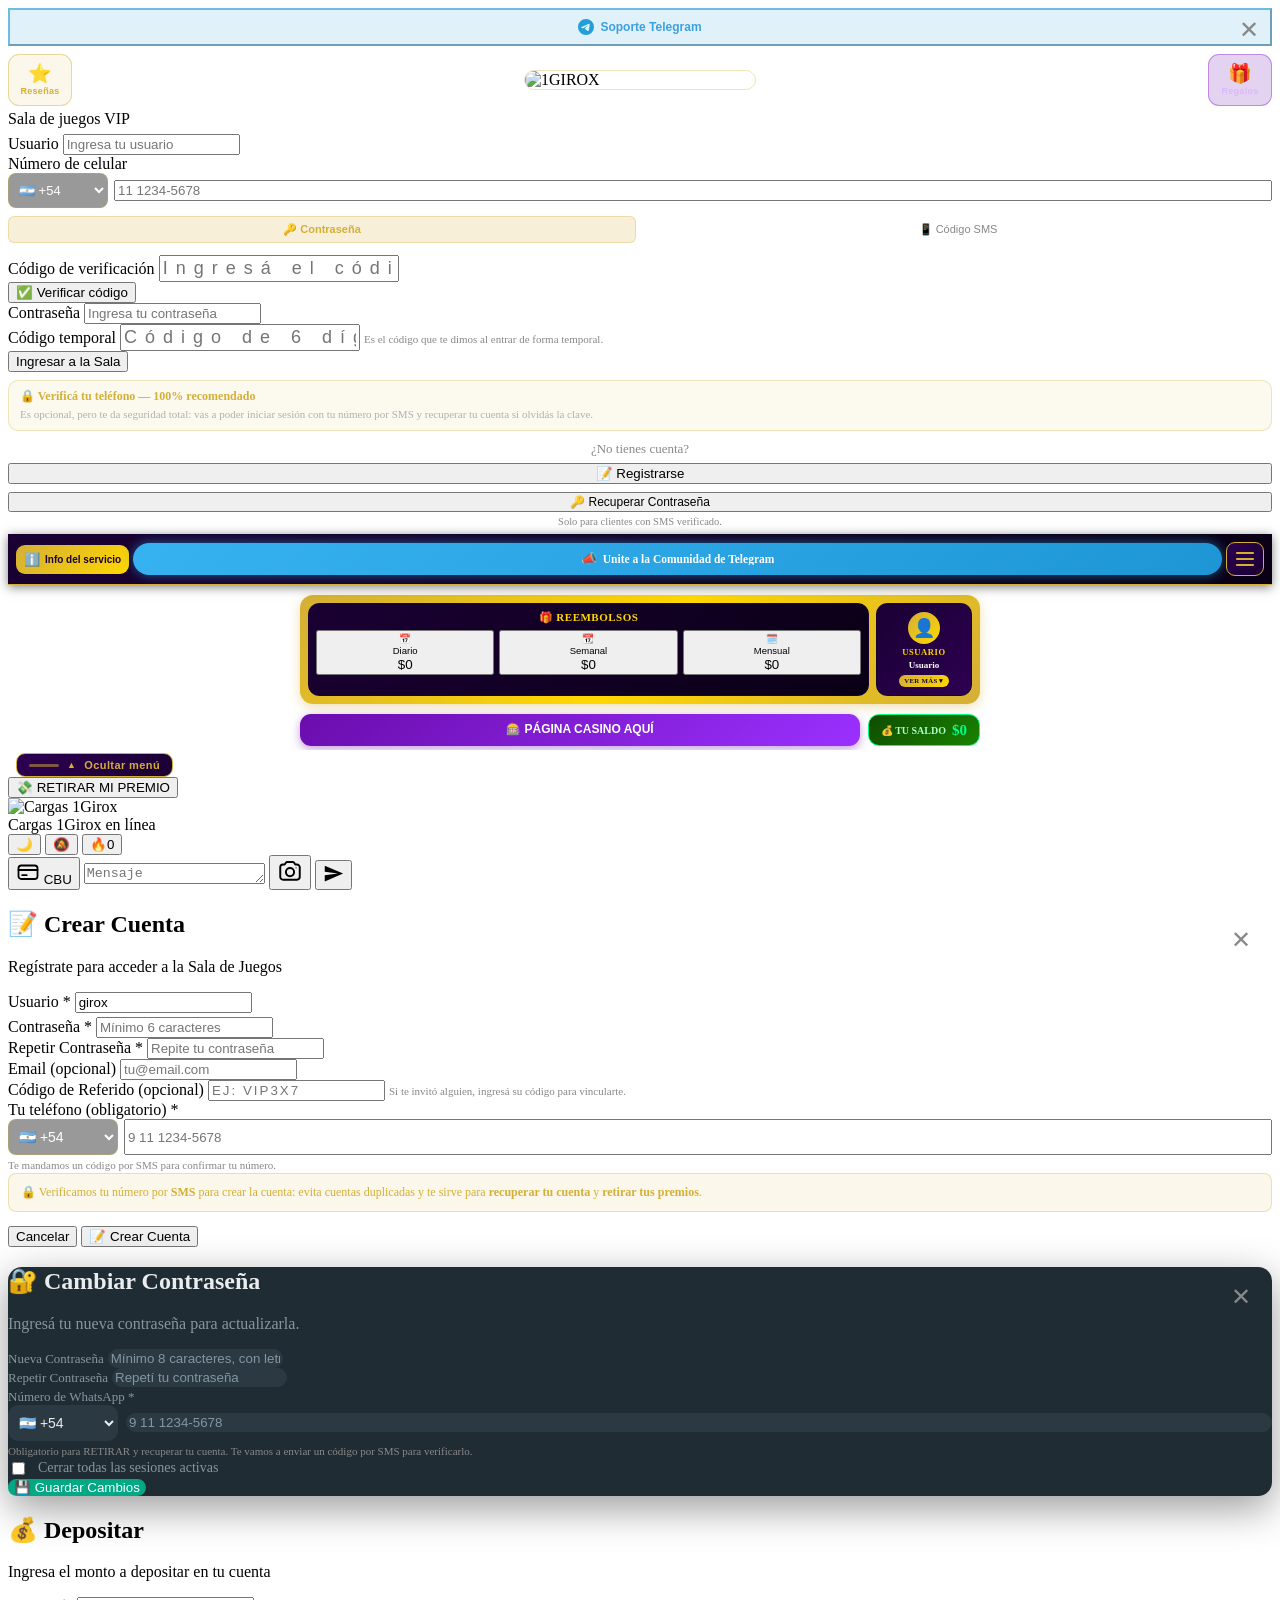
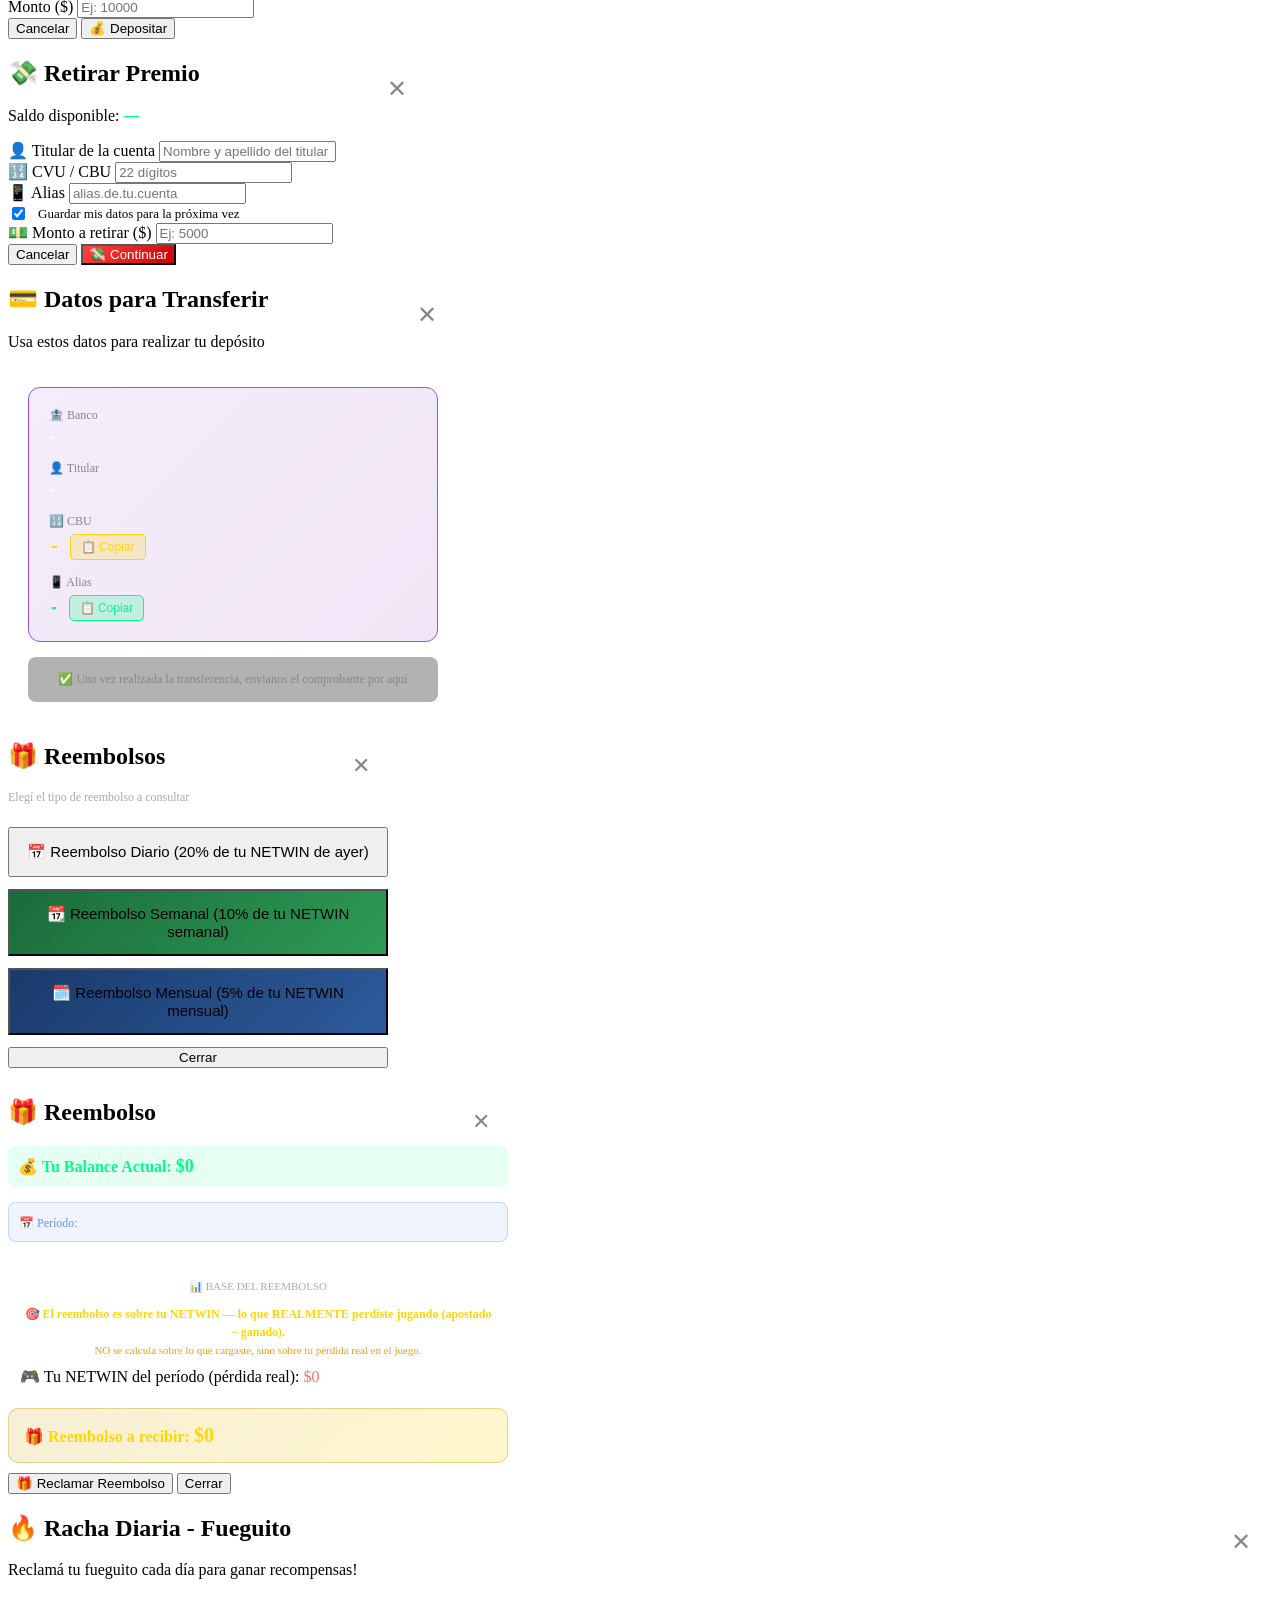
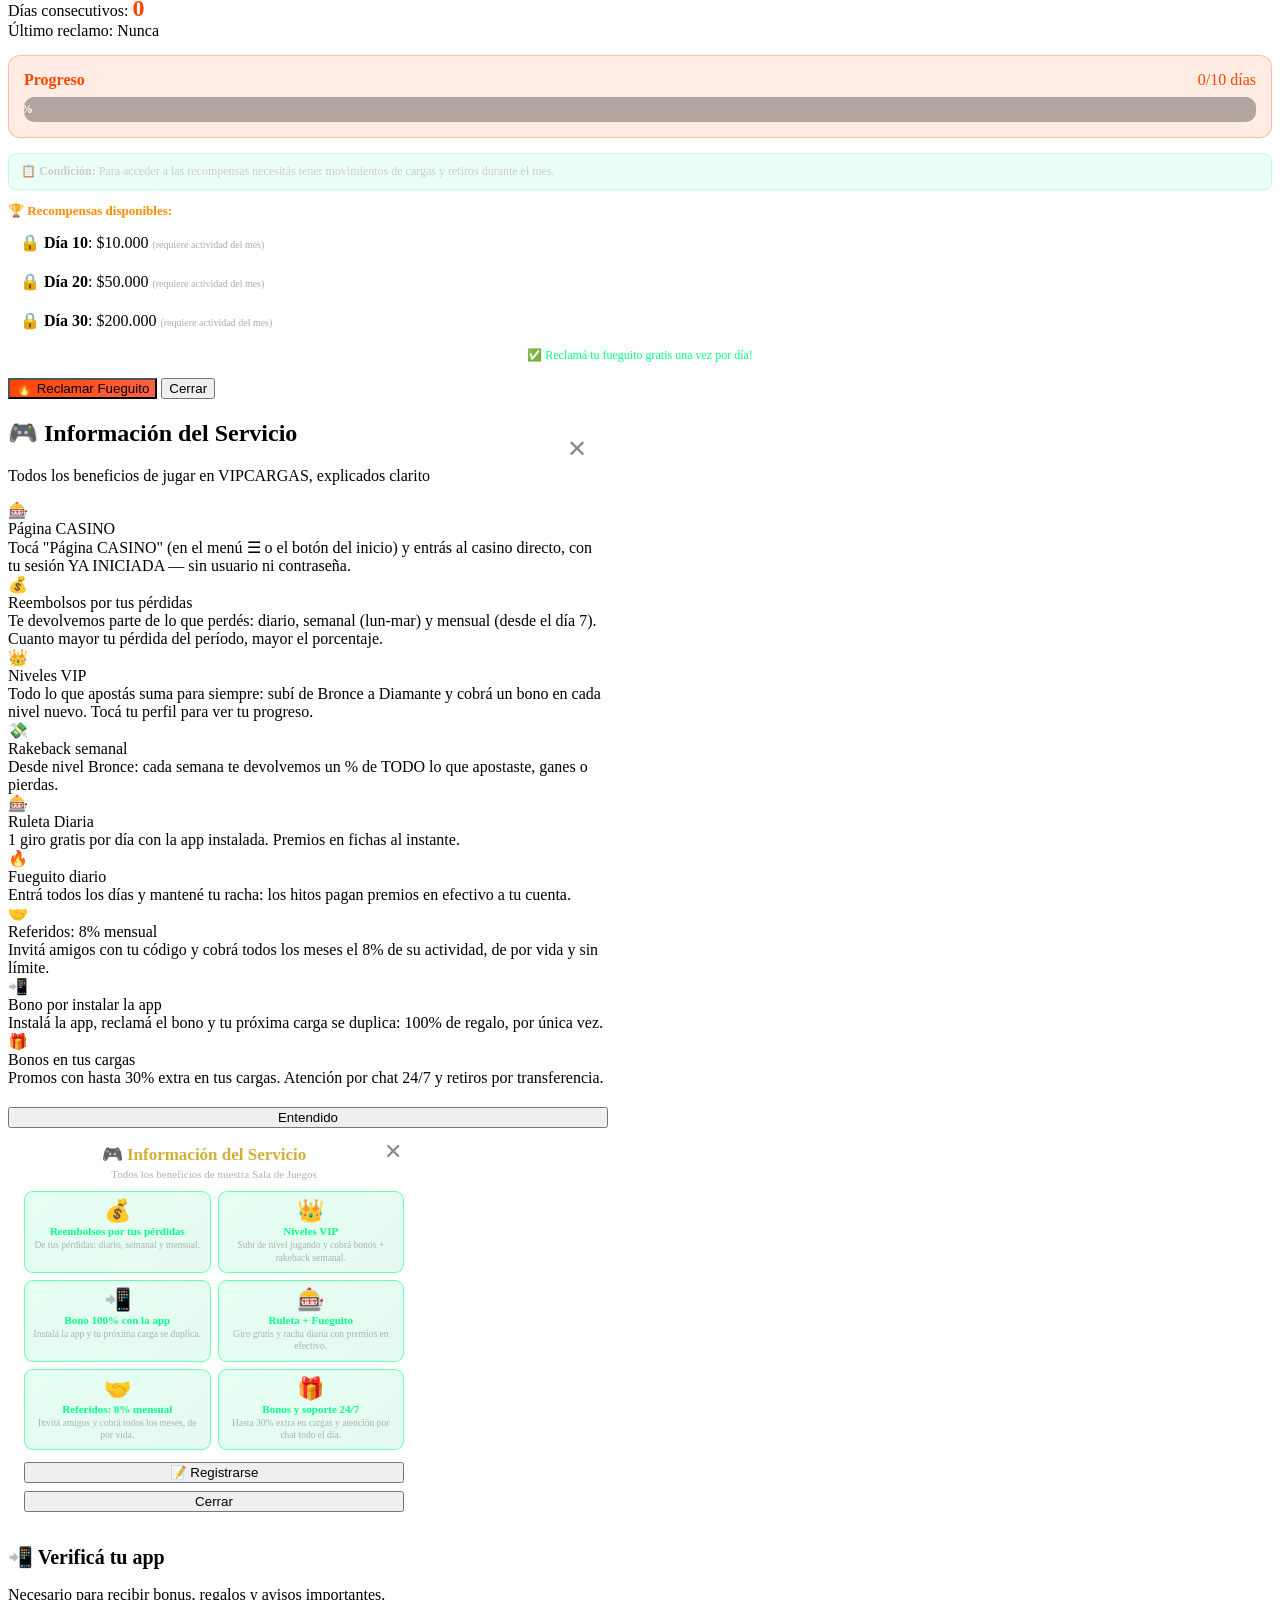
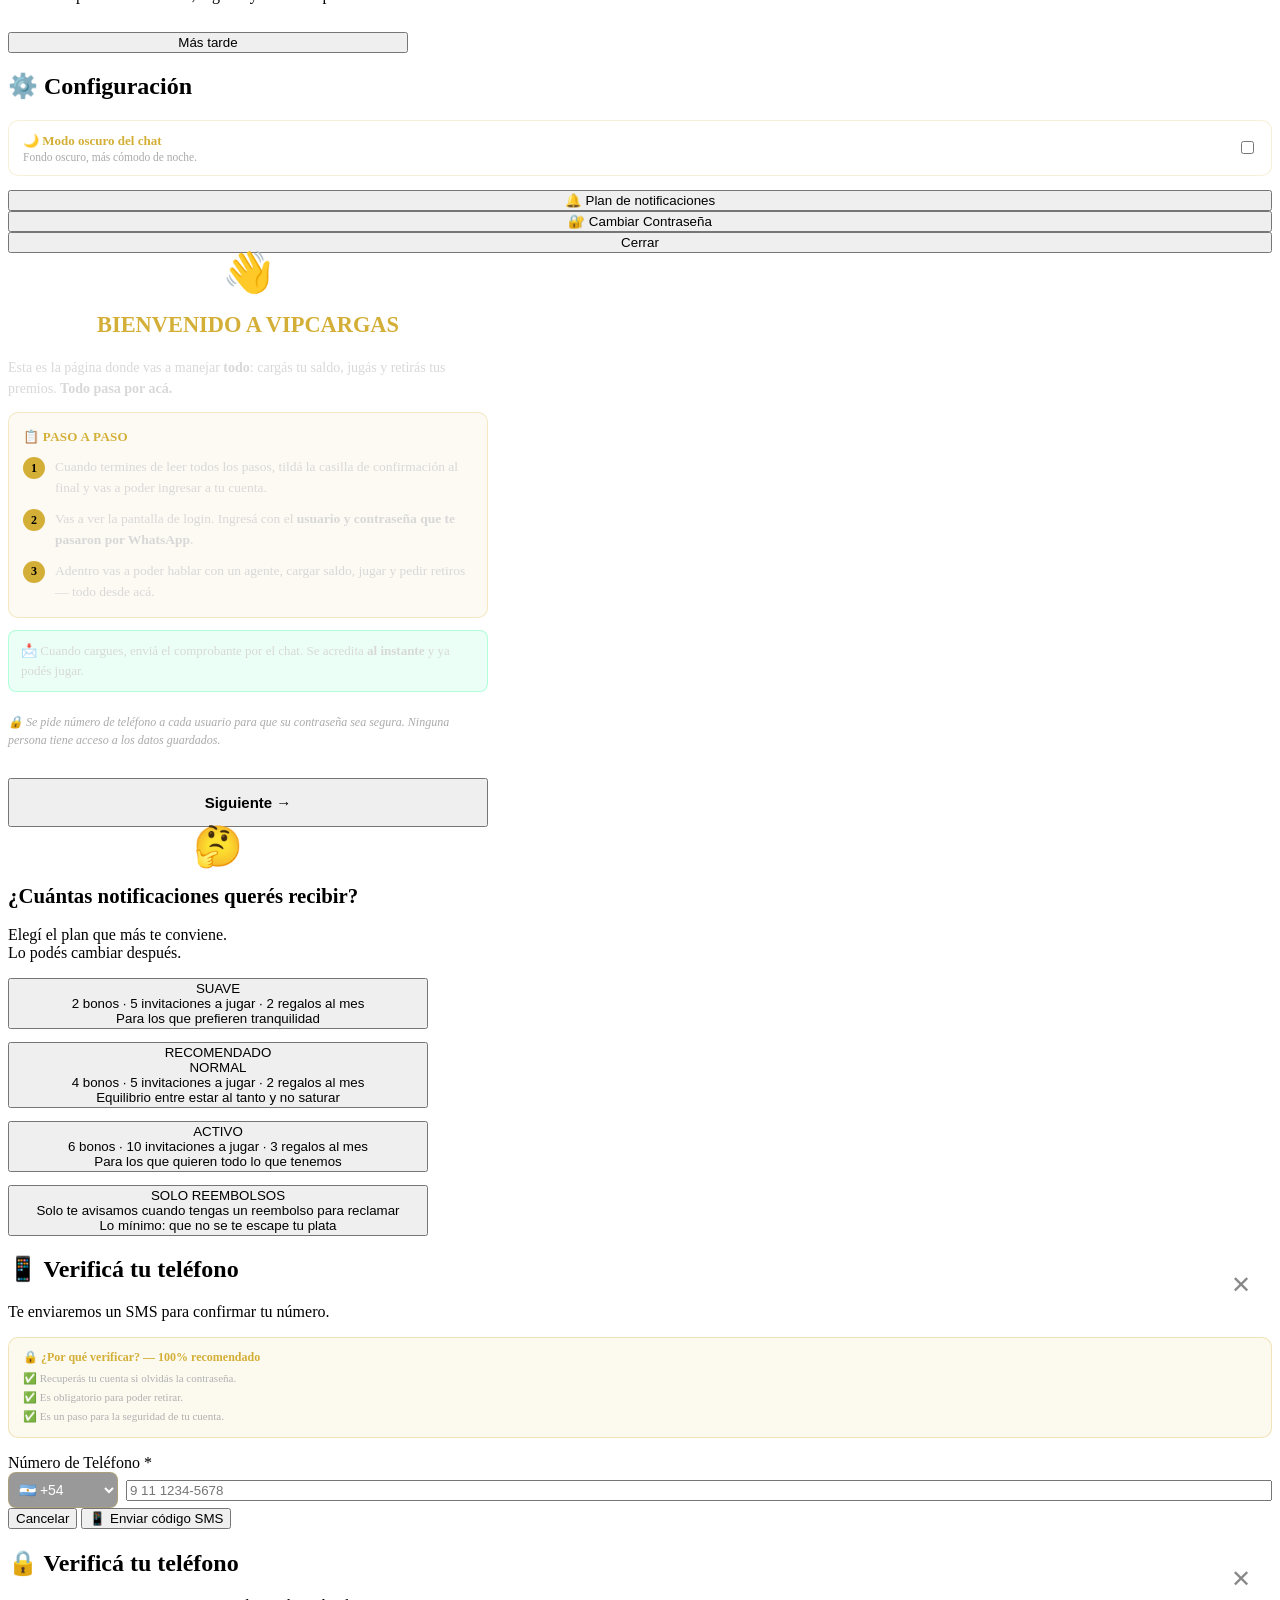
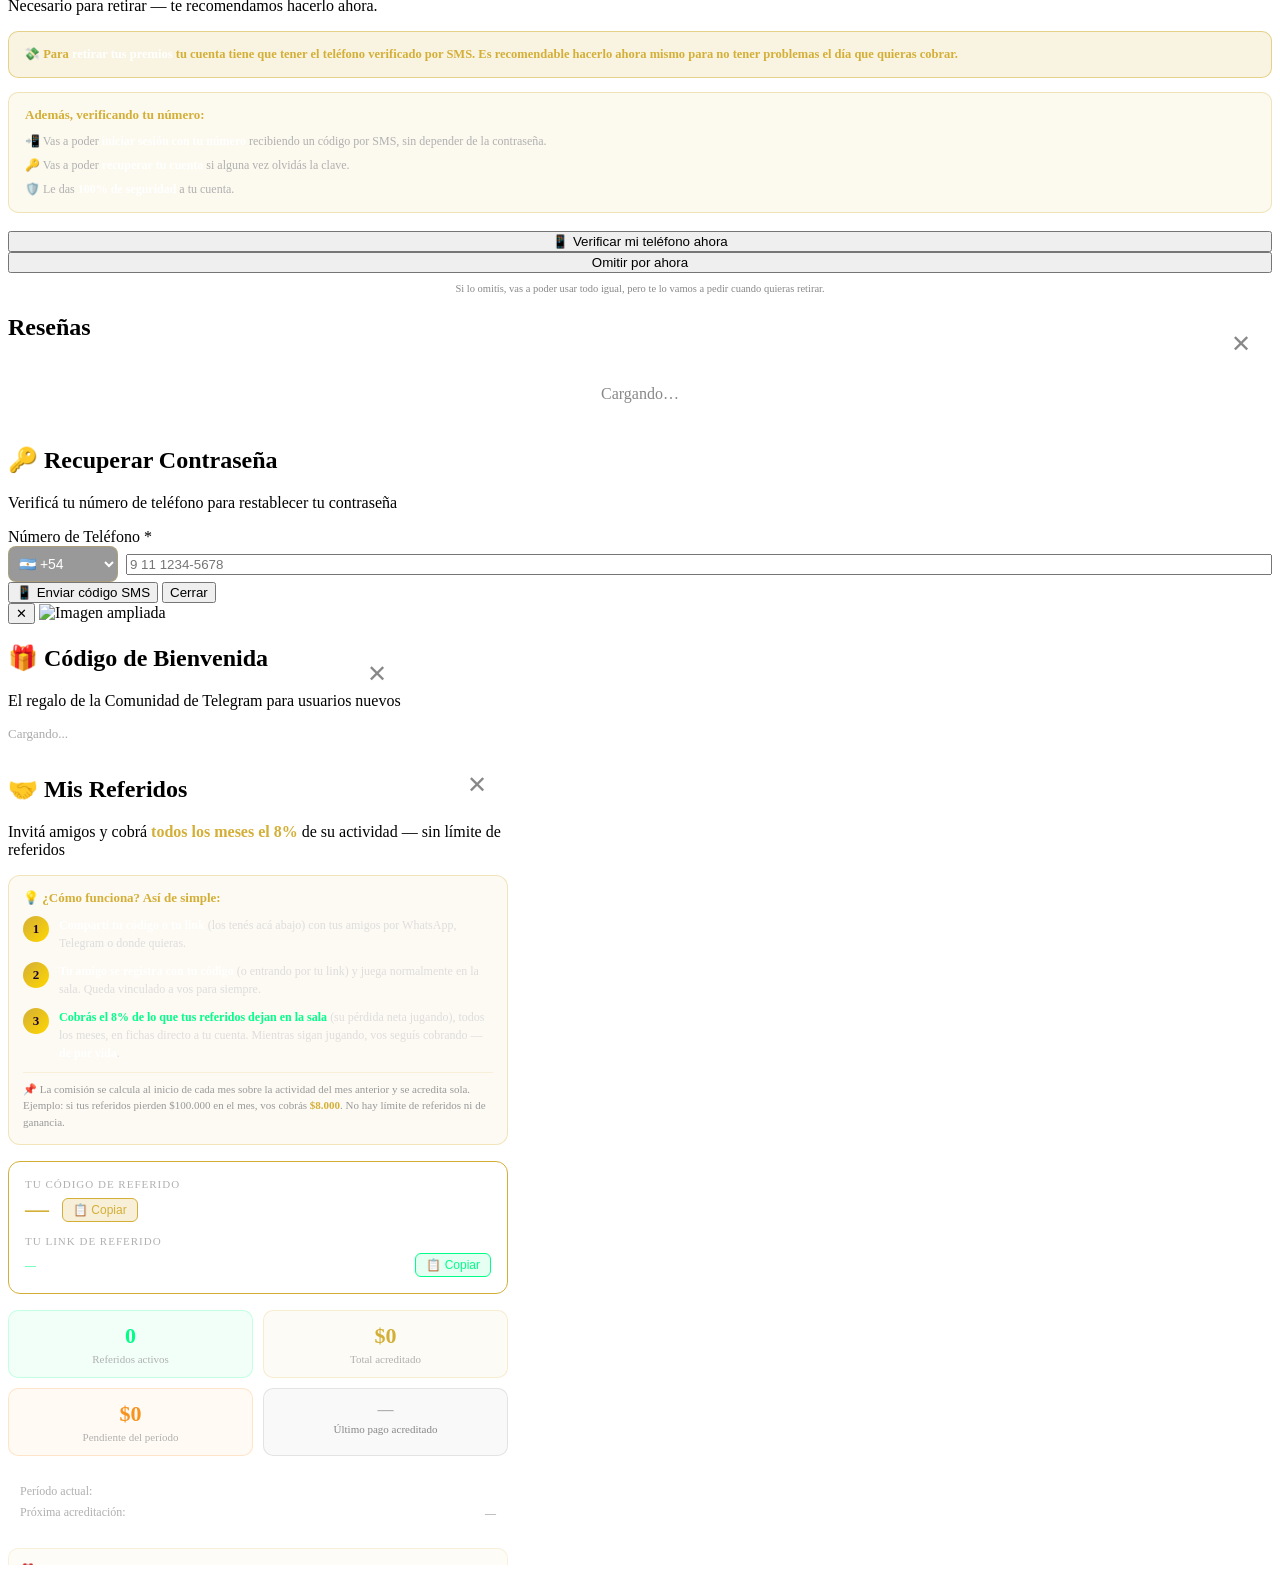
==== public/index.html @ 79610cee "Agregar proyecto completo de autoreembolsos Incluye servidor Node.js, servicios (girox, jugaygana, n" ====
<!DOCTYPE html>
<html lang="es">
<head>
    <meta charset="UTF-8">
    <meta name="viewport" content="width=device-width, initial-scale=1.0, maximum-scale=1.0, user-scalable=no, viewport-fit=cover">
    <title>CARGAS 1GIROX | 24/7</title>
    <!-- Ícono de ruleta como favicon SVG (issue #7) -->
    <link rel="icon" href="data:image/svg+xml,<svg xmlns=%22http://www.w3.org/2000/svg%22 viewBox=%220 0 100 100%22><text y=%22.9em%22 font-size=%2290%22>🎰</text></svg>">
    
    <!-- PWA Meta Tags -->
    <meta name="mobile-web-app-capable" content="yes">
    <meta name="apple-mobile-web-app-capable" content="yes">
    <meta name="apple-mobile-web-app-status-bar-style" content="black-translucent">
    <meta name="apple-mobile-web-app-title" content="CARGAS 1GIROX">
    <meta name="application-name" content="CARGAS 1GIROX | 24/7">
    <meta name="msapplication-TileColor" content="#00ff88">
    <meta name="theme-color" content="#00ff88">
    
    <link rel="manifest" href="manifest.json">
    <link rel="icon" type="image/png" sizes="32x32" href="icons/icon-32x32.png">
    <link rel="apple-touch-icon" sizes="180x180" href="icons/icon-180x180.png">
    
    <!-- Firebase SDK: lo carga el loader robusto de abajo (reintentos +
         fallback de CDN). No se ponen <script> estáticos acá para no bloquear
         el render del head — la pantalla de login no necesita Firebase. -->
    <script>
        // ============================================
        // FIREBASE SDK LOADER ROBUSTO (RETRIES + CDN FALLBACK)
        // ============================================
        // Si los <script> de gstatic.com fallan (red móvil flaky, ISP que
        // bloquea, paquete perdido, etc.) este loader:
        //   1) Reintenta con backoff progresivo (1s, 2s, 5s, 10s, 20s, 30s).
        //   2) Si gstatic falla, intenta CDNs alternativos (jsDelivr, unpkg).
        //   3) Si agota todos los intentos NO rechaza la promesa: queda en
        //      estado 'failed-retrying' y reactiva el ciclo cuando vuelve la
        //      conexión (`online`) o la pestaña vuelve al frente
        //      (`visibilitychange`). Así el sistema se auto-recupera siempre.
        //   4) Expone:
        //        - window.__firebaseReady (Promise que SÓLO resuelve, nunca
        //          rechaza)
        //        - window.__firebaseLoadState ('loading'|'ready'|'failed-retrying')
        //        - window.__firebaseRetryNow() para forzar un reintento desde la UI.
        (function () {
            var FIREBASE_VERSION = '9.1.2';
            // Origen local (mismo dominio) primero — sobrevive a CSP, CDN caídos,
            // ISP bloqueando gstatic, etc. Si por alguna razón el archivo local
            // no existe (deploy roto), caemos a CDNs externos como red de
            // seguridad. CSP debe permitir gstatic + jsdelivr + unpkg.
            var CDN_BASES = [
                '/lib/firebase/' + FIREBASE_VERSION,
                'https://www.gstatic.com/firebasejs/' + FIREBASE_VERSION,
                'https://cdn.jsdelivr.net/npm/firebase@' + FIREBASE_VERSION + '/compat',
                'https://unpkg.com/firebase@' + FIREBASE_VERSION + '/compat'
            ];
            var SCRIPTS = ['firebase-app-compat.js', 'firebase-messaging-compat.js'];
            var BACKOFFS_MS = [1000, 2000, 5000, 10000, 20000, 30000];

            window.__firebaseLoadState = 'loading';
            var _readyResolve;
            window.__firebaseReady = new Promise(function (resolve) { _readyResolve = resolve; });

            function isFirebaseLoaded() {
                return typeof window.firebase !== 'undefined' && !!window.firebase.messaging;
            }

            function loadScript(src) {
                return new Promise(function (resolve, reject) {
                    var s = document.createElement('script');
                    s.src = src + (src.indexOf('?') >= 0 ? '&' : '?') + 'r=' + Date.now();
                    s.async = false;
                    s.crossOrigin = 'anonymous';
                    s.onload = function () { resolve(); };
                    s.onerror = function () { reject(new Error('script load failed: ' + src)); };
                    document.head.appendChild(s);
                });
            }

            async function tryLoadFromCDN(cdnBase) {
                for (var i = 0; i < SCRIPTS.length; i++) {
                    await loadScript(cdnBase + '/' + SCRIPTS[i]);
                }
                if (!isFirebaseLoaded()) {
                    throw new Error('scripts cargados pero global firebase indefinido');
                }
            }

            async function attemptLoadAcrossCDNs() {
                var lastErr = null;
                for (var c = 0; c < CDN_BASES.length; c++) {
                    if (isFirebaseLoaded()) return;
                    try {
                        await tryLoadFromCDN(CDN_BASES[c]);
                        return;
                    } catch (err) {
                        lastErr = err;
                        console.warn('[FCM] CDN falló (' + CDN_BASES[c] + '):', err.message);
                    }
                }
                throw lastErr || new Error('todas las CDN fallaron');
            }

            var _retrying = false;
            async function retryLoop() {
                if (_retrying || isFirebaseLoaded()) return;
                _retrying = true;
                try {
                    for (var attempt = 0; attempt < BACKOFFS_MS.length; attempt++) {
                        if (isFirebaseLoaded()) break;
                        try {
                            await attemptLoadAcrossCDNs();
                            if (isFirebaseLoaded()) {
                                console.log('[FCM] ✅ Firebase SDK cargado en reintento', attempt + 1);
                                break;
                            }
                        } catch (err) {
                            window.__firebaseLoadError = err && err.message ? err.message : String(err);
                            console.warn('[FCM] Reintento ' + (attempt + 1) + ' falló:', window.__firebaseLoadError);
                        }
                        await new Promise(function (r) { setTimeout(r, BACKOFFS_MS[attempt]); });
                    }
                } finally {
                    _retrying = false;
                }

                if (isFirebaseLoaded()) {
                    window.__firebaseLoadState = 'ready';
                    _readyResolve();
                } else {
                    window.__firebaseLoadState = 'failed-retrying';
                    console.warn('[FCM] ⚠️ Firebase no cargó tras varios intentos. Esperando reconexión / foreground / retry manual...');
                }
            }

            // API pública: forzar un reintento (botón NOTIS o navegador volvió online).
            window.__firebaseRetryNow = function () {
                if (isFirebaseLoaded()) {
                    if (window.__firebaseLoadState !== 'ready') {
                        window.__firebaseLoadState = 'ready';
                        _readyResolve();
                    }
                    return Promise.resolve();
                }
                return retryLoop();
            };

            // Camino feliz: los <script> estáticos ya cargaron. Si no, retryLoop.
            setTimeout(function () {
                if (isFirebaseLoaded()) {
                    window.__firebaseLoadState = 'ready';
                    _readyResolve();
                    return;
                }
                console.warn('[FCM] Firebase no cargó vía <script> estáticos, iniciando reintentos...');
                retryLoop();
            }, 0);

            // Auto-recovery: re-trigger ante eventos que sugieren que la red puede estar OK ahora.
            window.addEventListener('online', function () {
                if (!isFirebaseLoaded()) {
                    console.log('[FCM] online event — reintentando carga de Firebase');
                    retryLoop();
                }
            });
            document.addEventListener('visibilitychange', function () {
                if (document.visibilityState === 'visible' && !isFirebaseLoaded()) {
                    console.log('[FCM] visibilitychange visible — reintentando carga de Firebase');
                    retryLoop();
                }
            });
        })();
    </script>

    <!-- Variables inyectadas por el server al renderizar esta página:
           __META_PIXEL_ID_PLACEHOLDER__         → ID del pixel de Meta (o vacío)
           __VIP_PUBLIC_BASE_URL_PLACEHOLDER__   → URL pública canónica (vipcargas.com)
           __VIP_CAMPAIGN_CODE_PLACEHOLDER__     → código de campaña cuando se entra por
                                                   una vanity URL tipo /CODIGO (o vacío) -->
    <script>
        window.__VIP_PUBLIC_BASE_URL__ = '__VIP_PUBLIC_BASE_URL_PLACEHOLDER__';
        window.__VIP_CAMPAIGN_CODE__ = '__VIP_CAMPAIGN_CODE_PLACEHOLDER__';
    </script>
    <!-- Meta Pixel (Facebook). Si la variable está vacía el snippet queda
         inactivo (no carga fbevents.js ni emite eventos). -->
    <script>
        window.__META_PIXEL_ID__ = '__META_PIXEL_ID_PLACEHOLDER__';
        (function () {
            var pixelId = window.__META_PIXEL_ID__;
            if (!pixelId || pixelId.indexOf('PLACEHOLDER') !== -1) {
                // Sin pixel configurado: dejamos fbq como no-op para que VIP.pixel
                // pueda llamarlo sin chequeos extra.
                window.fbq = function () {};
                return;
            }
            !function (f, b, e, v, n, t, s) {
                if (f.fbq) return; n = f.fbq = function () {
                    n.callMethod ? n.callMethod.apply(n, arguments) : n.queue.push(arguments);
                };
                if (!f._fbq) f._fbq = n; n.push = n; n.loaded = !0; n.version = '2.0';
                n.queue = []; t = b.createElement(e); t.async = !0;
                t.src = v; s = b.getElementsByTagName(e)[0]; s.parentNode.insertBefore(t, s);
            }(window, document, 'script', 'https://connect.facebook.net/en_US/fbevents.js');
            window.fbq('init', pixelId);
            window.fbq('track', 'PageView');
        })();
    </script>
    <noscript><img height="1" width="1" style="display:none"
        src="https://www.facebook.com/tr?id=__META_PIXEL_ID_PLACEHOLDER__&ev=PageView&noscript=1"/></noscript>

    <link rel="stylesheet" href="/css/base.css">
    <link rel="stylesheet" href="/css/login.css">
    <link rel="stylesheet" href="/css/header.css">
    <link rel="stylesheet" href="/css/chat.css">
    <link rel="stylesheet" href="/css/modals.css">
    <link rel="stylesheet" href="/css/responsive.css">
    <style>
        /* In-app notification banner (foreground PWA) */
        .in-app-notification-banner {
            position: fixed;
            top: 16px;
            left: 50%;
            transform: translate(-50%, -120%);
            width: calc(100% - 32px);
            max-width: 440px;
            background: linear-gradient(135deg, #1a1a2e 0%, #16213e 100%);
            border: 1px solid rgba(255, 215, 0, 0.4);
            border-radius: 12px;
            box-shadow: 0 8px 32px rgba(0, 0, 0, 0.5);
            z-index: 99999;
            opacity: 0;
            transition: transform 0.4s cubic-bezier(0.34, 1.56, 0.64, 1), opacity 0.4s ease;
            cursor: pointer;
            overflow: hidden;
        }
        .in-app-notification-banner.show {
            transform: translate(-50%, 0);
            opacity: 1;
        }
        .notif-banner-content {
            display: flex;
            align-items: center;
            padding: 12px;
            gap: 12px;
        }
        .notif-banner-icon {
            width: 40px;
            height: 40px;
            border-radius: 8px;
            flex-shrink: 0;
        }
        .notif-banner-text {
            flex: 1;
            min-width: 0;
        }
        .notif-banner-title {
            font-weight: 600;
            font-size: 14px;
            color: #ffd700;
            margin-bottom: 2px;
            white-space: nowrap;
            overflow: hidden;
            text-overflow: ellipsis;
        }
        .notif-banner-body {
            font-size: 13px;
            color: #e0e0e0;
            line-height: 1.3;
            display: -webkit-box;
            -webkit-line-clamp: 2;
            -webkit-box-orient: vertical;
            overflow: hidden;
        }
        .notif-banner-close {
            background: rgba(255, 255, 255, 0.1);
            border: none;
            color: #fff;
            width: 28px;
            height: 28px;
            border-radius: 50%;
            font-size: 20px;
            line-height: 1;
            cursor: pointer;
            flex-shrink: 0;
            transition: background 0.2s;
        }
        .notif-banner-close:hover {
            background: rgba(255, 255, 255, 0.2);
        }
    </style>
</head>
<body>
<script>
    // Modo oscuro del chat: se aplica ANTES de que se pinte nada, si no el usuario
    // ve un flash del chat en claro y recién después se pone oscuro. Por eso va
    // acá inline y no en app.js (que carga al final).
    // DEFAULT = OSCURO (owner 2026-08-03): solo queda claro si el usuario eligió
    // claro explícitamente (waDark === '0').
    try { if (localStorage.getItem('waDark') !== '0') document.body.classList.add('wa-dark'); } catch (e) { document.body.classList.add('wa-dark'); }

    // ============================================================
    // AVISOS DE FORMULARIO EN ESPAÑOL (owner 2026-08-04)
    // ============================================================
    // Los globos de "Please fill out this field" / "Please lengthen this text..."
    // los pone el NAVEGADOR en el idioma del sistema (inglés en muchos celulares),
    // ignorando el lang="es" de la página. Acá se interceptan TODOS los campos de
    // TODOS los formularios y se reemplaza el texto por uno en español. El custom
    // validity se limpia al tipear para que el campo se revalide normal.
    document.addEventListener('invalid', function (ev) {
        var el = ev.target;
        if (!el || !el.validity || typeof el.setCustomValidity !== 'function') return;
        var v = el.validity;
        var msg = '';
        if (v.customError) return; // ya tiene un mensaje nuestro
        if (v.valueMissing) {
            msg = 'Completá este campo.';
        } else if (v.tooShort) {
            msg = (el.type === 'password')
                ? 'La contraseña debe tener al menos ' + el.minLength + ' caracteres.'
                : 'Muy corto: mínimo ' + el.minLength + ' caracteres.';
        } else if (v.tooLong) {
            msg = 'Muy largo: máximo ' + el.maxLength + ' caracteres.';
        } else if (v.typeMismatch && el.type === 'email') {
            msg = 'Ingresá un email válido (ej: nombre@correo.com).';
        } else if (v.typeMismatch && el.type === 'url') {
            msg = 'Ingresá una dirección válida (empieza con https://).';
        } else if (v.patternMismatch) {
            msg = 'El formato no es válido.';
        } else if (v.rangeUnderflow) {
            msg = 'El valor mínimo es ' + el.min + '.';
        } else if (v.rangeOverflow) {
            msg = 'El valor máximo es ' + el.max + '.';
        } else if (v.badInput) {
            msg = 'Ingresá solo números.';
        } else {
            msg = 'Revisá este campo.';
        }
        el.setCustomValidity(msg);
    }, true);
    document.addEventListener('input', function (ev) {
        var el = ev.target;
        if (el && typeof el.setCustomValidity === 'function') el.setCustomValidity('');
    }, true);
    document.addEventListener('change', function (ev) {
        var el = ev.target;
        if (el && typeof el.setCustomValidity === 'function') el.setCustomValidity('');
    }, true);
</script>
    <!-- Login Screen -->
    <div id="loginScreen" class="login-screen">
        <div class="login-box">
            <!-- Soporte arriba del logo. 🪦 Acá había también un botón "Soporte
                 WhatsApp" (helpWhatsappBtn): ELIMINADO 2026-08-05 (owner: el
                 soporte por WhatsApp ya no existe, queda solo Telegram). -->
            <div style="display:flex;gap:8px;margin-bottom:8px;">
                <button id="helpTelegramBtn" class="btn btn-secondary" style="flex:1;display:flex;align-items:center;justify-content:center;gap:6px;padding:9px 6px;font-size:12px;font-weight:700;background:rgba(0,136,204,0.12);border-color:rgba(0,136,204,0.5);color:#3aa0e0;">
                    <svg viewBox="0 0 24 24" width="16" height="16" fill="#229ed9" style="flex-shrink:0;"><path d="M11.944 0A12 12 0 0 0 0 12a12 12 0 0 0 12 12 12 12 0 0 0 12-12A12 12 0 0 0 12 0a12 12 0 0 0-.056 0zm4.962 7.224c.1-.002.321.023.465.14a.506.506 0 0 1 .171.325c.016.093.036.306.02.472-.18 1.898-.962 6.502-1.36 8.627-.168.9-.499 1.201-.82 1.23-.696.065-1.225-.46-1.9-.902-1.056-.693-1.653-1.124-2.678-1.8-1.185-.78-.417-1.21.258-1.91.177-.184 3.247-2.977 3.307-3.23.007-.032.014-.15-.056-.212s-.174-.041-.249-.024c-.106.024-1.793 1.14-5.061 3.345-.48.33-.913.49-1.302.48-.428-.008-1.252-.241-1.865-.44-.752-.245-1.349-.374-1.297-.789.027-.216.325-.437.893-.663 3.498-1.524 5.83-2.529 6.998-3.014 3.332-1.386 4.025-1.627 4.476-1.635z"/></svg>
                    Soporte Telegram
                </button>
            </div>
            <!-- Logo VIPCARGAS flanqueado por Reseñas (izq) y Regalos (der). -->
            <div style="display:flex;align-items:center;gap:8px;margin-bottom:4px;">
                <button id="loginReviewsBtn" type="button" style="flex:0 0 64px;display:flex;flex-direction:column;align-items:center;gap:3px;padding:9px 4px;background:rgba(212,175,55,0.10);border:1px solid rgba(212,175,55,0.45);border-radius:11px;color:#d4af37;cursor:pointer;-webkit-tap-highlight-color:rgba(212,175,55,.3);touch-action:manipulation;">
                    <span style="font-size:19px;line-height:1;">⭐</span>
                    <span style="font-size:9px;font-weight:800;letter-spacing:.3px;">Reseñas</span>
                </button>
                <div style="flex:1;min-width:0;">
                    <!-- 🪦 Acá estaba el logo tipográfico "♛ V I P / VIPCARGAS" con el
                         divisor dorado: REEMPLAZADO 2026-08-05 por el banner de 1girox. -->
                    <img src="/images/banner-inicio-1girox.jpg" alt="1GIROX"
                         style="width:100%;max-width:230px;display:block;margin:0 auto;border-radius:12px;border:1px solid rgba(212,175,55,0.35);">
                </div>
                <button id="loginGiftsBtn" type="button" style="flex:0 0 64px;display:flex;flex-direction:column;align-items:center;gap:3px;padding:9px 4px;background:rgba(106,13,173,0.18);border:1px solid rgba(157,78,221,0.55);border-radius:11px;color:#d9b8ff;cursor:pointer;-webkit-tap-highlight-color:rgba(157,78,221,.3);touch-action:manipulation;">
                    <span style="font-size:19px;line-height:1;">🎁</span>
                    <span style="font-size:9px;font-weight:800;letter-spacing:.3px;">Regalos</span>
                </button>
            </div>
            <p style="margin-top:0;margin-bottom:6px;">Sala de juegos VIP</p>
            <!-- Ticker en vivo de lo que reclama la gente (se llena desde app.js). -->
            <div id="loginClaimsTicker" style="display:none;align-items:center;gap:8px;background:linear-gradient(135deg,rgba(157,78,221,0.16),rgba(212,175,55,0.10));border:1px solid rgba(157,78,221,0.4);border-radius:10px;padding:6px 10px;margin-bottom:8px;overflow:hidden;">
                <span style="display:inline-flex;align-items:center;gap:4px;flex-shrink:0;font-size:8.5px;font-weight:900;color:#25d366;letter-spacing:.5px;">
                    <span style="width:6px;height:6px;border-radius:50%;background:#25d366;box-shadow:0 0 6px #25d366;animation:winners-pulse 1.4s ease-in-out infinite;"></span>EN VIVO
                </span>
                <span id="loginClaimsText" style="flex:1;min-width:0;font-size:11px;color:#eee;white-space:nowrap;overflow:hidden;text-overflow:ellipsis;transition:opacity .25s ease;">—</span>
            </div>
            
            <form id="loginForm" autocomplete="on">
                <div style="display:none;gap:0;margin-bottom:12px;border-radius:8px;overflow:hidden;border:1px solid rgba(212,175,55,0.3);">
                    <!-- Modos de login por celular/SMS ocultos: el acceso es solo
                         usuario + contraseña. La verificación por SMS se ofrece
                         como paso opcional la primera vez que entra el usuario. -->
                    <button type="button" id="loginByUsernameBtn" onclick="switchLoginMode('username')" style="flex:1;padding:8px 4px;font-size:12px;background:rgba(212,175,55,0.2);color:#d4af37;border:none;cursor:pointer;font-weight:600;-webkit-tap-highlight-color:rgba(212,175,55,0.3);touch-action:manipulation;-webkit-appearance:none;appearance:none;">👤 Usuario</button>
                    <button type="button" id="loginByPhoneBtn" onclick="switchLoginMode('phone')" style="flex:1;padding:8px 4px;font-size:12px;background:transparent;color:#888;border:none;cursor:pointer;-webkit-tap-highlight-color:rgba(212,175,55,0.3);touch-action:manipulation;-webkit-appearance:none;appearance:none;">📱 Celular</button>
                </div>
                <div class="input-group" id="loginUsernameGroup">
                    <label>Usuario</label>
                    <input type="text" id="username" name="username" placeholder="Ingresa tu usuario" required autocomplete="username">
                </div>
                <div id="usernameLoginModeToggle" style="display:none;gap:8px;margin:8px 0;">
                    <button type="button" id="usernameLoginByPassword" onclick="switchUsernameLoginMode('password')" style="flex:1;padding:6px;font-size:11px;background:rgba(212,175,55,0.2);color:#d4af37;border:1px solid rgba(212,175,55,0.3);border-radius:6px;cursor:pointer;font-weight:600;-webkit-tap-highlight-color:rgba(212,175,55,0.3);touch-action:manipulation;-webkit-appearance:none;appearance:none;">🔑 Contraseña</button>
                    <button type="button" id="usernameLoginByTemporal" onclick="switchUsernameLoginMode('temporal')" style="flex:1;padding:6px;font-size:11px;background:transparent;color:#888;border:1px solid rgba(255,255,255,0.1);border-radius:6px;cursor:pointer;-webkit-tap-highlight-color:rgba(212,175,55,0.3);touch-action:manipulation;-webkit-appearance:none;appearance:none;">⏳ Código temporal</button>
                </div>
                <div class="input-group hidden" id="loginPhoneGroup">
                    <label>Número de celular</label>
                    <div style="display:flex;gap:6px;align-items:center;">
                        <select id="loginPhonePrefix" style="flex-shrink:0;width:100px;padding:8px 6px;border-radius:8px;border:1px solid rgba(212,175,55,0.3);background:rgba(0,0,0,0.4);color:#fff;font-size:13px;">
                            <option value="+54">🇦🇷 +54</option>
                            <option value="+591">🇧🇴 +591</option>
                            <option value="+55">🇧🇷 +55</option>
                            <option value="+56">🇨🇱 +56</option>
                            <option value="+57">🇨🇴 +57</option>
                            <option value="+506">🇨🇷 +506</option>
                            <option value="+53">🇨🇺 +53</option>
                            <option value="+593">🇪🇨 +593</option>
                            <option value="+503">🇸🇻 +503</option>
                            <option value="+502">🇬🇹 +502</option>
                            <option value="+504">🇭🇳 +504</option>
                            <option value="+52">🇲🇽 +52</option>
                            <option value="+505">🇳🇮 +505</option>
                            <option value="+507">🇵🇦 +507</option>
                            <option value="+595">🇵🇾 +595</option>
                            <option value="+51">🇵🇪 +51</option>
                            <option value="+1">🇩🇴 +1</option>
                            <option value="+598">🇺🇾 +598</option>
                            <option value="+58">🇻🇪 +58</option>
                        </select>
                        <input type="tel" id="loginPhone" name="loginPhone" placeholder="11 1234-5678" autocomplete="tel" style="flex:1;">
                    </div>
                </div>
                <div id="phoneLoginModeToggle" class="hidden" style="display:flex;gap:8px;margin:8px 0;">
                    <button type="button" id="phoneLoginByPassword" onclick="switchPhoneLoginMode('password')" style="flex:1;padding:6px;font-size:11px;background:rgba(212,175,55,0.2);color:#d4af37;border:1px solid rgba(212,175,55,0.3);border-radius:6px;cursor:pointer;font-weight:600;">🔑 Contraseña</button>
                    <button type="button" id="phoneLoginByOtp" onclick="switchPhoneLoginMode('otp')" style="flex:1;padding:6px;font-size:11px;background:transparent;color:#888;border:1px solid rgba(255,255,255,0.1);border-radius:6px;cursor:pointer;">📱 Código SMS</button>
                </div>
                <div id="phoneOtpStep" class="hidden" style="margin-top:8px;">
                    <p id="phoneOtpMsg" style="color:#00ff88;font-size:12px;margin-bottom:8px;"></p>
                    <div class="input-group">
                        <label>Código de verificación</label>
                        <input type="text" id="phoneOtpCode" placeholder="Ingresá el código de 6 dígitos" maxlength="6" inputmode="numeric" style="text-align:center;font-size:18px;letter-spacing:8px;">
                    </div>
                    <button type="button" onclick="handlePhoneOtpVerify()" class="btn btn-primary" id="phoneOtpVerifyBtn">✅ Verificar código</button>
                </div>
                <div class="input-group">
                    <label>Contraseña</label>
                    <input type="password" id="password" name="password" placeholder="Ingresa tu contraseña" required autocomplete="current-password">
                </div>
                <div class="input-group hidden" id="temporalCodeGroup">
                    <label>Código temporal</label>
                    <input type="text" id="temporalCode" inputmode="numeric" pattern="[0-9]{6}" maxlength="6" placeholder="Código de 6 dígitos" autocomplete="off" style="text-align:center;font-size:18px;letter-spacing:8px;">
                    <span style="font-size:11px;color:#888;">Es el código que te dimos al entrar de forma temporal.</span>
                </div>
                <button type="submit" class="btn btn-primary">Ingresar a la Sala</button>
            </form>

            <div style="background: rgba(212,175,55,0.08); border: 1px solid rgba(212,175,55,0.3); border-radius: 10px; padding: 8px 11px; margin: 8px 0; text-align: left;">
                <p style="color: #d4af37; font-size: 12px; font-weight: 700; margin: 0 0 3px;">🔒 Verificá tu teléfono — 100% recomendado</p>
                <p style="color: #b0b0b0; font-size: 11px; margin: 0; line-height: 1.4;">Es opcional, pero te da seguridad total: vas a poder iniciar sesión con tu número por SMS y recuperar tu cuenta si olvidás la clave.</p>
            </div>

            <div style="margin: 8px 0; text-align: center;">
                <span style="color: #888; font-size: 13px;">¿No tienes cuenta?</span>
                <button id="registerBtn" class="btn btn-secondary" style="margin-top: 6px; width: 100%;">📝 Registrarse</button>
            </div>

            <div style="margin: 7px 0;">
                <button id="findUserBtn" class="btn btn-secondary" style="width:100%; font-size: 12px;" onclick="showModal('resetPassModal')">🔑 Recuperar Contraseña</button>
                <p style="color:#888; font-size:10.5px; margin:4px 0 0; text-align:center;">Solo para clientes con SMS verificado.</p>
            </div>

            <div id="errorMessage" class="error-message"></div>
        </div>
    </div>

    <!-- Chat Screen -->
    <div id="chatScreen" class="chat-screen hidden">
        <!-- Barra superior: info + menú hamburguesa (todas las acciones viven
             en el menú desplegable — pedido del owner 2026-08-03).
             ⚠️ Los IDs de los botones NO cambian: el cableado JS (app.js /
             ui.js / inline de notificaciones) los busca por id. -->
        <header class="header header-toolbar">
            <button class="tb-info" id="infoBtn" title="Información de nuestro servicio">
                <span class="tb-info-icon">ℹ️</span>
                <span class="tb-info-text">Info del servicio</span>
            </button>
            <!-- Canal de Telegram: pill celeste estilo Telegram (captura del owner,
                 2026-08-03). La URL se configura desde el panel admin (Config →
                 Canal de Telegram). El href estático es /go/comunidad: el SERVER
                 redirige al link vigente de la config en el momento del click
                 (owner 2026-08-06: chau canal-proximamente para siempre — un click
                 temprano por Tor caía en ese 404). chat.js lo pisa con el link
                 directo cuando la config carga (ahorra el redirect). -->
            <a class="tb-telegram" id="canalTelegramHeaderBtn" href="/go/comunidad" target="_blank" rel="noopener noreferrer" title="Unite a la Comunidad de Telegram">
                <span class="tb-telegram-icon">📣</span>
                <span class="tb-telegram-text">Unite a la Comunidad de Telegram</span>
            </a>
            <button class="tb-hamburger" id="menuToggleBtn" title="Menú" aria-label="Abrir menú" aria-expanded="false">
                <svg viewBox="0 0 24 24" width="24" height="24" fill="none" stroke="currentColor" stroke-width="2.2" stroke-linecap="round" aria-hidden="true">
                    <path d="M4 6h16M4 12h16M4 18h16"/>
                </svg>
            </button>
        <!-- Menú desplegable del hamburguesa. VA DENTRO del <header> a propósito:
             el .main-menu es position:absolute y se ancla al header (position:relative). -->
        <div id="mainMenu" class="main-menu hidden" role="menu" aria-label="Menú principal">
            <!-- Mi Perfil: mismo modal que el recuadro USUARIO del dashboard
                 (nivel VIP + rakeback + reembolsos). -->
            <button class="menu-item profile-btn" title="Mi Perfil — nivel VIP y reembolsos" role="menuitem"
                onclick="if(window.VIP&&VIP.refunds)VIP.refunds.showProfileModal()">
                <span class="menu-item-icon">👤</span><span class="menu-item-label">Mi Perfil <span style="font-weight:600;color:#d4af37;font-size:11px;">(nivel y reembolsos)</span></span>
            </button>
            <!-- Página CASINO: mismo SSO que el botón del dashboard (entra logueado). -->
            <button class="menu-item" title="Entrar al casino con tu sesión iniciada" role="menuitem"
                onclick="if(window.VIP&&VIP.ui&&VIP.ui.enterCasino)VIP.ui.enterCasino()">
                <span class="menu-item-icon">🎰</span><span class="menu-item-label">Página CASINO <span style="font-weight:600;color:#00ff88;font-size:11px;">(entrás logueado)</span></span>
            </button>
            <button class="menu-item referral-btn" id="referralBtn" title="Mis Referidos" role="menuitem">
                <span class="menu-item-icon">🤝</span><span class="menu-item-label">Mis Referidos</span>
            </button>
            <!-- Info del servicio: dispara el MISMO handler del botón del header
                 (.click() para no duplicar la lógica de diagnósticos + reseñas). -->
            <button class="menu-item" title="Información de nuestro servicio" role="menuitem"
                onclick="var b=document.getElementById('infoBtn'); if(b) b.click();">
                <span class="menu-item-icon">ℹ️</span><span class="menu-item-label">Información de nuestro servicio</span>
            </button>
            <!-- Soporte por TELEGRAM (logo de Telegram a pedido del owner). La URL
                 sale de la config de Comunidad (supportUrl) — chat.js la setea al
                 loguear; si no está configurada queda este href por defecto, así el
                 botón SIEMPRE aparece y siempre lleva a algún lado. -->
            <!-- Href estático = /go/soporte: el server redirige al supportUrl
                 vigente (owner 2026-08-06, mismo criterio que /go/comunidad — el
                 404 de soporte-proximamente no existe más). chat.js lo pisa con el
                 link directo apenas carga la config. -->
            <a class="menu-item support-btn" id="menuSupportBtn" href="/go/soporte" target="_blank" rel="noopener" title="Soporte por Telegram" role="menuitem">
                <span class="menu-item-icon menu-item-svg">
                    <svg viewBox="0 0 24 24" width="20" height="20" aria-hidden="true">
                        <circle cx="12" cy="12" r="12" fill="#29a9eb"/>
                        <path fill="#fff" d="M5.5 11.8l11.4-4.5c.54-.21 1.01.11.84.93l-1.94 9.15c-.15.65-.54.81-1.09.5l-3.02-2.22-1.45 1.4c-.16.16-.3.3-.59.3l.21-3.07 5.6-5.06c.24-.22-.05-.34-.37-.13l-6.92 4.36-2.98-.93c-.65-.2-.66-.65.31-1.03z"/>
                    </svg>
                </span><span class="menu-item-label">Soporte 24/7 <span style="font-weight:600;color:#53bdeb;font-size:11px;">(Telegram)</span></span>
            </a>
            <!-- 🪦 Acá estaba el botón de notificaciones del menú (a veces ni se veía
                 por el estado de FCM): MOVIDO a la cabecera del chat como campanita
                 al lado del sol (owner 2026-08-05). Mismo id, mismo cableado. -->
            <button class="menu-item app-install-btn" id="appInstallBtn" title="Instalar App" role="menuitem">
                <span class="menu-item-icon">📱</span><span class="menu-item-label">Instalar App</span>
            </button>
            <a id="canalInformativoBtn" href="/go/comunidad" target="_blank" rel="noopener noreferrer" class="menu-item telegram-menu-item" title="Unite a la Comunidad de Telegram" role="menuitem">
                <span class="menu-item-icon">📣</span><span class="menu-item-label" style="color:#53bdeb;">Unite a la Comunidad de Telegram</span>
            </a>
            <!-- Código de bienvenida de la Comunidad: canje del bono sorpresa. -->
            <button class="menu-item" title="Código de Bienvenida de la Comunidad de Telegram" role="menuitem"
                onclick="if(window.openWelcomeCodeModal)openWelcomeCodeModal()">
                <span class="menu-item-icon">🎁</span><span class="menu-item-label">Código de Bienvenida</span>
            </button>
            <button class="menu-item settings-btn" id="settingsBtn" title="Configuración" role="menuitem">
                <span class="menu-item-icon">⚙️</span><span class="menu-item-label">Configuración</span>
            </button>
            <!-- 🪦 Acá había un botón "Cerrar sesión" (logoutBtn): ELIMINADO a pedido
                 del owner (2026-08-03) — no tiene que haber logout en la app. El
                 listener de app.js queda con su guard `if (logoutBtn)` sin efecto. -->
        </div>
        </header>
        <script>
        // Abrir/cerrar el menú hamburguesa. Se cierra al tocar afuera o al elegir
        // una opción (con un delay chico para que el click de la opción dispare
        // primero su propio handler).
        (function () {
            var btn = document.getElementById('menuToggleBtn');
            var menu = document.getElementById('mainMenu');
            if (!btn || !menu) return;
            function setOpen(open) {
                menu.classList.toggle('hidden', !open);
                btn.setAttribute('aria-expanded', open ? 'true' : 'false');
                btn.classList.toggle('open', open);
            }
            btn.addEventListener('click', function (e) {
                e.stopPropagation();
                var opening = menu.classList.contains('hidden');
                setOpen(opening);
                // Al ABRIR el menú, refrescar la config de Comunidad (canal /
                // soporte / logo): si la carga del arranque falló (Tor) o el
                // admin la guardó DESPUÉS de que el cliente abriera la app, los
                // links quedaban clavados en el fallback hasta recargar la
                // página (fix 2026-08-05). Throttled adentro — no spamea.
                if (opening && window.VIP && VIP.ui && VIP.ui.loadCanalInformativoUrl) {
                    try { VIP.ui.loadCanalInformativoUrl(); } catch (err) {}
                }
            });
            document.addEventListener('click', function (e) {
                if (menu.classList.contains('hidden')) return;
                if (!menu.contains(e.target) && e.target !== btn) setOpen(false);
            });
            menu.addEventListener('click', function (e) {
                if (e.target.closest('button, a')) setTimeout(function () { setOpen(false); }, 180);
            });
        })();
        </script>

        <!-- Banner deslizante "Atención 24hs" eliminado para agrandar el chat -->

        <!-- Banner de Notificaciones (auto-actualiza según estado de permiso) -->
        <div id="notifBanner" style="display:none; background: linear-gradient(135deg, #6a0dad 0%, #9d4edd 100%); color: #fff; padding: 12px 16px; border-radius: 12px; margin: 8px 12px; box-shadow: 0 4px 15px rgba(157,78,221,0.5); border: 1px solid rgba(255,255,255,0.2);">
            <div style="display: flex; align-items: center; gap: 12px; flex-wrap: wrap;">
                <span id="notifBannerIcon" style="font-size: 22px;">🔔</span>
                <div style="flex: 1; min-width: 0;">
                    <strong id="notifBannerText" style="font-size: 13px; display: block;">¡Activá las notificaciones para recibir regalos, bonus y atención 24/7!</strong>
                </div>
                <div style="display: flex; gap: 8px; flex-shrink: 0;">
                    <button id="notifBannerActivate" style="background: #fff; color: #6a0dad; border: none; border-radius: 8px; padding: 8px 14px; font-weight: 700; font-size: 12px; cursor: pointer;">🔔 Activar</button>
                    <button id="notifBannerClose" style="background: rgba(255,255,255,0.2); color: #fff; border: none; border-radius: 8px; padding: 8px 12px; font-weight: 600; font-size: 12px; cursor: pointer;">✕</button>
                </div>
            </div>
        </div>

        <!-- Cartel de atención: cuenta sin teléfono verificado. Visible para
             todo usuario con phoneVerified !== true. VIP.auth.refreshVerifyPhoneBanner()
             lo muestra/oculta. Empuja a verificar el teléfono porque el retiro lo exige. -->
        <div id="verifyPhoneBanner" style="display:none; background: linear-gradient(135deg, #d4af37 0%, #b8860b 100%); color: #1a0033; padding: 12px 16px; border-radius: 12px; margin: 8px 12px; box-shadow: 0 4px 15px rgba(212,175,55,0.45); border: 1px solid rgba(255,255,255,0.25);">
            <div style="display: flex; align-items: center; gap: 12px; flex-wrap: wrap;">
                <span style="font-size: 22px;">⚠️</span>
                <div style="flex: 1; min-width: 0;">
                    <strong style="font-size: 13px; display: block;">¡Atención! Verificá tu teléfono</strong>
                    <span style="font-size: 11.5px; display: block; opacity: 0.85;">Para retirar tus premios tu cuenta tiene que estar verificada por SMS. Hacelo ahora para no tener problemas al cobrar.</span>
                </div>
                <div style="display: flex; gap: 8px; flex-shrink: 0;">
                    <button id="verifyPhoneBannerBtn" style="background: #1a0033; color: #d4af37; border: none; border-radius: 8px; padding: 8px 14px; font-weight: 700; font-size: 12px; cursor: pointer;">Verificar ahora</button>
                </div>
            </div>
        </div>

        <!-- Modal de instrucciones cuando notifs están bloqueadas en PWA -->
        <div id="notifBlockedModal" style="display:none; position:fixed; inset:0; background:rgba(0,0,0,0.85); z-index:10000; align-items:center; justify-content:center; padding:20px;">
            <div style="background: linear-gradient(135deg, #1a0033 0%, #0a0015 100%); border:2px solid #d4af37; border-radius:20px; padding:24px; max-width:420px; color:#fff; box-shadow:0 20px 60px rgba(0,0,0,.5);">
                <h3 style="color:#d4af37; margin:0 0 12px; font-size:1.3rem;">🔕 Notificaciones bloqueadas</h3>
                <p style="margin:0 0 14px; color:#eee; line-height:1.5; font-size:.95rem;">
                    No vas a recibir avisos de <strong>recargas, retiros, bonus ni respuestas del soporte</strong>. Para activarlas hay 2 opciones:
                </p>
                <div style="background:rgba(212,175,55,.08); border:1px solid rgba(212,175,55,.3); border-radius:10px; padding:12px; margin-bottom:12px;">
                    <strong style="color:#d4af37; display:block; margin-bottom:6px; font-size:.9rem;">Opción 1 (más rápida)</strong>
                    <ol style="margin:0; padding-left:20px; line-height:1.6; font-size:.88rem; color:#ddd;">
                        <li>Mantené presionado el ícono de la app en tu pantalla</li>
                        <li>Tocá <strong>"Información de la app"</strong></li>
                        <li>Entrá en <strong>Notificaciones</strong></li>
                        <li>Activá <strong>"Mostrar notificaciones"</strong></li>
                    </ol>
                </div>
                <div style="background:rgba(157,78,221,.08); border:1px solid rgba(157,78,221,.3); border-radius:10px; padding:12px; margin-bottom:14px;">
                    <strong style="color:#9d4edd; display:block; margin-bottom:6px; font-size:.9rem;">Opción 2 (siempre funciona)</strong>
                    <ol style="margin:0; padding-left:20px; line-height:1.6; font-size:.88rem; color:#ddd;">
                        <li>Desinstalá esta app de tu celular</li>
                        <li>Volvé a instalarla desde el sitio</li>
                        <li>Cuando aparezca el cartel de notificaciones, tocá <strong>"Permitir"</strong></li>
                    </ol>
                </div>
                <button id="notifBlockedModalClose" style="width:100%; background:#d4af37; color:#000; border:none; border-radius:10px; padding:12px; font-weight:700; font-size:.95rem; cursor:pointer;">Entendido</button>
            </div>
        </div>

        <!-- Chat Section -->
        <section class="chat-section">
            <!-- ===== DASHBOARD PRINCIPAL ===== -->
            <style>
                .header.header-toolbar {
                    position:static; flex:0 0 auto; min-height:0;
                    background:linear-gradient(135deg,#1a0033 0%,#0a0015 100%);
                    animation:none; box-shadow:0 2px 10px rgba(0,0,0,0.5);
                    border-bottom:1px solid #d4af37;
                    display:flex; align-items:center; gap:4px;
                    padding:8px; padding-top:max(8px, env(safe-area-inset-top, 8px));
                }
                /* Layout en columna: el chat ocupa todo el alto disponible. */
                .chat-section { margin:0 !important; }
                /* Info del servicio: COMPACTO (antes ocupaba todo el ancho; se achicó
                   para hacerle lugar al botón del canal de Telegram). */
                .header-toolbar .tb-info {
                    flex:0 0 auto; display:flex; align-items:center; justify-content:center;
                    gap:5px; background:linear-gradient(135deg,#d4af37,#ffd700); border:none;
                    border-radius:9px; padding:7px 8px; cursor:pointer; color:#1a0033;
                    font-weight:900; font-size:10px; max-width:34vw;
                }
                .header-toolbar .tb-info-icon { font-size:13px; flex-shrink:0; }
                .header-toolbar .tb-info-text {
                    line-height:1.12; text-align:center;
                    overflow:hidden; text-overflow:ellipsis; white-space:nowrap;
                }
                /* Botón del canal de Telegram: pill celeste con glow, como la captura. */
                .tb-telegram {
                    flex:1; min-width:0; display:flex; align-items:center; justify-content:center;
                    gap:6px; background:linear-gradient(135deg,#37b2f0,#1e96d6);
                    border:none; border-radius:20px; padding:8px 10px;
                    color:#fff; font-weight:800; font-size:11.5px; text-decoration:none;
                    box-shadow:0 0 12px rgba(42,171,238,0.55);
                    -webkit-tap-highlight-color:rgba(42,171,238,.3);
                }
                .tb-telegram:active { transform:scale(.98); }
                .tb-telegram-icon { font-size:13px; flex-shrink:0; }
                .tb-telegram-text { overflow:hidden; text-overflow:ellipsis; white-space:nowrap; }
                /* Sin canal configurado, el ☰ queda pegado a la derecha igual. */
                .tb-hamburger { margin-left:auto; }
                /* ===== Menú hamburguesa (arriba a la derecha) ===== */
                .tb-hamburger {
                    flex:0 0 auto; background:linear-gradient(135deg,#2d0052,#1a0033);
                    border:1px solid #d4af37; border-radius:9px; color:#d4af37;
                    width:38px; height:34px; padding:0; cursor:pointer;
                    display:inline-flex; align-items:center; justify-content:center;
                }
                .tb-hamburger:active { transform:scale(.94); }
                .tb-hamburger.open { background:linear-gradient(135deg,#d4af37,#ffd700); color:#1a0033; }
                .main-menu {
                    position:absolute; top:calc(100% - 2px); right:8px; z-index:10500;
                    min-width:230px; padding:6px;
                    background:linear-gradient(160deg,#2d0052,#1a0033);
                    border:1px solid #d4af37; border-radius:13px;
                    box-shadow:0 12px 32px rgba(0,0,0,.55);
                    display:flex; flex-direction:column; gap:2px;
                }
                /* El menú se ancla al header (position:relative en el padre). */
                .header.header-toolbar { position:relative; }
                .main-menu.hidden { display:none; }
                /* ⚠️ BLINDAJE con !important: varios items del menú conservan sus
                   clases históricas (.app-install-btn, .notification-btn,
                   .settings-btn, .logout-btn) que tienen CSS propio en header.css
                   y responsive.css (fondos verdes con glow, font-size 7-9px
                   !important en mobile…). Sin esto, "Instalar App" se veía
                   diminuto y con otro fondo dentro del menú. */
                .main-menu .menu-item,
                .main-menu .menu-item:hover,
                .main-menu .menu-item:active {
                    display:flex !important; align-items:center !important;
                    gap:11px !important; width:100% !important;
                    background:none !important; border:none !important;
                    border-radius:9px !important; padding:11px 12px !important;
                    cursor:pointer; text-align:left !important;
                    color:#fff !important; font-size:13.5px !important;
                    font-weight:700 !important; text-decoration:none !important;
                    animation:none !important; box-shadow:none !important;
                    text-shadow:none !important; transform:none !important;
                    white-space:normal !important; line-height:1.3 !important;
                    -webkit-tap-highlight-color:rgba(212,175,55,.25);
                }
                .main-menu .menu-item:active,
                .main-menu .menu-item:hover { background:rgba(212,175,55,.14) !important; }
                .main-menu .menu-item-icon {
                    flex:0 0 24px; display:flex; align-items:center; justify-content:center;
                    font-size:17px; line-height:1;
                }
                .main-menu .menu-item-svg { color:#d4af37; }
                .main-menu .menu-item-label { flex:1; min-width:0; }
                /* Estados del botón de notificaciones dentro del menú. */
                .main-menu .notification-btn.active .menu-item-label::after { content:' ✓'; color:#00ff88; }
                .main-menu .notification-btn.blocked { opacity:.6; }
                .home-dash { max-width:680px; margin:10px auto 4px; padding:0 8px; display:flex; flex-direction:column; gap:10px; }
                .dash-top {
                    display:flex; flex-wrap:wrap; gap:7px; align-items:stretch;
                    background:linear-gradient(135deg,#d4af37 0%,#ffd700 50%,#d4af37 100%);
                    border-radius:13px; padding:8px;
                    box-shadow:0 3px 12px rgba(212,175,55,.4);
                }
                .dash-user {
                    flex:0 0 84px; display:flex; flex-direction:column; align-items:center;
                    justify-content:center; gap:3px; color:#fff;
                    background:linear-gradient(135deg,#1a0033,#2d0052); border:1px solid #1a0033;
                    border-radius:11px; padding:8px 5px; overflow:hidden;
                    cursor:pointer; /* se toca para ver el detalle del perfil y los rangos */
                }
                .dash-user:active { transform:scale(.97); }
                /* Etiqueta del % de reembolso sobre cada botón (pill de texto —
                   las medallas quedaron para el nivel VIP, ver refunds.js). */
                .refund-btn { position:relative; }
                .refund-tier {
                    position:absolute; top:-6px; right:-4px; font-size:9px; font-weight:900;
                    line-height:1; color:#ffd700; background:#1a0033;
                    border:1.5px solid #d4af37; border-radius:9px; padding:2px 5px;
                    pointer-events:none;
                }
                .dash-user-avatar {
                    font-size:18px; width:32px; height:32px; display:flex;
                    align-items:center; justify-content:center;
                    background:linear-gradient(135deg,#d4af37,#ffd700); border-radius:50%;
                }
                .dash-user-label { font-size:8.5px; font-weight:800; color:#ffd700; letter-spacing:.6px; }
                .dash-user-name {
                    /* Más chico para que los usernames largos entren enteros
                       (owner 2026-08-05: se cortaba). El ellipsis queda solo
                       como último recurso para nombres extremos. */
                    font-size:9px; font-weight:900; color:#fff; max-width:78px; text-align:center;
                    overflow:hidden; text-overflow:ellipsis; white-space:nowrap;
                }
                /* Pill dorado pulsante: avisa que el recuadro se toca y qué hay adentro. */
                .dash-user-cta {
                    margin-top:2px; font-size:6.8px; font-weight:900; letter-spacing:.3px;
                    color:#1a0033; background:linear-gradient(135deg,#d4af37,#ffd700);
                    border-radius:7px; padding:2px 5px; white-space:nowrap; max-width:78px;
                    overflow:hidden; text-overflow:ellipsis;
                    animation:dashUserCtaPulse 2.4s ease-in-out infinite;
                }
                @keyframes dashUserCtaPulse { 0%,100%{opacity:1;} 50%{opacity:.55;} }
                #rouletteHomeCard { flex:0 0 84px; display:flex; overflow:hidden; }
                .dash-roulette {
                    flex:1; display:flex; flex-direction:column; align-items:center;
                    justify-content:center; gap:3px; cursor:pointer; color:#fff;
                    background:linear-gradient(135deg,#1a0033,#2d0052); border:1px solid #1a0033;
                    border-radius:11px; padding:8px 5px; overflow:hidden;
                }
                .dash-roulette-avatar {
                    font-size:18px; width:32px; height:32px; display:flex;
                    align-items:center; justify-content:center;
                    background:linear-gradient(135deg,#d4af37,#ffd700); border-radius:50%;
                }
                .dash-roulette-label { font-size:8.5px; font-weight:800; color:#ffd700; letter-spacing:.6px; }
                .dash-roulette-sub {
                    font-size:9px; font-weight:900; color:#fff; text-align:center;
                    line-height:1.15; max-width:74px;
                }
                .dash-refunds {
                    flex:1; min-width:0; background:linear-gradient(135deg,#1a0033,#0a0015);
                    border:1.5px solid #1a0033; border-radius:11px; padding:7px 7px 8px;
                }
                .dash-refunds-title { text-align:center; color:#ffd700; font-weight:900; font-size:11px; letter-spacing:.5px; margin-bottom:6px; overflow-wrap:break-word; }
                .dash-refunds-row { display:flex; flex-wrap:wrap; gap:5px; }
                .dash-refunds-row .refund-btn { flex:1; min-width:0; overflow:hidden; }
                .dash-refunds-row .refund-label-full { display:block !important; font-size:9.5px; line-height:1.25; word-break:break-word; max-width:100%; }
                .dash-refunds-row .refund-label-short { display:none !important; }
                /* Contención del texto con letra grande: recorta en vez de encimar. */
                .dash-refunds-row .refund-amount,
                .dash-refunds-row .refund-timer { max-width:100%; overflow:hidden; text-overflow:ellipsis; white-space:nowrap; }
                .dash-community { display:flex; gap:8px; }
                .dash-tg-btn {
                    flex:1; min-width:0; display:flex; align-items:center; gap:9px;
                    text-decoration:none; color:#fff;
                    background:linear-gradient(135deg,#229ED9,#1a7fb0); border:1px solid #6fd0f5;
                    border-radius:12px; padding:9px 11px;
                }
                .dash-tg-btn.dash-tg-support {
                    background:linear-gradient(135deg,#6a0dad,#9b30ff); border-color:#c9a0ff;
                }
                .dash-tg-emoji { font-size:20px; line-height:1; flex-shrink:0; }
                .dash-tg-text { display:flex; flex-direction:column; min-width:0; line-height:1.15; }
                .dash-tg-text strong { font-size:12px; font-weight:900; }
                .dash-tg-text span { font-size:9.5px; opacity:.9; }
                .dash-play { display:flex; gap:8px; align-items:stretch; }
                .dash-play-btn {
                    flex:1; background:linear-gradient(135deg,#6a0dad,#9b30ff); color:#fff;
                    border:none; border-radius:11px; padding:9px 10px; font-weight:900;
                    font-size:12px; line-height:1.15; cursor:pointer;
                    box-shadow:0 3px 10px rgba(106,13,173,.4);
                    text-align:center; /* centrado explícito (owner: se veía corrido) */
                }
                .dash-balance {
                    flex:0 0 auto; display:flex; flex-direction:row; align-items:center;
                    justify-content:center; gap:6px; background:linear-gradient(135deg,#0f4c00,#1a8200);
                    border:1px solid #00ff88; border-radius:11px; padding:6px 12px;
                }
                .dash-balance-label { font-size:10px; color:#aaffcc; font-weight:800; white-space:nowrap; }
                .dash-balance-amount { font-size:15px; font-weight:900; color:#00ff88; white-space:nowrap; }
                .chat-section .chat-container { min-height:0; }
                /* Panel del home colapsable: "subir" el menú agranda el chat.
                   flex:0 1 auto + min-height:0 → si la pantalla es baja, el panel
                   CEDE espacio (el chat conserva su piso, ver .chat-container) y lo
                   que no entra se scrollea ADENTRO del panel (overflow-y:auto) en
                   vez de recortarse invisible. La página en sí nunca scrollea
                   (body overflow:hidden). */
                #homePanel {
                    flex:0 1 auto; min-height:0;
                    overflow-y:auto; overflow-x:hidden;
                    transition:max-height .3s ease;
                }
                /* "Ocultar menú" deja SÓLO la fila de reembolsos + el perfil
                   (.dash-top). Se esconde el resto: casino/saldo, comunidad,
                   bono de instalación, promos y ganadores de la ruleta.
                   El botón RETIRAR MI PREMIO vive FUERA de #homePanel, así que
                   sigue visible solo. El cartel de verificar teléfono también está
                   afuera y lo oculta el JS (ver app.js applyHomePanel).

                   ⚠️ OJO con la jerarquía: .dash-top NO es hijo directo de
                   #homePanel, está dentro de .home-dash. Por eso hacen falta las
                   DOS reglas: si se esconde .home-dash (que es lo que pasaba antes)
                   se van los reembolsos con ella. */
                /* (owner 2026-08-05: antes el colapsado dejaba .dash-top —
                   reembolsos + usuario; ahora deja SOLO .dash-play — el botón
                   del casino centrado + el saldo del cliente.) */
                #homePanel.collapsed > *:not(.home-dash) { display:none !important; }
                #homePanel.collapsed .home-dash > *:not(.dash-play) { display:none !important; }
                /* Sin el margen de abajo el bloque queda pegado al botón. */
                #homePanel.collapsed .dash-play { margin-bottom:0; }
                #homePanelToggle {
                    flex:0 0 auto; display:flex; align-items:center; justify-content:center;
                    gap:8px; margin:3px 8px 0; padding:5px 12px; cursor:pointer;
                    background:linear-gradient(135deg,#2d0052,#1a0033); color:#d4af37;
                    border:1px solid #d4af37; border-radius:9px;
                    font-size:11px; font-weight:800; letter-spacing:.4px;
                    -webkit-tap-highlight-color:rgba(212,175,55,.3); touch-action:manipulation;
                }
                #homePanelToggle:active { transform:scale(.99); }
                #homePanelToggle .hpt-grip {
                    width:30px; height:3px; border-radius:3px; background:rgba(212,175,55,.5);
                }
                #homePanelToggle .hpt-chevron { font-size:9px; }
            </style>
            <!-- Panel del home (colapsable con #homePanelToggle). -->
            <div id="homePanel">
            <div class="home-dash">
                <div class="dash-top">
                    <!-- Ruleta diaria: render dinámico desde js/roulette.js -->
                    <div id="rouletteHomeCard" style="display:none;"></div>
                    <div class="dash-refunds">
                        <div class="dash-refunds-title">🎁 REEMBOLSOS</div>
                        <div class="dash-refunds-row">
                            <button id="dailyRefundBtn" class="refund-btn daily" title="Reembolso Diario">
                                <span class="refund-label-full">📅<br>Diario</span>
                                <span class="refund-label-short">📅</span>
                                <span class="refund-amount" id="dailyRefundAmount">$0</span>
                                <span class="refund-timer" id="dailyRefundTimer"></span>
                            </button>
                            <button id="weeklyRefundBtn" class="refund-btn weekly" title="Reembolso Semanal (Lun-Mar)">
                                <span class="refund-label-full">📆<br>Semanal</span>
                                <span class="refund-label-short">📆</span>
                                <span class="refund-amount" id="weeklyRefundAmount">$0</span>
                                <span class="refund-timer" id="weeklyRefundTimer"></span>
                            </button>
                            <button id="monthlyRefundBtn" class="refund-btn monthly" title="Reembolso Mensual (Desde día 7)">
                                <span class="refund-label-full">🗓️<br>Mensual</span>
                                <span class="refund-label-short">🗓️</span>
                                <span class="refund-amount" id="monthlyRefundAmount">$0</span>
                                <span class="refund-timer" id="monthlyRefundTimer"></span>
                            </button>
                        </div>
                        <button id="unifiedRefundBtn" class="refund-btn unified-refund-btn" title="Reembolsos" onclick="VIP.refunds.showUnifiedRefundModal()" style="display:none;">🎁 Reembolsos</button>
                    </div>
                    <div class="dash-user" onclick="VIP.refunds.showProfileModal()" title="Tocá para ver tu nivel VIP y tus reembolsos">
                        <span class="dash-user-avatar">👤</span>
                        <span class="dash-user-label">USUARIO</span>
                        <span class="dash-user-name" id="dashUserName">Usuario</span>
                        <!-- CTA para que se note que el recuadro se toca: ahí adentro
                             está el nivel VIP y el detalle de los reembolsos. -->
                        <span class="dash-user-cta">VER MÁS ▾</span>
                    </div>
                </div>

                <!-- Jugá Aquí + saldo del jugador -->
                <div class="dash-play">
                    <button id="plataformaBtn" class="dash-play-btn" title="Ir al Casino" onclick="VIP.ui.enterCasino()">🎰 PÁGINA CASINO AQUÍ</button>
                    <div class="dash-balance">
                        <span class="dash-balance-label">💰 TU SALDO</span>
                        <span class="dash-balance-amount" id="userBalance">$0</span>
                    </div>
                </div>

                <!-- Soporte por Telegram, abajo de Jugá Aquí. 🪦 Acá también vivía el
                     botón "Canal Exclusivo" (communityChannelBtn): se ELIMINÓ porque
                     duplicaba el pill "Unite al canal de Telegram" del header — el
                     canal es UNO solo (owner 2026-08-03) y su botón vive arriba. -->
                <!-- 🪦 Acá estaba el botón violeta "💬 Soporte Telegram" del dashboard
                     (communitySection/communitySupportBtn + su script inline):
                     ELIMINADO 2026-08-05 (owner: el soporte de Telegram vive SOLO
                     en el menú ☰ — "Soporte 24/7"). -->
            </div>
            <!-- ===== /DASHBOARD ===== -->
            <!-- Cartel del bono por instalar la app: visible hasta que se reclama -->
            <div id="installBonusBanner" style="display:none; background: linear-gradient(135deg, #d4af37 0%, #ffd700 50%, #d4af37 100%); color: #000; padding: 11px 14px; border-radius: 12px; margin: 8px 8px 0; box-shadow: 0 4px 18px rgba(212,175,55,0.55); border: 2px solid #ffd700;">
                <div style="display: flex; align-items: center; gap: 10px; flex-wrap: wrap;">
                    <span style="font-size: 26px;">🎁</span>
                    <div style="flex: 1; min-width: 110px;">
                        <strong style="font-size: 14px; display: block;">¡100% de bono en tu próxima carga!</strong>
                        <span style="font-size: 11px; opacity: 0.8;">Por instalar la app. Reclamalo desde la app instalada.</span>
                    </div>
                    <button id="installBonusClaimBtn" style="background: #000; color: #ffd700; border: none; border-radius: 9px; padding: 9px 15px; font-weight: 800; font-size: 13px; cursor: pointer; flex-shrink: 0;">🎁 Reclamar mi 100%</button>
                </div>
                <!-- Aviso para usuarios sin pauta (registro directo): el bono
                     es para probar la página y no es retirable hasta ser usuario
                     activo. installbonus.js lo muestra/oculta según
                     VIP.state.currentUser.acquisitionCampaign. -->
                <div id="installBonusDirectNotice" style="display:none; margin-top:10px; padding:8px 11px; background:rgba(0,0,0,0.12); border:1px solid rgba(0,0,0,0.28); border-radius:9px; font-size:11px; line-height:1.4; color:#1a0033; font-weight:600;">
                    ⚠️ Es por <strong>única vez</strong>. Cuando vayas a cargar, avisale al agente que tenés el bono del 100% y te lo aplica en el momento.
                </div>
            </div>

            <!-- Cartel de bonificación vigente (bono de carga activado por
                 una notificación). Render dinámico desde js/promobonus.js. -->
            <div id="promoBonusCard" style="display:none;"></div>

            <!-- Ruleta diaria: la celda vive ahora dentro del panel dorado
                 (.dash-top), al lado de reembolsos. -->
            <!-- 🪦 Acá estaba el recuadro "GANADORES DE HOY · RULETA DIARIA"
                 (rouletteRecentWinnersCard + rouletteWinnersList/Empty/Live):
                 ELIMINADO 2026-08-05 (owner: confundía en el inicio). La lista
                 de ganadores DENTRO del modal de la ruleta sigue existiendo. -->
            </div><!-- /#homePanel -->

            <!-- Barra para subir/bajar el panel del home y agrandar el chat. -->
            <button id="homePanelToggle" type="button" aria-expanded="true" title="Mostrar u ocultar el menú">
                <span class="hpt-grip"></span>
                <span class="hpt-chevron">▲</span>
                <span class="hpt-label">Ocultar menú</span>
            </button>

            <!-- Retirar mi premio: queda FUERA de #homePanel, así sigue
                 visible aunque se oculte el menú. -->
            <button class="withdraw-row-btn" id="withdrawChatBtn" title="Retirar premio">💸 RETIRAR MI PREMIO</button>

            <style>
                @keyframes winners-pulse {
                    0%, 100% { opacity: 1; transform: scale(1); }
                    50%      { opacity: 0.55; transform: scale(1.35); }
                }
                #rouletteWinnersList .winner-row, #rouletteModalWinnersList .winner-row {
                    display: flex;
                    align-items: center;
                    gap: 8px;
                    padding: 6px 8px;
                    border-bottom: 1px solid rgba(255,255,255,0.06);
                }
                #rouletteWinnersList .winner-row:last-child, #rouletteModalWinnersList .winner-row:last-child { border-bottom: none; }
                #rouletteWinnersList .winner-row.is-me, #rouletteModalWinnersList .winner-row.is-me {
                    background: rgba(255,215,0,0.08);
                    border-radius: 6px;
                }
                #rouletteWinnersList .winner-user, #rouletteModalWinnersList .winner-user {
                    color: #66b6ee;
                    font-family: monospace;
                    letter-spacing: 0.5px;
                    font-size: 12.5px;
                    font-weight: 700;
                    flex: 1;
                    overflow: hidden;
                    text-overflow: ellipsis;
                    white-space: nowrap;
                }
                #rouletteWinnersList .winner-row.is-me .winner-user, #rouletteModalWinnersList .winner-row.is-me .winner-user {
                    color: #ffd700;
                    font-weight: 800;
                }
                #rouletteWinnersList .winner-prize, #rouletteModalWinnersList .winner-prize {
                    color: #25d366;
                    font-weight: 800;
                    font-size: 12.5px;
                    flex-shrink: 0;
                }
                #rouletteWinnersList .winner-time, #rouletteModalWinnersList .winner-time {
                    color: #777;
                    font-size: 10.5px;
                    flex-shrink: 0;
                    min-width: 56px;
                    text-align: right;
                }
            </style>
            <div id="rouletteModal" style="display:none;position:fixed;inset:0;background:rgba(0,0,0,0.92);z-index:25500;align-items:flex-start;justify-content:center;padding:8px;overflow-y:auto;-webkit-overflow-scrolling:touch;" onclick="if(event.target===event.currentTarget)VIP.roulette && VIP.roulette.close()"></div>

            <!-- Cabecera del chat, estilo WhatsApp: avatar + "Soporte" + estado.
                 Va DENTRO de .chat-container para que quede pegada arriba de los
                 mensajes y comparta el redondeo del contenedor. -->
            <div class="chat-container">
                <div class="chat-topbar">
                    <!-- El logo del chat es configurable desde el panel admin (Comunidad →
                         "Logo del chat de soporte"); chat.js lo pisa al loguear. -->
                    <!-- Logo default del soporte = 1GIROX (2026-08-05). Si en el panel
                         (Comunidad → Logo del chat) hay uno cargado, chat.js lo pisa. -->
                    <img class="chat-topbar-avatar" id="chatTopbarAvatar" src="/images/soporte-1girox.png" alt="Cargas 1Girox" width="40" height="40">
                    <div class="chat-topbar-info">
                        <span class="chat-topbar-name">Cargas 1Girox</span>
                        <span class="chat-topbar-status"><i class="chat-topbar-dot"></i>en línea</span>
                    </div>
                    <!-- Modo claro/oscuro A LA VISTA (owner 2026-08-03: en Configuración
                         nadie lo encontraba). El ícono muestra a qué modo se cambia.
                         Sincronizado con el switch de Configuración (app.js applyWaDark). -->
                    <button class="theme-topbar-btn" id="themeToggleBtn" title="Cambiar modo claro / oscuro" aria-label="Cambiar modo claro u oscuro">🌙</button>
                    <!-- Campanita de notificaciones (movida del menú ☰, owner 2026-08-05):
                         solo ícono; el estado lo pinta el FCM inline (_updateNotisButton):
                         🔔 verde = activadas, 🔕 rojo = bloqueadas, 🔔 = tocá para activar. -->
                    <button class="notif-topbar-btn" id="notificationBtn" title="Tocá para activar notificaciones" aria-label="Notificaciones">🔔</button>
                    <!-- Fueguito (racha diaria): vive en la cabecera del chat, NO en la
                         barra de escribir (la barra es 100% estilo WhatsApp). El click lo
                         cablea app.js (#fireBtn) y fire.js actualiza #fireStreak. -->
                    <button class="fire-topbar-btn" id="fireBtn" title="Fueguito — racha diaria, reclamá tu premio cada día">🔥<span id="fireStreak" class="fire-streak-badge">0</span></button>
                </div>
                <div class="chat-messages" id="chatMessages">
                    <!-- Messages will be loaded here -->
                </div>
                <!-- Indicador "Escribiendo..." -->
                <div id="typingIndicator" style="display: none; padding: 8px 15px; color: #667781; font-size: 12px; font-style: italic; text-align: left;"></div>
            </div>
        </section>

        <!-- Chat Input -->
        <div class="chat-input-container">
            <!-- CORREGIDO: Indicador de envío de imagen -->
            <div id="sendingIndicator" style="display: none; padding: 8px 15px; background: rgba(212, 175, 55, 0.2); border-radius: 8px; margin-bottom: 8px; color: #d4af37; font-size: 13px; text-align: center;">
                <span style="display: inline-block; animation: spin 1s linear infinite;">⏳</span> Enviando imagen...
            </div>
            <!-- Barra de escribir 100% estilo WhatsApp (foto de referencia del owner,
                 2026-08-03): íconos de trazo fino SIN fondo, input pill blanco y send
                 circular verde. Íconos en SVG (no emoji) para que se vean IGUALES en
                 todos los sistemas, como los de WhatsApp. El fueguito se fue a la
                 cabecera del chat (.chat-topbar). -->
            <div class="chat-input">
                <!-- CBU para transferir: tarjeta en el trazo de WhatsApp, con la
                     palabra CBU abajo para que se sepa qué es (owner 2026-08-03). -->
                <button class="wa-icon-btn cbu-chat-btn" id="cbuChatBtn" title="Pedir CBU ACTIVO para transferir" aria-label="Pedir CBU">
                    <svg viewBox="0 0 24 24" width="24" height="24" fill="none" stroke="currentColor" stroke-width="1.8" stroke-linecap="round" stroke-linejoin="round" aria-hidden="true">
                        <rect x="2.5" y="5.5" width="19" height="13.5" rx="2.8"/>
                        <path d="M2.5 10h19"/>
                        <path d="M6.2 15.2h4.5"/>
                    </svg>
                    <span class="wa-btn-label">CBU</span>
                </button>
                <input type="file" id="fileInput" accept="image/*,video/*" style="display: none;">
                <textarea id="messageInput" placeholder="Mensaje" rows="1"></textarea>
                <!-- Cámara idéntica a la de WhatsApp: mandar foto / comprobante -->
                <button class="wa-icon-btn attach-btn" id="attachBtn" title="Enviar foto o comprobante" aria-label="Enviar foto">
                    <svg viewBox="0 0 24 24" width="26" height="26" fill="none" stroke="currentColor" stroke-width="1.8" stroke-linecap="round" stroke-linejoin="round" aria-hidden="true">
                        <path d="M3 8.6A2.6 2.6 0 0 1 5.6 6h1.5l1.1-1.6a1.6 1.6 0 0 1 1.3-.7h5a1.6 1.6 0 0 1 1.3.7L16.9 6h1.5A2.6 2.6 0 0 1 21 8.6v8.8a2.6 2.6 0 0 1-2.6 2.6H5.6A2.6 2.6 0 0 1 3 17.4z"/>
                        <circle cx="12" cy="13" r="3.8"/>
                        <circle cx="17.6" cy="9.1" r="0.55" fill="currentColor" stroke="none"/>
                    </svg>
                </button>
                <!-- Avión de papel en SVG (no emoji): el emoji 📤 se ve distinto en
                     cada sistema operativo y no se puede colorear. -->
                <button class="send-btn" id="sendBtn" title="Enviar" aria-label="Enviar">
                    <svg viewBox="0 0 24 24" width="21" height="21" fill="currentColor" aria-hidden="true">
                        <path d="M2.01 21 23 12 2.01 3 2 10l15 2-15 2z"/>
                    </svg>
                </button>
            </div>
        </div>

      <!-- menu deslizante eliminado: todo va en una sola pagina -->
    </div>

    <!-- Modal Plataforma -->
    <div id="platformModal" style="display:none;position:fixed;top:0;left:0;width:100vw;height:100vh;z-index:20000;align-items:center;justify-content:center;background:rgba(0,0,0,0.80);" onclick="if(event.target===event.currentTarget)VIP.ui.closePlatformModal()">
        <div style="background:linear-gradient(135deg,#1a0033 0%,#2d0052 100%);border:2px solid #d4af37;border-radius:18px;padding:28px 22px;max-width:360px;width:92%;max-height:90vh;overflow-y:auto;box-shadow:0 0 50px rgba(212,175,55,0.45);text-align:center;position:relative;">
            <button onclick="VIP.ui.closePlatformModal()" style="position:absolute;top:12px;right:14px;background:none;border:none;color:#888;font-size:22px;cursor:pointer;line-height:1;" title="Cerrar">✕</button>
            <div style="font-size:38px;margin-bottom:6px;">🎰</div>
            <h3 style="color:#d4af37;margin:0 0 4px;font-size:20px;font-weight:800;">Acceder al CASINO</h3>
            <p style="color:#aaa;margin:0 0 20px;font-size:13px;">Tus datos de acceso están listos</p>

            <!-- Usuario -->
            <div style="background:rgba(212,175,55,0.1);border:1px solid rgba(212,175,55,0.35);border-radius:12px;padding:16px 14px;margin-bottom:10px;">
                <p style="color:#888;font-size:11px;margin:0 0 5px;text-transform:uppercase;letter-spacing:1px;">👤 Tu usuario</p>
                <p id="platformModalUser" style="color:#ffd700;font-weight:900;font-size:22px;margin:0 0 10px;word-break:break-all;letter-spacing:1px;">Usuario</p>
                <button onclick="VIP.ui.copyPlatformUsername()" style="background:linear-gradient(135deg,#d4af37 0%,#f7931e 100%);color:#000;border:none;padding:7px 18px;border-radius:20px;font-weight:700;font-size:13px;cursor:pointer;">📋 Copiar usuario</button>
                <p id="platformCopyFeedback" style="color:#00e676;font-size:12px;font-weight:600;margin:8px 0 0;display:none;">✅ ¡Usuario ya copiado al portapapeles!</p>
            </div>

            <!-- Contraseña -->
            <div style="background:rgba(255,255,255,0.05);border:1px solid rgba(255,255,255,0.12);border-radius:12px;padding:16px 14px;margin-bottom:16px;">
                <p style="color:#888;font-size:11px;margin:0 0 5px;text-transform:uppercase;letter-spacing:1px;">🔑 Tu contraseña actual</p>
                <div style="display:flex;align-items:center;justify-content:center;gap:8px;">
                    <span id="platformModalPassword" style="color:#fff;font-weight:700;font-size:19px;letter-spacing:3px;font-family:monospace;word-break:break-all;">••••••••</span>
                    <button id="platformPasswordToggle" onclick="VIP.ui.togglePlatformPasswordVisibility()" style="background:none;border:none;color:#aaa;font-size:19px;cursor:pointer;padding:2px 4px;line-height:1;" title="Mostrar u ocultar contraseña">👁</button>
                </div>
                <!-- Campo para ingresar contraseña si no está en memoria -->
                <div id="platformPasswordInputSection" style="display:none;margin-top:10px;">
                    <p style="color:#ffcc00;font-size:12px;margin:0 0 6px;">Ingresá tu contraseña para verla aquí esta sesión:</p>
                    <input id="platformPasswordManualInput" type="password" placeholder="Tu contraseña" autocomplete="current-password" style="width:100%;padding:9px;border-radius:8px;border:1px solid #d4af37;background:#1a0033;color:#fff;font-size:14px;box-sizing:border-box;text-align:center;" onkeydown="if(event.key==='Enter')VIP.ui.savePlatformPassword()"/>
                    <button onclick="VIP.ui.savePlatformPassword()" style="background:linear-gradient(135deg,#444 0%,#666 100%);color:#fff;border:none;padding:6px 16px;border-radius:20px;font-size:12px;cursor:pointer;margin-top:8px;">Guardar para esta sesión</button>
                </div>
            </div>

            <p style="color:#aaa;font-size:12px;margin:0 0 16px;">Abrí el casino y pegá tu usuario — la contraseña ya la tenés acá</p>

            <div style="background:rgba(255,204,0,0.08);border:1px solid rgba(255,204,0,0.25);border-radius:10px;padding:12px 14px;margin-bottom:16px;font-size:12px;color:#ffcc66;text-align:left;line-height:1.6;">
                ℹ️ <strong>La contraseña del casino es la misma que usás para entrar a VIPCargas.</strong><br>
                Si la olvidaste, podés cambiarla desde <em>Cambiar Contraseña</em> — se actualiza automáticamente en ambos lados.
            </div>

            <div style="display:flex;flex-direction:column;gap:10px;">
                <button id="platformGoBtn" onclick="VIP.ui.goToPlatform()" style="background:linear-gradient(135deg,#6a0dad 0%,#9b30ff 100%);color:#fff;border:none;padding:14px;border-radius:25px;font-weight:800;font-size:17px;cursor:pointer;box-shadow:0 4px 18px rgba(106,13,173,0.45);">🎰 Abrir Casino</button>
                <button onclick="VIP.ui.showPlatformPasswordChange()" style="background:linear-gradient(135deg,#2d6a4f 0%,#40916c 100%);color:#fff;border:none;padding:10px;border-radius:25px;font-weight:700;font-size:14px;cursor:pointer;">🔐 Cambiar Contraseña</button>
                <button onclick="VIP.ui.closePlatformModal()" style="background:rgba(255,68,68,0.15);border:1px solid #ff4444;color:#ff6666;padding:10px;border-radius:25px;font-weight:700;font-size:14px;cursor:pointer;">✕ Cerrar</button>
            </div>
        </div>
    </div>

    <!-- Modal Registro -->
    <div id="registerModal" class="modal hidden">
        <div class="modal-content" style="position: relative;">
            <button onclick="hideModal('registerModal')" style="position: absolute; top: 15px; right: 15px; background: none; border: none; color: #888; font-size: 24px; cursor: pointer; z-index: 10;">✕</button>
            <div class="modal-header">
                <h2>📝 Crear Cuenta</h2>
                <p>Regístrate para acceder a la Sala de Juegos</p>
            </div>
            <!-- Banner de pauta: visible sólo cuando VIP.campaign.getActive() devuelve algo.
                 auth.js lo muestra/oculta y adapta el form al modo "registro rápido sin SMS".
                 IMPORTANTE: el copy es neutral a propósito — no mencionamos SMS ni la
                 verificación posterior para no agregar fricción percibida en la conversión. -->
            <div id="campaignAttributionBanner" style="display:none; background: linear-gradient(135deg, rgba(212,175,55,0.18) 0%, rgba(212,175,55,0.06) 100%); border: 1px solid rgba(212,175,55,0.45); border-radius: 10px; padding: 14px 16px; margin-bottom: 18px; text-align: center;">
                <p style="color: #d4af37; font-weight: 700; margin: 0 0 4px 0; font-size: 16px; letter-spacing: 0.5px;">✨ Bienvenido a VIPCARGAS</p>
                <p style="color: #ccc; margin: 0; font-size: 12px;">Creá tu cuenta y empezá a jugar en segundos.</p>
            </div>
            <!-- Paso 1: Datos del registro -->
            <div id="registerStep1">
            <form id="registerForm" autocomplete="on">
                <div class="input-group">
                    <label>Usuario *</label>
                    <input type="text" id="registerUsername" name="username" value="girox" placeholder="giroxtuusuario" required autocomplete="username" minlength="3" maxlength="20">
                    <span id="usernameCheckResult" style="font-size: 11px; margin-top: 4px; display: block;"></span>
                </div>
                <div class="input-group">
                    <label>Contraseña *</label>
                    <input type="password" id="registerPassword" name="new-password" placeholder="Mínimo 6 caracteres" required minlength="6" autocomplete="new-password">
                </div>
                <div class="input-group">
                    <label>Repetir Contraseña *</label>
                    <input type="password" id="registerPasswordConfirm" name="confirm-password" placeholder="Repite tu contraseña" required minlength="6" autocomplete="new-password">
                </div>
                <div class="input-group">
                    <label>Email (opcional)</label>
                    <input type="email" id="registerEmail" name="email" placeholder="tu@email.com" autocomplete="email">
                </div>
                <div class="input-group" id="registerReferralGroup">
                    <label>Código de Referido (opcional)</label>
                    <input type="text" id="registerReferralCode" name="referralCode" placeholder="Ej: VIP3X7" autocomplete="off" maxlength="12" style="text-transform:uppercase;letter-spacing:2px;">
                    <span style="font-size: 11px; color: #888;">Si te invitó alguien, ingresá su código para vincularte.</span>
                </div>
                <!-- SMS OBLIGATORIO en el auto-registro (owner 2026-08-05): el que se
                     registra solo verifica su número SÍ o SÍ (anti cuentas duplicadas).
                     Las cuentas creadas por un AGENTE no pasan por acá. -->
                <div class="input-group">
                    <label>Tu teléfono (obligatorio) *</label>
                    <div style="display:flex; gap:6px;">
                        <select id="registerPhonePrefix" style="flex-shrink:0; width: 110px; padding: 8px 6px; border-radius: 8px; border: 1px solid rgba(212,175,55,0.3); background: rgba(0,0,0,0.4); color: #fff; font-size: 14px;">
                            <option value="+54">🇦🇷 +54</option>
                            <option value="+591">🇧🇴 +591</option>
                            <option value="+55">🇧🇷 +55</option>
                            <option value="+56">🇨🇱 +56</option>
                            <option value="+57">🇨🇴 +57</option>
                            <option value="+593">🇪🇨 +593</option>
                            <option value="+52">🇲🇽 +52</option>
                            <option value="+595">🇵🇾 +595</option>
                            <option value="+51">🇵🇪 +51</option>
                            <option value="+598">🇺🇾 +598</option>
                            <option value="+58">🇻🇪 +58</option>
                            <option value="+34">🇪🇸 +34</option>
                            <option value="+1">🇺🇸 +1</option>
                        </select>
                        <input type="tel" id="registerPhone" name="phone" placeholder="9 11 1234-5678" autocomplete="tel" required minlength="7" style="flex:1; min-width:0;">
                    </div>
                    <span style="font-size: 11px; color: #888;">Te mandamos un código por SMS para confirmar tu número.</span>
                </div>
                <div class="input-group" id="registerOtpGroup" style="display:none;">
                    <label>Código SMS *</label>
                    <input type="text" id="registerOtpCode" inputmode="numeric" maxlength="6" placeholder="123456" autocomplete="one-time-code" style="letter-spacing:4px;font-size:18px;text-align:center;">
                    <span id="registerOtpMsg" style="font-size: 11px; color: #00ff88;"></span>
                    <button type="button" onclick="VIP.auth.resetRegisterOtp()" style="margin-top:6px;background:none;border:none;color:#d4af37;font-size:12px;cursor:pointer;text-decoration:underline;padding:0;">↩ Cambiar número / reenviar código</button>
                </div>
                <div style="background: rgba(212,175,55,0.10); border: 1px solid rgba(212,175,55,0.35); border-radius: 8px; padding: 10px 12px; margin-bottom: 14px;">
                    <p style="color: #d4af37; margin: 0; font-size: 12px; line-height: 1.4;">
                        🔒 Verificamos tu número por <strong>SMS</strong> para crear la cuenta: evita cuentas duplicadas y te sirve para <strong>recuperar tu cuenta</strong> y <strong>retirar tus premios</strong>.
                    </p>
                </div>
                <div id="registerError" class="error-message"></div>
                <div class="modal-actions">
                    <button type="button" class="btn btn-secondary" id="closeRegisterModal">Cancelar</button>
                    <button type="button" class="btn btn-primary" id="registerSendOtpBtn">📝 Crear Cuenta</button>
                </div>
            </form>
            </div>
        </div>
    </div>

    <!-- Modal Cambio de Contraseña Obligatorio -->
    <style>
        /* ============================================================
           RECUADRO DE CONTRASEÑA — look WhatsApp (claro y oscuro)
           Aplica al modal de cambio de clave (incluido el flujo forzado
           del link de acceso de un solo uso): tarjeta blanca/oscura,
           inputs pill y botón verde WhatsApp, tipografía del sistema.
           ============================================================ */
        #changePasswordModal .modal-content {
            background: #ffffff;
            border: none;
            border-radius: 14px;
            box-shadow: 0 12px 40px rgba(0,0,0,0.4);
            color: #111b21;
        }
        #changePasswordModal .modal-header h2 { color: #111b21; }
        #changePasswordModal .modal-header p { color: #667781; }
        #changePasswordModal label { color: #54656f; font-size: 13px; }
        #changePasswordModal input[type="password"],
        #changePasswordModal input[type="text"],
        #changePasswordModal input[type="tel"],
        #changePasswordModal select {
            background: #f0f2f5 !important;
            border: 1px solid #e0e4e8 !important;
            border-radius: 10px !important;
            color: #111b21 !important;
        }
        #changePasswordModal input::placeholder { color: #8696a0 !important; }
        #changePasswordModal input:focus, #changePasswordModal select:focus {
            outline: none !important;
            border-color: #00a884 !important;
            box-shadow: 0 0 0 1px #00a884 !important;
        }
        #changePasswordModal .btn-primary {
            background: #00a884 !important;
            color: #fff !important;
            border: none !important;
            border-radius: 24px !important;
            box-shadow: none !important;
            text-shadow: none !important;
        }
        #changePasswordModal .btn-primary:hover { background: #017561 !important; }
        #changePasswordModal .btn-secondary {
            background: #f0f2f5 !important;
            color: #111b21 !important;
            border: 1px solid #e0e4e8 !important;
            border-radius: 24px !important;
        }
        /* Modo oscuro (body.wa-dark): paleta dark de WhatsApp. */
        body.wa-dark #changePasswordModal .modal-content {
            background: #202c33;
            color: #e9edef;
        }
        body.wa-dark #changePasswordModal .modal-header h2 { color: #e9edef; }
        body.wa-dark #changePasswordModal .modal-header p { color: #8696a0; }
        body.wa-dark #changePasswordModal label { color: #8696a0; }
        body.wa-dark #changePasswordModal input[type="password"],
        body.wa-dark #changePasswordModal input[type="text"],
        body.wa-dark #changePasswordModal input[type="tel"],
        body.wa-dark #changePasswordModal select {
            background: #2a3942 !important;
            border-color: #2a3942 !important;
            color: #e9edef !important;
        }
        body.wa-dark #changePasswordModal .btn-secondary {
            background: #2a3942 !important;
            color: #e9edef !important;
            border-color: #3b4a54 !important;
        }
    </style>
    <div id="changePasswordModal" class="modal hidden" onclick="if(event.target===event.currentTarget)VIP.ui.hideModal('changePasswordModal')">
        <div class="modal-content" style="position: relative;">
            <button id="changePasswordCloseBtn" onclick="VIP.ui.hideModal('changePasswordModal')" style="position: absolute; top: 15px; right: 15px; background: none; border: none; color: #888; font-size: 24px; cursor: pointer; z-index: 10;">✕</button>
            <div class="modal-header">
                <h2 id="changePasswordTitle">🔐 Cambiar Contraseña</h2>
                <p id="changePasswordSubtitle">Ingresá tu nueva contraseña para actualizarla.</p>
            </div>
            <!-- Paso 1: Datos del cambio -->
            <form id="changePasswordForm" autocomplete="on">
                <div class="input-group" id="currentPasswordGroup" style="display:none;">
                    <label>Contraseña Actual</label>
                    <input type="password" id="currentPasswordInput" name="current-password" placeholder="Tu contraseña actual" autocomplete="current-password">
                </div>
                <div class="input-group">
                    <label>Nueva Contraseña</label>
                    <input type="password" id="newPasswordInput" name="new-password" placeholder="Mínimo 8 caracteres, con letras y números" required minlength="8" autocomplete="new-password">
                </div>
                <div class="input-group">
                    <label>Repetir Contraseña</label>
                    <input type="password" id="confirmPasswordInput" name="confirm-password" placeholder="Repetí tu contraseña" required minlength="8" autocomplete="new-password">
                </div>
                <div class="input-group" id="changePasswordWhatsAppGroup">
                    <label>Número de WhatsApp *</label>
                    <div style="display: flex; gap: 8px; align-items: center;">
                        <select id="changePasswordWhatsAppPrefix" style="flex-shrink:0; width: 110px; padding: 8px 6px; border-radius: 8px; border: 1px solid rgba(212,175,55,0.3); background: rgba(0,0,0,0.4); color: #fff; font-size: 14px;">
                            <option value="+54">🇦🇷 +54</option>
                            <option value="+55">🇧🇷 +55</option>
                            <option value="+56">🇨🇱 +56</option>
                            <option value="+57">🇨🇴 +57</option>
                            <option value="+51">🇵🇪 +51</option>
                            <option value="+58">🇻🇪 +58</option>
                            <option value="+598">🇺🇾 +598</option>
                            <option value="+595">🇵🇾 +595</option>
                            <option value="+591">🇧🇴 +591</option>
                            <option value="+593">🇪🇨 +593</option>
                            <option value="+52">🇲🇽 +52</option>
                            <option value="+502">🇬🇹 +502</option>
                            <option value="+503">🇸🇻 +503</option>
                            <option value="+504">🇭🇳 +504</option>
                            <option value="+505">🇳🇮 +505</option>
                            <option value="+506">🇨🇷 +506</option>
                            <option value="+507">🇵🇦 +507</option>
                            <option value="+53">🇨🇺 +53</option>
                            <option value="+1">🇩🇴 +1</option>
                        </select>
                        <input type="tel" id="changePasswordWhatsApp" name="whatsapp" placeholder="9 11 1234-5678" autocomplete="tel" style="flex: 1;">
                    </div>
                    <span style="font-size: 11px; color: #888;">Obligatorio para RETIRAR y recuperar tu cuenta. Te vamos a enviar un código por SMS para verificarlo.</span>
                    <!-- Omitir temporal (solo en el cambio obligatorio del primer ingreso):
                         deja entrar sin verificar, pero el retiro lo va a exigir sí o sí. -->
                    <button type="button" id="changePasswordSkipPhoneBtn" style="display:none;background:none;border:none;color:#53bdeb;cursor:pointer;text-decoration:underline;padding:6px 0 0;font-size:12px;font-weight:700;text-align:left;">⏭ Omitir por ahora (lo verificás más adelante)</button>
                </div>
                <div id="changePasswordWhatsAppInfo" style="display:none; font-size: 12px; color: #00ff88; padding: 8px 0; margin-bottom: 8px;"></div>
                <div class="input-group" style="display: flex; align-items: center; gap: 10px;">
                    <input type="checkbox" id="closeAllSessions" style="width: auto;">
                    <label for="closeAllSessions" style="margin: 0; font-size: 14px;">Cerrar todas las sesiones activas</label>
                </div>
                <div id="passwordError" class="error-message"></div>
                <button type="submit" class="btn btn-primary" id="changePasswordSubmitBtn">💾 Guardar Cambios</button>
            </form>
            <!-- Paso 2: Verificación OTP del nuevo teléfono.
                 Reutiliza el patrón del paso 2 de registro (#registerStep2) y el flujo OTP del PR #260. -->
            <div id="changePasswordOtpStep" style="display:none;">
                <p id="changePasswordOtpMsg" style="color: #00ff88; text-align: center; margin-bottom: 16px;"></p>
                <div class="input-group">
                    <label>Código de verificación *</label>
                    <input type="text" inputmode="numeric" pattern="[0-9]{6}" id="changePasswordOtpCode" placeholder="Código de 6 dígitos" maxlength="6" style="font-size: 22px; text-align: center; letter-spacing: 8px;">
                </div>
                <div id="changePasswordOtpError" class="error-message"></div>
                <div class="modal-actions">
                    <button type="button" class="btn btn-secondary" id="changePasswordOtpBackBtn">Volver</button>
                    <button type="button" class="btn btn-primary" id="changePasswordOtpVerifyBtn">✅ Verificar y Guardar</button>
                </div>
                <p style="font-size: 11px; color: #888; text-align: center; margin-top: 10px;">
                    ¿No recibiste el código?
                    <button type="button" id="changePasswordOtpResendBtn" style="background:none;border:none;color:#d4af37;cursor:pointer;text-decoration:underline;padding:0;font-size:11px;">Reenviar SMS</button>
                    <span id="changePasswordOtpResendCooldown" style="color:#888;display:none;"></span>
                </p>
                <!-- Fallback: si el SMS no llega o el código falla, el usuario puede entrar igual
                     en "modo temporal". Queda con verificación de teléfono pendiente y deberá
                     verificar por SMS antes de poder retirar. -->
                <div style="margin-top: 14px; padding-top: 14px; border-top: 1px solid rgba(212,175,55,0.2); text-align: center;">
                    <p style="font-size: 11px; color: #888; margin-bottom: 8px;">¿El SMS no te llega? Podés entrar igual y verificar tu teléfono más tarde.</p>
                    <button type="button" id="changePasswordTemporalBtn" class="btn btn-secondary" style="font-size: 13px;">📲 Entrar de forma temporal</button>
                </div>
            </div>
            <!-- Paso 3: resultado de la entrada temporal (muestra el código pendiente) -->
            <div id="changePasswordTemporalResult" style="display:none; text-align: center;">
                <div style="font-size: 42px; margin-bottom: 6px;">⏳</div>
                <h3 style="color: #d4af37; margin-bottom: 8px;">Entraste en modo temporal</h3>
                <p style="color: #b0b0b0; font-size: 13px; margin-bottom: 14px;">Tu contraseña se cambió. Tu código temporal es:</p>
                <div id="changePasswordTemporalCode" style="font-size: 30px; font-weight: 900; letter-spacing: 8px; color: #00ff88; font-family: monospace; background: rgba(0,0,0,0.4); border: 1px solid rgba(0,255,136,0.4); border-radius: 12px; padding: 12px;">——————</div>
                <p style="color: #ff6b6b; font-size: 12px; margin: 14px 0;">⚠️ Para poder <strong>retirar</strong> vas a tener que verificar tu teléfono por SMS.</p>
                <button type="button" id="changePasswordTemporalOkBtn" class="btn btn-primary">Entendido, continuar</button>
            </div>
        </div>
    </div>

    <!-- Modal Depositar -->
    <div id="depositModal" class="modal hidden">
        <div class="modal-content">
            <div class="modal-header">
                <h2>💰 Depositar</h2>
                <p>Ingresa el monto a depositar en tu cuenta</p>
            </div>
            <form id="depositForm">
                <div class="input-group">
                    <label>Monto ($)</label>
                    <input type="number" id="depositAmount" placeholder="Ej: 10000" required min="100">
                </div>
                <div id="depositError" class="error-message"></div>
                <div class="modal-actions">
                    <button type="button" class="btn btn-secondary" id="closeDepositModal">Cancelar</button>
                    <button type="submit" class="btn btn-primary">💰 Depositar</button>
                </div>
            </form>
        </div>
    </div>

    <!-- Modal Retirar -->
    <div id="withdrawModal" class="modal hidden">
        <div class="modal-content" style="max-width: 420px; position: relative;">
            <button id="withdrawCloseBtn" type="button" style="position: absolute; top: 15px; right: 15px; background: none; border: none; color: #888; font-size: 24px; cursor: pointer; z-index: 10;">✕</button>
            <div class="modal-header">
                <h2>💸 Retirar Premio</h2>
                <p>Saldo disponible: <strong id="withdrawBalanceAmount" style="color: #00ff88;">—</strong></p>
            </div>

            <!-- Aviso: sin saldo suficiente -->
            <div id="withdrawNoBalance" style="display:none; background: rgba(255,68,68,0.12); border: 1px solid rgba(255,68,68,0.5); border-radius: 10px; padding: 16px; text-align: center;">
                <div style="font-size: 34px; margin-bottom: 6px;">⚠️</div>
                <p style="margin: 0; color: #ff6b6b; font-weight: 700; font-size: 14px;">El retiro mínimo es de $4.999.</p>
                <p style="margin: 8px 0 0; color: #b0b0b0; font-size: 12px;">Cuando tu saldo llegue a $4.999 vas a poder solicitar tu retiro desde acá.</p>
            </div>

            <!-- PASO 1: Datos bancarios + monto -->
            <form id="withdrawForm">
                <div class="input-group">
                    <label>👤 Titular de la cuenta</label>
                    <input type="text" id="withdrawTitular" placeholder="Nombre y apellido del titular" autocomplete="name">
                </div>
                <div class="input-group">
                    <label>🔢 CVU / CBU</label>
                    <input type="text" inputmode="numeric" id="withdrawCbu" placeholder="22 dígitos">
                </div>
                <div class="input-group">
                    <label>📱 Alias</label>
                    <input type="text" id="withdrawAlias" placeholder="alias.de.tu.cuenta">
                </div>
                <div class="input-group" style="display: flex; align-items: center; gap: 10px;">
                    <input type="checkbox" id="withdrawSaveData" checked style="width: auto;">
                    <label for="withdrawSaveData" style="margin: 0; font-size: 13px;">Guardar mis datos para la próxima vez</label>
                </div>
                <div class="input-group">
                    <label>💵 Monto a retirar ($)</label>
                    <input type="number" id="withdrawAmount" placeholder="Ej: 5000" min="4999">
                </div>
                <div id="withdrawError" class="error-message"></div>
                <div class="modal-actions">
                    <button type="button" class="btn btn-secondary" id="withdrawCancelBtn">Cancelar</button>
                    <button type="submit" class="btn btn-primary" id="withdrawSubmitBtn" style="background: linear-gradient(135deg, #ff4444 0%, #cc0000 100%); color: #fff;">💸 Continuar</button>
                </div>
            </form>

            <!-- PASO 2: Verificación de teléfono por SMS (solo si no está verificado) -->
            <div id="withdrawOtpStep" style="display:none;">
                <!-- 2a: ingresar teléfono -->
                <div id="withdrawOtpPhoneSub">
                    <div style="background: rgba(212,175,55,0.1); border: 1px solid rgba(212,175,55,0.4); border-radius: 10px; padding: 12px 14px; margin-bottom: 16px;">
                        <p style="margin: 0; color: #d4af37; font-size: 13px;">🔒 Por seguridad, para retirar tenés que verificar tu teléfono por SMS. Es por única vez.</p>
                    </div>
                    <div class="input-group">
                        <label>Número de teléfono *</label>
                        <div style="display: flex; gap: 8px; align-items: center;">
                            <select id="withdrawOtpPrefix" style="flex-shrink:0; width: 110px; padding: 8px 6px; border-radius: 8px; border: 1px solid rgba(212,175,55,0.3); background: rgba(0,0,0,0.4); color: #fff; font-size: 14px;">
                                <option value="+54">🇦🇷 +54</option>
                                <option value="+55">🇧🇷 +55</option>
                                <option value="+56">🇨🇱 +56</option>
                                <option value="+57">🇨🇴 +57</option>
                                <option value="+51">🇵🇪 +51</option>
                                <option value="+58">🇻🇪 +58</option>
                                <option value="+598">🇺🇾 +598</option>
                                <option value="+595">🇵🇾 +595</option>
                                <option value="+591">🇧🇴 +591</option>
                                <option value="+593">🇪🇨 +593</option>
                                <option value="+52">🇲🇽 +52</option>
                                <option value="+502">🇬🇹 +502</option>
                                <option value="+503">🇸🇻 +503</option>
                                <option value="+504">🇭🇳 +504</option>
                                <option value="+505">🇳🇮 +505</option>
                                <option value="+506">🇨🇷 +506</option>
                                <option value="+507">🇵🇦 +507</option>
                                <option value="+53">🇨🇺 +53</option>
                                <option value="+1">🇩🇴 +1</option>
                            </select>
                            <input type="tel" id="withdrawOtpPhone" placeholder="9 11 1234-5678" autocomplete="tel" style="flex: 1;">
                        </div>
                    </div>
                    <div id="withdrawOtpPhoneError" class="error-message"></div>
                    <div class="modal-actions">
                        <button type="button" class="btn btn-secondary" id="withdrawOtpBackBtn">Volver</button>
                        <button type="button" class="btn btn-primary" id="withdrawOtpSendBtn">📱 Enviar código SMS</button>
                    </div>
                </div>
                <!-- 2b: ingresar código -->
                <div id="withdrawOtpCodeSub" style="display:none;">
                    <p id="withdrawOtpMsg" style="color: #00ff88; text-align: center; margin-bottom: 16px;"></p>
                    <div class="input-group">
                        <label>Código de verificación *</label>
                        <input type="text" inputmode="numeric" pattern="[0-9]{6}" id="withdrawOtpCode" placeholder="Código de 6 dígitos" maxlength="6" style="font-size: 22px; text-align: center; letter-spacing: 8px;">
                    </div>
                    <div id="withdrawOtpCodeError" class="error-message"></div>
                    <div class="modal-actions">
                        <button type="button" class="btn btn-secondary" id="withdrawOtpCodeBackBtn">Volver</button>
                        <button type="button" class="btn btn-primary" id="withdrawOtpVerifyBtn" style="background: linear-gradient(135deg, #ff4444 0%, #cc0000 100%); color: #fff;">✅ Verificar y retirar</button>
                    </div>
                </div>
            </div>
        </div>
    </div>

    <!-- Modal CBU -->
    <div id="cbuModal" class="modal hidden">
        <div class="modal-content" style="max-width: 450px; position: relative;">
            <button onclick="hideModal('cbuModal')" style="position: absolute; top: 15px; right: 15px; background: none; border: none; color: #888; font-size: 24px; cursor: pointer; z-index: 10;">✕</button>
            <div class="modal-header">
                <h2>💳 Datos para Transferir</h2>
                <p>Usa estos datos para realizar tu depósito</p>
            </div>
            <div id="cbuContent" style="padding: 20px;">
                <div style="background: linear-gradient(135deg, rgba(157,78,221,0.1) 0%, rgba(102,3,168,0.1) 100%); border: 1px solid #9d4edd; border-radius: 12px; padding: 20px; margin-bottom: 15px;">
                    <div style="margin-bottom: 15px;">
                        <span style="color: #888; font-size: 12px; display: block; margin-bottom: 5px;">🏦 Banco</span>
                        <span id="cbuBankDisplay" style="color: #fff; font-size: 16px; font-weight: bold;">-</span>
                    </div>
                    <div style="margin-bottom: 15px;">
                        <span style="color: #888; font-size: 12px; display: block; margin-bottom: 5px;">👤 Titular</span>
                        <span id="cbuTitularDisplay" style="color: #fff; font-size: 16px; font-weight: bold;">-</span>
                    </div>
                    <div style="margin-bottom: 15px;">
                        <span style="color: #888; font-size: 12px; display: block; margin-bottom: 5px;">🔢 CBU</span>
                        <div style="display: flex; align-items: center; gap: 10px;">
                            <span id="cbuNumberDisplay" style="color: #ffd700; font-size: 18px; font-weight: bold; font-family: monospace;">-</span>
                            <button onclick="copyToClipboard('cbuNumberDisplay')" style="background: rgba(255,215,0,0.2); border: 1px solid #ffd700; color: #ffd700; padding: 5px 10px; border-radius: 5px; cursor: pointer; font-size: 12px;">📋 Copiar</button>
                        </div>
                    </div>
                    <div>
                        <span style="color: #888; font-size: 12px; display: block; margin-bottom: 5px;">📱 Alias</span>
                        <div style="display: flex; align-items: center; gap: 10px;">
                            <span id="cbuAliasDisplay" style="color: #00ff88; font-size: 16px; font-weight: bold; font-family: monospace;">-</span>
                            <button onclick="copyToClipboard('cbuAliasDisplay')" style="background: rgba(0,255,136,0.2); border: 1px solid #00ff88; color: #00ff88; padding: 5px 10px; border-radius: 5px; cursor: pointer; font-size: 12px;">📋 Copiar</button>
                        </div>
                    </div>
                </div>
                <div style="background: rgba(0,0,0,0.3); border-radius: 8px; padding: 15px; text-align: center;">
                    <p style="color: #888; font-size: 12px; margin: 0;">✅ Una vez realizada la transferencia, envianos el comprobante por aquí</p>
                </div>
            </div>
        </div>
    </div>

    <!-- Modal Picker de Reembolsos (solo móvil) -->
    <div id="unifiedRefundModal" class="modal hidden" onclick="if(event.target===this)hideModal('unifiedRefundModal')">
        <div class="modal-content" style="max-width:380px;position:relative;" onclick="event.stopPropagation()">
            <button onclick="hideModal('unifiedRefundModal')" style="position:absolute;top:12px;right:12px;background:none;border:none;color:#888;font-size:22px;cursor:pointer;z-index:10;line-height:1;">✕</button>
            <div class="modal-header">
                <h2>🎁 Reembolsos</h2>
                <p style="font-size:12px;color:#aaa;">Elegí el tipo de reembolso a consultar</p>
            </div>
            <div style="display:flex;flex-direction:column;gap:12px;padding:10px 0;">
                <button onclick="VIP.refunds.showRefundModal('daily');VIP.ui.hideModal('unifiedRefundModal');" class="btn btn-primary" style="font-size:15px;padding:14px;">
                    📅 Reembolso Diario (<span id="unifiedDailyPct">20</span>% de tu NETWIN de ayer)
                </button>
                <button onclick="VIP.refunds.showRefundModal('weekly');VIP.ui.hideModal('unifiedRefundModal');" class="btn btn-primary" style="font-size:15px;padding:14px;background:linear-gradient(135deg,#1a6b3a,#2d9b56);">
                    📆 Reembolso Semanal (<span id="unifiedWeeklyPct">10</span>% de tu NETWIN semanal)
                </button>
                <button onclick="VIP.refunds.showRefundModal('monthly');VIP.ui.hideModal('unifiedRefundModal');" class="btn btn-primary" style="font-size:15px;padding:14px;background:linear-gradient(135deg,#1a3a6b,#2d5b9b);">
                    🗓️ Reembolso Mensual (<span id="unifiedMonthlyPct">5</span>% de tu NETWIN mensual)
                </button>
                <button onclick="VIP.ui.hideModal('unifiedRefundModal')" class="btn btn-secondary">Cerrar</button>
            </div>
        </div>
    </div>

    <!-- Modal Reembolso -->
    <div id="refundModal" class="modal hidden" onclick="if(event.target===this)hideModal('refundModal')">
        <div class="modal-content" style="max-width: 500px; position: relative;" onclick="event.stopPropagation()">
            <button onclick="hideModal('refundModal')" style="position: absolute; top: 12px; right: 12px; background: none; border: none; color: #888; font-size: 22px; cursor: pointer; z-index: 10; line-height: 1;">✕</button>
            <div class="modal-header">
                <h2 id="refundModalTitle">🎁 Reembolso</h2>
            </div>
            <div class="refund-details">
                <!-- Balance actual -->
                <div class="refund-info-row" style="background: rgba(0,255,136,0.1); padding: 10px; border-radius: 8px; margin-bottom: 15px;">
                    <span style="font-weight: bold; color: #00ff88;">💰 Tu Balance Actual:</span>
                    <span id="refundCurrentBalance" style="font-weight: bold; color: #00ff88; font-size: 18px;">$0</span>
                </div>
                
                <!-- Período del reembolso -->
                <div style="background: rgba(100,149,237,0.1); padding: 10px; border-radius: 8px; margin-bottom: 15px; border: 1px solid rgba(100,149,237,0.3);">
                    <span style="color: #6495ed; font-size: 12px;">📅 Período: </span>
                    <span id="refundPeriod" style="color: #fff; font-size: 12px;">-</span>
                </div>
                
                <!-- Movimientos del período -->
                <div style="background: rgba(255,255,255,0.05); padding: 12px; border-radius: 8px; margin-bottom: 10px;">
                    <p id="refundMovementsTitle" style="color: #aaa; font-size: 11px; margin-bottom: 8px; text-align: center;">📊 BASE DEL REEMBOLSO</p>
                    <p style="color: #ffd700; font-size: 12px; font-weight: bold; margin-bottom: 8px; text-align: center; line-height: 1.5;">🎯 El reembolso es sobre tu <strong>NETWIN</strong> — lo que REALMENTE perdiste jugando (apostado − ganado).<br><span style="color:#ff9900;font-weight:normal;font-size:11px;">NO se calcula sobre lo que cargaste, sino sobre tu pérdida real en el juego.</span></p>
                    <div class="refund-info-row">
                        <span>🎮 Tu NETWIN del período (pérdida real):</span>
                        <span id="refundNetAmount" style="color: #ff6b6b;">$0</span>
                    </div>
                </div>
                
                <!-- Reembolso -->
                <div class="refund-info-row highlight" style="background: linear-gradient(135deg, rgba(212,175,55,0.2), rgba(255,215,0,0.2)); padding: 15px; border-radius: 10px; border: 1px solid rgba(212,175,55,0.5);">
                    <span style="color: #ffd700; font-weight: bold;">🎁 Reembolso a recibir:</span>
                    <span id="refundAmount" style="color: #ffd700; font-size: 20px; font-weight: bold;">$0</span>
                </div>
                
                <!-- Info de disponibilidad (solo para semanal y mensual) -->
                <div id="refundAvailabilityInfo" style="margin-top: 10px; padding: 10px; border-radius: 8px; display: none;"></div>
                
                <!-- Info adicional -->
                <div id="refundExtraInfo" style="margin-top: 10px; font-size: 11px; color: #888; text-align: center;"></div>
            </div>
            <div class="refund-timer-modal" id="refundTimerModal"></div>
            <div class="modal-actions">
                <button id="claimRefundBtn" class="btn btn-primary">🎁 Reclamar Reembolso</button>
                <button id="closeRefundModal" class="btn btn-secondary">Cerrar</button>
            </div>
        </div>
    </div>

    <!-- Modal Fueguito -->
    <div id="fireModal" class="modal hidden" onclick="if(event.target === this) hideModal('fireModal')">
        <div class="modal-content" style="position: relative;" onclick="event.stopPropagation()">
            <button onclick="hideModal('fireModal')" style="position: absolute; top: 15px; right: 15px; background: none; border: none; color: #888; font-size: 24px; cursor: pointer; z-index: 10; line-height: 1;">✕</button>
            <div class="modal-header">
                <h2>🔥 Racha Diaria - Fueguito</h2>
                <p>Reclamá tu fueguito cada día para ganar recompensas!</p>
            </div>
            <div class="fire-details">
                <div class="fire-info-row">
                    <span>Días consecutivos:</span>
                    <span id="fireStreakModal" style="font-size: 24px; color: #ff4500; font-weight: bold;">0</span>
                </div>
                <div class="fire-info-row">
                    <span>Último reclamo:</span>
                    <span id="fireLastClaim">Nunca</span>
                </div>
                <!-- Barra de progreso hacia día 10 -->
                <div class="fire-progress-container" style="margin: 15px 0; padding: 15px; background: rgba(255, 69, 0, 0.1); border-radius: 12px; border: 1px solid rgba(255, 69, 0, 0.3);">
                    <div style="display: flex; justify-content: space-between; margin-bottom: 8px;">
                        <span style="color: #ff4500; font-weight: bold;">Progreso</span>
                        <span id="fireProgressText" style="color: #ff4500;">0/10 días</span>
                    </div>
                    <div style="background: rgba(0,0,0,0.3); border-radius: 10px; height: 25px; overflow: hidden;">
                        <div id="fireProgressBar" style="background: linear-gradient(90deg, #ff4500, #ff8c00); height: 100%; width: 0%; transition: width 0.5s ease; display: flex; align-items: center; justify-content: center; color: #fff; font-weight: bold; font-size: 12px;">
                            0%
                        </div>
                    </div>
                </div>
                <!-- Condición de actividad mensual -->
                <div id="fireActivityCondition" style="background: rgba(0,255,136,0.08); border: 1px solid rgba(0,255,136,0.2); border-radius: 8px; padding: 10px 12px; margin-bottom: 12px; font-size: 12px; color: #ccc;">
                    📋 <strong>Condición:</strong> Para acceder a las recompensas necesitás tener movimientos de cargas y retiros durante el mes.
                </div>
                <!-- Premio pendiente 100% próxima carga -->
                <div id="firePendingBonus" style="display:none; background: rgba(212,175,55,0.12); border: 1px solid rgba(212,175,55,0.3); border-radius: 8px; padding: 10px 12px; margin-bottom: 12px; font-size: 13px;"></div>
                <!-- Premio en efectivo pendiente de reclamo -->
                <div id="firePendingCashReward" style="display:none; background: rgba(255,215,0,0.12); border: 1px solid rgba(255,215,0,0.4); border-radius: 10px; padding: 12px 14px; margin-bottom: 12px; font-size: 13px; text-align:center;"></div>
                <!-- Menú de recompensas / milestones -->
                <div style="margin-bottom: 10px;">
                    <p style="color: #ff8c00; font-weight: bold; font-size: 13px; margin-bottom: 6px;">🏆 Recompensas disponibles:</p>
                    <div id="fireMilestonesMenu">
                        <div style="padding:8px 12px;margin:4px 0;border-radius:8px;background:rgba(255,255,255,0.05);">🔒 <strong>Día 10</strong>: $10.000 <span style="font-size:10px;color:#aaa;">(requiere actividad del mes)</span></div>
                        <div style="padding:8px 12px;margin:4px 0;border-radius:8px;background:rgba(255,255,255,0.05);">🔒 <strong>Día 20</strong>: $50.000 <span style="font-size:10px;color:#aaa;">(requiere actividad del mes)</span></div>
                        <div style="padding:8px 12px;margin:4px 0;border-radius:8px;background:rgba(255,255,255,0.05);">🔒 <strong>Día 30</strong>: $200.000 <span style="font-size:10px;color:#aaa;">(requiere actividad del mes)</span></div>
                    </div>
                </div>
            </div>
            <div id="fireCondition" style="color: #00ff88; text-align: center; margin-bottom: 15px; font-size: 12px;">
                ✅ Reclamá tu fueguito gratis una vez por día!
            </div>
            <div class="modal-actions">
                <button id="claimFireBtn" class="btn btn-primary" style="background: linear-gradient(135deg, #ff4500 0%, #ff6347 100%);">🔥 Reclamar Fueguito</button>
                <button id="closeFireModal" class="btn btn-secondary">Cerrar</button>
            </div>
        </div>
    </div>

    <!-- Modal Información del Servicio -->
    <div id="infoModal" class="modal hidden" onclick="if(event.target === this) hideModal('infoModal')">
        <div class="modal-content" style="max-width: 600px; position: relative;" onclick="event.stopPropagation()">
            <button onclick="hideModal('infoModal')" style="position: absolute; top: 15px; right: 15px; background: none; border: none; color: #888; font-size: 24px; cursor: pointer; z-index: 10;">✕</button>
            <div class="modal-header">
                <h2>🎮 Información del Servicio</h2>
                <p>Todos los beneficios de jugar en VIPCARGAS, explicados clarito</p>
            </div>
            <!-- ⚠️ Mantener esto al día con la realidad del negocio: reembolsos por
                 RANGOS 3/6/10 (no los 20/10/5 viejos), niveles VIP con rakeback,
                 bono de instalación = 100% en la próxima carga (no $5.000). -->
            <div class="info-grid">
                <div class="info-card">
                    <div class="info-card-icon">🎰</div>
                    <div class="info-card-title">Página CASINO</div>
                    <div class="info-card-desc">Tocá "Página CASINO" (en el menú ☰ o el botón del inicio) y entrás al casino directo, con tu sesión YA INICIADA — sin usuario ni contraseña.</div>
                </div>
                <div class="info-card">
                    <div class="info-card-icon">💰</div>
                    <!-- Los % ya no van hardcodeados: los rangos son editables desde el
                         panel y refunds.js actualiza estos textos con el tope real. -->
                    <div class="info-card-title" id="infoRefundsTitle">Reembolsos por tus pérdidas</div>
                    <div class="info-card-desc" id="infoRefundsDesc">Te devolvemos parte de lo que perdés: diario, semanal (lun-mar) y mensual (desde el día 7). Cuanto mayor tu pérdida del período, mayor el porcentaje.</div>
                </div>
                <div class="info-card">
                    <div class="info-card-icon">👑</div>
                    <div class="info-card-title">Niveles VIP</div>
                    <div class="info-card-desc">Todo lo que apostás suma para siempre: subí de Bronce a Diamante y cobrá un bono en cada nivel nuevo. Tocá tu perfil para ver tu progreso.</div>
                </div>
                <div class="info-card">
                    <div class="info-card-icon">💸</div>
                    <div class="info-card-title">Rakeback semanal</div>
                    <div class="info-card-desc">Desde nivel Bronce: cada semana te devolvemos un % de TODO lo que apostaste, ganes o pierdas.</div>
                </div>
                <div class="info-card">
                    <div class="info-card-icon">🎰</div>
                    <div class="info-card-title">Ruleta Diaria</div>
                    <div class="info-card-desc">1 giro gratis por día con la app instalada. Premios en fichas al instante.</div>
                </div>
                <div class="info-card">
                    <div class="info-card-icon">🔥</div>
                    <div class="info-card-title">Fueguito diario</div>
                    <div class="info-card-desc">Entrá todos los días y mantené tu racha: los hitos pagan premios en efectivo a tu cuenta.</div>
                </div>
                <div class="info-card">
                    <div class="info-card-icon">🤝</div>
                    <div class="info-card-title">Referidos: 8% mensual</div>
                    <div class="info-card-desc">Invitá amigos con tu código y cobrá todos los meses el 8% de su actividad, de por vida y sin límite.</div>
                </div>
                <div class="info-card">
                    <div class="info-card-icon">📲</div>
                    <div class="info-card-title">Bono por instalar la app</div>
                    <div class="info-card-desc">Instalá la app, reclamá el bono y tu próxima carga se duplica: 100% de regalo, por única vez.</div>
                </div>
                <div class="info-card">
                    <div class="info-card-icon">🎁</div>
                    <div class="info-card-title">Bonos en tus cargas</div>
                    <div class="info-card-desc">Promos con hasta 30% extra en tus cargas. Atención por chat 24/7 y retiros por transferencia.</div>
                </div>
            </div>
            <!-- Test de app + notificaciones. Render desde js/apptest.js -->
            <div id="infoDiagnostics"></div>
            <!-- Reseñas: cómo reacciona la gente + dejar opinión. Render desde js/reviews.js -->
            <div id="infoReviewsSection"></div>
            <div class="modal-actions" style="margin-top: 20px;">
                <button id="closeInfoModal" class="btn btn-primary" style="width: 100%;">Entendido</button>
            </div>
        </div>
    </div>

    <!-- Modal Pantallazo del Servicio — bienvenida compacta para visitantes
         que llegan por un link de publicidad/pauta. Beneficios del servicio +
         reseñas + CTA de registro, todo en un solo recuadro. SIN la sección
         "Estado de tu app". Lo abre app.js cuando el visitante viene recién
         capturado de un anuncio (VIP.campaign.wasFreshlyCaptured()). -->
    <div id="adServiceModal" class="modal hidden" onclick="if(event.target === this) hideModal('adServiceModal')">
        <div class="modal-content" style="max-width: 380px; position: relative; padding: 16px;" onclick="event.stopPropagation()">
            <button onclick="hideModal('adServiceModal')" style="position: absolute; top: 10px; right: 12px; background: none; border: none; color: #888; font-size: 22px; cursor: pointer; z-index: 10;">✕</button>
            <div style="text-align:center; margin-bottom: 11px;">
                <h2 style="color:#d4af37; font-size:17px; margin:0 0 3px; padding-right:20px;">🎮 Información del Servicio</h2>
                <p style="color:#b0b0b0; font-size:11px; margin:0;">Todos los beneficios de nuestra Sala de Juegos</p>
            </div>
            <!-- ⚠️ Mismo contenido que infoModal pero compacto: mantener los DOS al día. -->
            <div style="display:grid; grid-template-columns:1fr 1fr; gap:7px;">
                <div style="background:linear-gradient(135deg,rgba(0,255,136,0.10),rgba(0,204,106,0.10)); border:1px solid rgba(0,255,136,0.55); border-radius:9px; padding:8px 6px; text-align:center;">
                    <div style="font-size:22px; line-height:1;">💰</div>
                    <div style="color:#00ff88; font-weight:700; font-size:11px; margin:3px 0 2px;" id="adRefundsTitle">Reembolsos por tus pérdidas</div>
                    <div style="color:#b0b0b0; font-size:9.5px; line-height:1.3;">De tus pérdidas: diario, semanal y mensual.</div>
                </div>
                <div style="background:linear-gradient(135deg,rgba(0,255,136,0.10),rgba(0,204,106,0.10)); border:1px solid rgba(0,255,136,0.55); border-radius:9px; padding:8px 6px; text-align:center;">
                    <div style="font-size:22px; line-height:1;">👑</div>
                    <div style="color:#00ff88; font-weight:700; font-size:11px; margin:3px 0 2px;">Niveles VIP</div>
                    <div style="color:#b0b0b0; font-size:9.5px; line-height:1.3;">Subí de nivel jugando y cobrá bonos + rakeback semanal.</div>
                </div>
                <div style="background:linear-gradient(135deg,rgba(0,255,136,0.10),rgba(0,204,106,0.10)); border:1px solid rgba(0,255,136,0.55); border-radius:9px; padding:8px 6px; text-align:center;">
                    <div style="font-size:22px; line-height:1;">📲</div>
                    <div style="color:#00ff88; font-weight:700; font-size:11px; margin:3px 0 2px;">Bono 100% con la app</div>
                    <div style="color:#b0b0b0; font-size:9.5px; line-height:1.3;">Instalá la app y tu próxima carga se duplica.</div>
                </div>
                <div style="background:linear-gradient(135deg,rgba(0,255,136,0.10),rgba(0,204,106,0.10)); border:1px solid rgba(0,255,136,0.55); border-radius:9px; padding:8px 6px; text-align:center;">
                    <div style="font-size:22px; line-height:1;">🎰</div>
                    <div style="color:#00ff88; font-weight:700; font-size:11px; margin:3px 0 2px;">Ruleta + Fueguito</div>
                    <div style="color:#b0b0b0; font-size:9.5px; line-height:1.3;">Giro gratis y racha diaria con premios en efectivo.</div>
                </div>
                <div style="background:linear-gradient(135deg,rgba(0,255,136,0.10),rgba(0,204,106,0.10)); border:1px solid rgba(0,255,136,0.55); border-radius:9px; padding:8px 6px; text-align:center;">
                    <div style="font-size:22px; line-height:1;">🤝</div>
                    <div style="color:#00ff88; font-weight:700; font-size:11px; margin:3px 0 2px;">Referidos: 8% mensual</div>
                    <div style="color:#b0b0b0; font-size:9.5px; line-height:1.3;">Invitá amigos y cobrá todos los meses, de por vida.</div>
                </div>
                <div style="background:linear-gradient(135deg,rgba(0,255,136,0.10),rgba(0,204,106,0.10)); border:1px solid rgba(0,255,136,0.55); border-radius:9px; padding:8px 6px; text-align:center;">
                    <div style="font-size:22px; line-height:1;">🎁</div>
                    <div style="color:#00ff88; font-weight:700; font-size:11px; margin:3px 0 2px;">Bonos y soporte 24/7</div>
                    <div style="color:#b0b0b0; font-size:9.5px; line-height:1.3;">Hasta 30% extra en cargas y atención por chat todo el día.</div>
                </div>
            </div>
            <!-- Reseñas (prueba social). Render desde js/reviews.js; se oculta si no hay. -->
            <div id="adServiceReviews"></div>
            <!-- Dos opciones: registrarse ahora, o cerrar y ver la página normal.
                 Cerrar NO borra la atribución de campaña (vive en localStorage
                 60 días), así un registro posterior por la vía normal sigue
                 contando para el publicista correspondiente. -->
            <div style="display:flex; flex-direction:column; gap:8px; margin-top:12px;">
                <button id="adServiceRegisterBtn" class="btn btn-primary" style="width: 100%;" onclick="hideModal('adServiceModal'); if(window.VIP&&VIP.auth&&VIP.auth.applyRegisterModalMode)VIP.auth.applyRegisterModalMode(); showModal('registerModal');">📝 Registrarse</button>
                <button id="adServiceCloseBtn" class="btn btn-secondary" style="width: 100%;" onclick="hideModal('adServiceModal');">Cerrar</button>
            </div>
        </div>
    </div>

    <!-- Modal Verificación de App + Notificaciones — se abre al entrar (una vez
         por sesión) mientras al usuario le falte instalar la app o activar las
         notificaciones. Si ya está todo OK no aparece. Render desde js/apptest.js. -->
    <div id="appCheckModal" class="modal hidden">
        <div class="modal-content" style="max-width: 400px; position: relative;">
            <div class="modal-header" style="margin-bottom: 14px;">
                <h2 style="font-size: 1.25em;">📲 Verificá tu app</h2>
                <p>Necesario para recibir bonus, regalos y avisos importantes.</p>
            </div>
            <div id="appCheckBody"></div>
            <button id="appCheckCloseBtn" class="btn btn-secondary" style="width: 100%; margin-top: 12px;">Más tarde</button>
        </div>
    </div>

    <!-- Modal Test de Notificaciones — al entrar se envía un push de prueba y
         se le pregunta al usuario si lo recibió. Si dice que no, se limpia el
         token y se le pide reiniciar. Cuerpo renderizado desde js/apptest.js. -->
    <div id="notifTestModal" class="modal hidden" onclick="if(event.target === this) hideModal('notifTestModal')">
        <div class="modal-content" style="max-width: 380px; position: relative;" onclick="event.stopPropagation()">
            <div id="notifTestBody"></div>
        </div>
    </div>

    <!-- Modal Configuración -->
    <div id="settingsModal" class="modal hidden">
        <div class="modal-content">
            <div class="modal-header">
                <h2>⚙️ Configuración</h2>
            </div>
            <!-- Bloque destacado de verificación pendiente — visible sólo si
                 el user.phoneVerificationPending = true. Lo muestra/oculta
                 ui.js cuando abre el modal. -->
            <div id="verifyPhonePendingBlock" style="display:none; background: linear-gradient(135deg, rgba(255,165,0,0.18) 0%, rgba(212,175,55,0.18) 100%); border: 1px solid rgba(255,165,0,0.5); border-radius: 10px; padding: 14px; margin-bottom: 16px;">
                <p style="color: #ffa500; font-weight: bold; margin: 0 0 6px 0; font-size: 14px;">⚠️ Verificación pendiente</p>
                <p style="color: #ddd; margin: 0 0 10px 0; font-size: 12px;">Para retirar tu primer premio tenés que verificar un número de teléfono real.</p>
                <button id="openVerifyPhoneBtn" class="btn btn-primary" style="width: 100%;">🔓 Verificar teléfono</button>
            </div>
            <!-- Modo oscuro del chat. Sólo cambia el chat, no el menú. La preferencia
                 se guarda en el dispositivo (localStorage), no en la cuenta: es una
                 decisión de comodidad visual y cada aparato puede tener la suya. -->
            <div style="display:flex;align-items:center;justify-content:space-between;gap:12px;
                        background:rgba(255,255,255,0.04);border:1px solid rgba(212,175,55,0.2);
                        border-radius:10px;padding:12px 14px;margin-bottom:14px;">
                <div style="min-width:0;">
                    <div style="color:#d4af37;font-weight:700;font-size:13px;">🌙 Modo oscuro del chat</div>
                    <div style="color:#aaa;font-size:11.5px;margin-top:2px;">Fondo oscuro, más cómodo de noche.</div>
                </div>
                <label class="wa-switch" title="Modo oscuro del chat">
                    <input type="checkbox" id="waDarkToggle">
                    <span class="wa-switch-track"><span class="wa-switch-thumb"></span></span>
                </label>
            </div>
            <div class="modal-actions" style="flex-direction: column;">
                <button id="openNotifPlanBtn" class="btn btn-secondary" style="width: 100%;">🔔 Plan de notificaciones</button>
                <button id="changePasswordSettingsBtn" class="btn btn-secondary" style="width: 100%;">🔐 Cambiar Contraseña</button>
                <button id="closeSettingsModal" class="btn btn-secondary" style="width: 100%;">Cerrar</button>
            </div>
        </div>
    </div>

    <!-- Modal Encuesta de Plan de Notificaciones (se muestra al abrir la app instalada) -->
    <!-- ================================================================== -->
    <!-- PUBLISHER WELCOME — bienvenida en 2 pasos para usuarios que entran  -->
    <!-- desde un publicista (acquisitionCampaign set, publisherWelcomeSeenAt -->
    <!-- null). No es cerrable: el usuario tiene que recorrer paso 1 → paso 2 -->
    <!-- → tildar el checkbox → tocar "Comenzar a jugar".                    -->
    <!-- ================================================================== -->
    <div id="publisherWelcomeModal" class="modal hidden">
        <div class="modal-content" style="max-width: 480px; position: relative;">
            <!-- Sin botón de cerrar: es obligatorio. -->

            <!-- Paso 1: Bienvenida -->
            <div id="publisherWelcomeStep1">
                <div style="text-align:center; font-size:40px; line-height:1; margin-bottom:8px;">👋</div>
                <div class="modal-header" style="margin-bottom:16px; text-align:center;">
                    <h2 style="font-size:1.4em; color:#d4af37;">BIENVENIDO A VIPCARGAS</h2>
                </div>
                <div style="color:#d8d8d8; font-size:14px; line-height:1.55; display:grid; gap:12px;">
                    <p style="margin:0;">Esta es la página donde vas a manejar <strong>todo</strong>: cargás tu saldo, jugás y retirás tus premios. <strong>Todo pasa por acá.</strong></p>

                    <div style="background:rgba(212,175,55,0.06); border:1px solid rgba(212,175,55,0.25); border-radius:10px; padding:14px;">
                        <div style="color:#d4af37; font-weight:700; font-size:13px; margin-bottom:10px; letter-spacing:0.3px;">📋 PASO A PASO</div>
                        <div style="display:grid; gap:10px;">
                            <div style="display:flex; gap:10px; align-items:flex-start;">
                                <span style="background:#d4af37; color:#000; width:22px; height:22px; border-radius:50%; display:flex; align-items:center; justify-content:center; font-weight:bold; font-size:12px; flex-shrink:0;">1</span>
                                <span style="font-size:13.5px;">Cuando termines de leer todos los pasos, tildá la casilla de confirmación al final y vas a poder ingresar a tu cuenta.</span>
                            </div>
                            <div style="display:flex; gap:10px; align-items:flex-start;">
                                <span style="background:#d4af37; color:#000; width:22px; height:22px; border-radius:50%; display:flex; align-items:center; justify-content:center; font-weight:bold; font-size:12px; flex-shrink:0;">2</span>
                                <span style="font-size:13.5px;">Vas a ver la pantalla de login. Ingresá con el <strong>usuario y contraseña que te pasaron por WhatsApp</strong>.</span>
                            </div>
                            <div style="display:flex; gap:10px; align-items:flex-start;">
                                <span style="background:#d4af37; color:#000; width:22px; height:22px; border-radius:50%; display:flex; align-items:center; justify-content:center; font-weight:bold; font-size:12px; flex-shrink:0;">3</span>
                                <span style="font-size:13.5px;">Adentro vas a poder hablar con un agente, cargar saldo, jugar y pedir retiros — todo desde acá.</span>
                            </div>
                        </div>
                    </div>

                    <p style="margin:0; background:rgba(0,255,136,0.08); border:1px solid rgba(0,255,136,0.25); border-radius:8px; padding:10px 12px; font-size:13px;">
                        📩 Cuando cargues, enviá el comprobante por el chat. Se acredita <strong>al instante</strong> y ya podés jugar.
                    </p>

                    <p style="margin:0; color:#aaa; font-size:12px; font-style:italic; padding:8px 0; border-top:1px dashed rgba(255,255,255,0.1);">
                        🔒 Se pide número de teléfono a cada usuario para que su contraseña sea segura. Ninguna persona tiene acceso a los datos guardados.
                    </p>
                </div>
                <div style="margin-top:20px;">
                    <button type="button" id="publisherWelcomeNextBtn" class="btn btn-primary" style="width:100%; padding:14px; font-weight:bold; font-size:15px;">
                        Siguiente →
                    </button>
                </div>
            </div>

            <!-- Paso 2: Beneficios + checkbox obligatorio -->
            <div id="publisherWelcomeStep2" style="display:none;">
                <div style="text-align:center; font-size:40px; line-height:1; margin-bottom:8px;">🎁</div>
                <div class="modal-header" style="margin-bottom:16px; text-align:center;">
                    <h2 style="font-size:1.3em; color:#d4af37;">BENEFICIOS DE JUGAR EN VIPCARGAS</h2>
                </div>
                <ul style="list-style:none; padding:0; margin:0 0 14px; display:grid; gap:9px; color:#d8d8d8; font-size:14px;">
                    <li style="display:flex; align-items:flex-start; gap:8px;"><span style="color:#00ff88;">✓</span><span>Atención personalizada 24/7</span></li>
                    <li style="display:flex; align-items:flex-start; gap:8px;"><span style="color:#00ff88;">✓</span><span>Sistema de referidos</span></li>
                    <li style="display:flex; align-items:flex-start; gap:8px;"><span style="color:#00ff88;">✓</span><span>Retiros al instante 24/7</span></li>
                    <li style="display:flex; align-items:flex-start; gap:8px;"><span style="color:#00ff88;">✓</span><span>Sin límite de retiros</span></li>
                    <li style="display:flex; align-items:flex-start; gap:8px;"><span style="color:#00ff88;">✓</span><span>Racha diaria reclamable</span></li>
                    <li style="display:flex; align-items:flex-start; gap:8px;"><span style="color:#00ff88;">✓</span><span>Reembolsos diarios, semanales y mensuales</span></li>
                    <li style="display:flex; align-items:flex-start; gap:8px;"><span style="color:#00ff88;">✓</span><span>Premios, bonificaciones y más</span></li>
                </ul>

                <div style="background:rgba(0,0,0,0.3); border:1px solid rgba(255,255,255,0.1); border-radius:8px; padding:10px 12px; margin-bottom:14px; font-size:11.5px; color:#a0a0a0; line-height:1.5;">
                    <p style="margin:0 0 4px; color:#d4af37; font-weight:700; font-size:12px;">📋 Reglas básicas de retiros</p>
                    <p style="margin:0;">Una vez que pedís un retiro, se procesa al instante con tus datos bancarios. Si los datos están mal cargados, se cancela y te avisamos por chat. No hay límite de retiros por día.</p>
                </div>

                <label style="display:flex; align-items:flex-start; gap:10px; cursor:pointer; padding:12px; background:rgba(212,175,55,0.08); border:1px solid rgba(212,175,55,0.3); border-radius:8px; margin-bottom:14px;">
                    <input type="checkbox" id="publisherWelcomeAcceptCheck" style="margin-top:3px; width:18px; height:18px; accent-color:#d4af37; flex-shrink:0;">
                    <span style="color:#d8d8d8; font-size:13px; line-height:1.45;">Leí y entendí las instrucciones y las reglas de retiros.</span>
                </label>

                <div style="display:flex; gap:8px;">
                    <button type="button" id="publisherWelcomeBackBtn" class="btn btn-secondary" style="flex:1; padding:12px;">← Volver</button>
                    <button type="button" id="publisherWelcomeFinishBtn" class="btn btn-primary" disabled style="flex:2; padding:14px; font-weight:bold; font-size:15px; opacity:0.5;">
                        🔓 Iniciar sesión
                    </button>
                </div>
            </div>
        </div>
    </div>

    <div id="notifSurveyModal" class="modal hidden">
        <div class="modal-content" style="max-width: 420px; position: relative;">
            <button id="notifSurveyCloseBtn" type="button" style="display:none; position:absolute; top:14px; right:14px; background:none; border:none; color:#888; font-size:24px; cursor:pointer; z-index:10;">✕</button>
            <div style="text-align:center; font-size:40px; line-height:1; margin-bottom:4px;">🤔</div>
            <div class="modal-header" style="margin-bottom:16px;">
                <h2 style="font-size:1.3em;">¿Cuántas notificaciones querés recibir?</h2>
                <p>Elegí el plan que más te conviene.<br>Lo podés cambiar después.</p>
            </div>
            <div style="display:flex; flex-direction:column; gap:13px;">
                <button type="button" class="notif-plan-card plan-suave" data-plan="suave">
                    <div class="plan-name"><span class="plan-dot" style="background:#00ff88;"></span>SUAVE</div>
                    <div class="plan-detail">2 bonos · 5 invitaciones a jugar · 2 regalos al mes</div>
                    <div class="plan-desc">Para los que prefieren tranquilidad</div>
                </button>
                <button type="button" class="notif-plan-card plan-normal" data-plan="normal">
                    <span class="notif-plan-badge">RECOMENDADO</span>
                    <div class="plan-name"><span class="plan-dot" style="background:#ffd700;"></span>NORMAL</div>
                    <div class="plan-detail">4 bonos · 5 invitaciones a jugar · 2 regalos al mes</div>
                    <div class="plan-desc">Equilibrio entre estar al tanto y no saturar</div>
                </button>
                <button type="button" class="notif-plan-card plan-activo" data-plan="activo">
                    <div class="plan-name"><span class="plan-dot" style="background:#ff6b6b;"></span>ACTIVO</div>
                    <div class="plan-detail">6 bonos · 10 invitaciones a jugar · 3 regalos al mes</div>
                    <div class="plan-desc">Para los que quieren todo lo que tenemos</div>
                </button>
                <button type="button" class="notif-plan-card plan-reembolsos" data-plan="solo_reembolsos">
                    <div class="plan-name"><span class="plan-dot" style="background:#00a8ff;"></span>SOLO REEMBOLSOS</div>
                    <div class="plan-detail">Solo te avisamos cuando tengas un reembolso para reclamar</div>
                    <div class="plan-desc">Lo mínimo: que no se te escape tu plata</div>
                </button>
            </div>
            <div id="notifSurveyError" class="error-message" style="margin-top:12px;"></div>
        </div>
    </div>

    <!-- Modal Verificar Teléfono (para usuarios que se registraron vía link de pauta sin SMS) -->
    <div id="verifyPhoneModal" class="modal hidden">
        <div class="modal-content" style="position: relative;">
            <button onclick="VIP.ui.hideModal('verifyPhoneModal')" style="position: absolute; top: 15px; right: 15px; background: none; border: none; color: #888; font-size: 24px; cursor: pointer; z-index: 10;">✕</button>
            <div class="modal-header">
                <h2>📱 Verificá tu teléfono</h2>
                <p>Te enviaremos un SMS para confirmar tu número.</p>
            </div>

            <div style="background: rgba(212,175,55,0.08); border: 1px solid rgba(212,175,55,0.3); border-radius: 10px; padding: 12px 14px; margin-bottom: 16px;">
                <p style="color: #d4af37; font-size: 12px; font-weight: 700; margin: 0 0 6px;">🔒 ¿Por qué verificar? — 100% recomendado</p>
                <p style="color: #b0b0b0; font-size: 11px; margin: 0 0 3px; line-height: 1.45;">✅ Recuperás tu cuenta si olvidás la contraseña.</p>
                <p style="color: #b0b0b0; font-size: 11px; margin: 0 0 3px; line-height: 1.45;">✅ Es obligatorio para poder retirar.</p>
                <p style="color: #b0b0b0; font-size: 11px; margin: 0; line-height: 1.45;">✅ Es un paso para la seguridad de tu cuenta.</p>
            </div>

            <!-- Paso 1: ingresar teléfono -->
            <div id="verifyPhoneStep1">
                <div class="input-group">
                    <label>Número de Teléfono *</label>
                    <div style="display: flex; gap: 8px; align-items: center;">
                        <select id="verifyPhonePrefix" style="flex-shrink:0; width: 110px; padding: 8px 6px; border-radius: 8px; border: 1px solid rgba(212,175,55,0.3); background: rgba(0,0,0,0.4); color: #fff; font-size: 14px;">
                            <option value="+54">🇦🇷 +54</option>
                            <option value="+591">🇧🇴 +591</option>
                            <option value="+55">🇧🇷 +55</option>
                            <option value="+56">🇨🇱 +56</option>
                            <option value="+57">🇨🇴 +57</option>
                            <option value="+593">🇪🇨 +593</option>
                            <option value="+52">🇲🇽 +52</option>
                            <option value="+595">🇵🇾 +595</option>
                            <option value="+51">🇵🇪 +51</option>
                            <option value="+598">🇺🇾 +598</option>
                            <option value="+58">🇻🇪 +58</option>
                        </select>
                        <input type="tel" id="verifyPhoneInput" placeholder="9 11 1234-5678" style="flex: 1;">
                    </div>
                </div>
                <div id="verifyPhoneError" class="error-message"></div>
                <div class="modal-actions">
                    <button type="button" class="btn btn-secondary" onclick="VIP.ui.hideModal('verifyPhoneModal')">Cancelar</button>
                    <button type="button" id="verifyPhoneSendBtn" class="btn btn-primary">📱 Enviar código SMS</button>
                </div>
            </div>

            <!-- Paso 2: ingresar OTP -->
            <div id="verifyPhoneStep2" style="display:none;">
                <p id="verifyPhoneOtpMsg" style="color: #00ff88; text-align: center; margin-bottom: 16px;"></p>
                <div class="input-group">
                    <label>Código de verificación *</label>
                    <input type="text" inputmode="numeric" pattern="[0-9]{6}" id="verifyPhoneOtpCode" placeholder="Código de 6 dígitos" maxlength="6" style="font-size: 22px; text-align: center; letter-spacing: 8px;">
                </div>
                <div id="verifyPhoneOtpError" class="error-message"></div>
                <div class="modal-actions">
                    <button type="button" class="btn btn-secondary" onclick="document.getElementById('verifyPhoneStep1').style.display=''; document.getElementById('verifyPhoneStep2').style.display='none';">Volver</button>
                    <button type="button" id="verifyPhoneConfirmBtn" class="btn btn-primary">✅ Verificar</button>
                </div>
            </div>
        </div>
    </div>

    <!-- Modal de oferta de verificación SMS — se muestra al primer ingreso de
         cuentas creadas sin SMS. Es 100% opcional/omitible; solo busca empujar
         al usuario a verificar su teléfono para asegurar la cuenta. -->
    <div id="smsOfferModal" class="modal hidden">
        <div class="modal-content" style="position: relative;">
            <button onclick="VIP.ui.hideModal('smsOfferModal')" style="position: absolute; top: 15px; right: 15px; background: none; border: none; color: #888; font-size: 24px; cursor: pointer; z-index: 10;">✕</button>
            <div class="modal-header">
                <h2>🔒 Verificá tu teléfono</h2>
                <p>Necesario para retirar — te recomendamos hacerlo ahora.</p>
            </div>
            <div style="background: rgba(212,175,55,0.14); border: 1px solid rgba(212,175,55,0.5); border-radius: 10px; padding: 13px 15px; margin-bottom: 14px;">
                <p style="color: #d4af37; font-size: 12.5px; font-weight: 700; margin: 0; line-height: 1.5;">💸 Para <strong style="color:#fff;">retirar tus premios</strong> tu cuenta tiene que tener el teléfono verificado por SMS. Es recomendable hacerlo ahora mismo para no tener problemas el día que quieras cobrar.</p>
            </div>
            <div style="background: rgba(212,175,55,0.08); border: 1px solid rgba(212,175,55,0.3); border-radius: 10px; padding: 14px 16px; margin-bottom: 18px;">
                <p style="color: #d4af37; font-size: 13px; font-weight: 700; margin: 0 0 9px;">Además, verificando tu número:</p>
                <p style="color: #b0b0b0; font-size: 12px; margin: 0 0 6px; line-height: 1.5;">📲 Vas a poder <strong style="color:#fff;">iniciar sesión con tu número</strong> recibiendo un código por SMS, sin depender de la contraseña.</p>
                <p style="color: #b0b0b0; font-size: 12px; margin: 0 0 6px; line-height: 1.5;">🔑 Vas a poder <strong style="color:#fff;">recuperar tu cuenta</strong> si alguna vez olvidás la clave.</p>
                <p style="color: #b0b0b0; font-size: 12px; margin: 0; line-height: 1.5;">🛡️ Le das <strong style="color:#fff;">100% de seguridad</strong> a tu cuenta.</p>
            </div>
            <div class="modal-actions" style="flex-direction: column; gap: 8px;">
                <button type="button" class="btn btn-primary" id="smsOfferVerifyBtn" style="width:100%;">📱 Verificar mi teléfono ahora</button>
                <button type="button" class="btn btn-secondary" id="smsOfferSkipBtn" style="width:100%;">Omitir por ahora</button>
            </div>
            <p style="color:#888; font-size:10.5px; margin:10px 0 0; text-align:center;">Si lo omitís, vas a poder usar todo igual, pero te lo vamos a pedir cuando quieras retirar.</p>
        </div>
    </div>

    <!-- Modal reusable del login: muestra Reseñas o Regalos (feed en vivo). -->
    <div id="loginFeedModal" class="modal hidden">
        <div class="modal-content" style="position: relative;">
            <button type="button" onclick="VIP.ui.hideModal('loginFeedModal')" style="position: absolute; top: 15px; right: 15px; background: none; border: none; color: #888; font-size: 24px; cursor: pointer; z-index: 10;">✕</button>
            <div class="modal-header">
                <h2 id="loginFeedTitle">Reseñas</h2>
                <p id="loginFeedSubtitle"></p>
            </div>
            <div id="loginFeedBody" style="max-height: 62vh; overflow-y: auto; -webkit-overflow-scrolling: touch;">
                <div style="text-align:center; color:#888; padding:24px;">Cargando…</div>
            </div>
        </div>
    </div>

    <!-- Modal Buscar Usuario por Teléfono - ELIMINADO (reemplazado por flujo OTP seguro) -->

    <!-- Modal Cambiar Contraseña por Teléfono (flujo OTP 3 pasos) -->
    <div id="resetPassModal" class="modal hidden">
        <div class="modal-content">
            <button onclick="hideModal('resetPassModal')" style="position: absolute; top: 15px; right: 15px; background: none; border: none; color: #888; font-size: 24px; cursor: pointer;">✕</button>
            <div class="modal-header">
                <h2>🔑 Recuperar Contraseña</h2>
                <p>Verificá tu número de teléfono para restablecer tu contraseña</p>
            </div>

            <!-- Paso 1: Ingresar teléfono -->
            <div id="resetStep1">
                <div class="input-group">
                    <label>Número de Teléfono *</label>
                    <div style="display: flex; gap: 8px; align-items: center;">
                        <select id="resetPhonePrefix" style="flex-shrink:0; width: 110px; padding: 8px 6px; border-radius: 8px; border: 1px solid rgba(212,175,55,0.3); background: rgba(0,0,0,0.4); color: #fff; font-size: 14px;">
                            <option value="+54">🇦🇷 +54</option>
                            <option value="+591">🇧🇴 +591</option>
                            <option value="+55">🇧🇷 +55</option>
                            <option value="+56">🇨🇱 +56</option>
                            <option value="+57">🇨🇴 +57</option>
                            <option value="+506">🇨🇷 +506</option>
                            <option value="+53">🇨🇺 +53</option>
                            <option value="+593">🇪🇨 +593</option>
                            <option value="+503">🇸🇻 +503</option>
                            <option value="+502">🇬🇹 +502</option>
                            <option value="+504">🇭🇳 +504</option>
                            <option value="+52">🇲🇽 +52</option>
                            <option value="+505">🇳🇮 +505</option>
                            <option value="+507">🇵🇦 +507</option>
                            <option value="+595">🇵🇾 +595</option>
                            <option value="+51">🇵🇪 +51</option>
                            <option value="+1">🇩🇴 +1</option>
                            <option value="+598">🇺🇾 +598</option>
                            <option value="+58">🇻🇪 +58</option>
                        </select>
                        <input type="tel" id="resetPassPhone" placeholder="9 11 1234-5678" style="flex: 1;">
                    </div>
                </div>
                <div id="resetStep1Result" style="margin: 10px 0; padding: 10px; border-radius: 8px; display: none; font-size: 13px;"></div>
                <div class="modal-actions">
                    <button type="button" class="btn btn-primary" onclick="handleRequestPasswordReset()">📱 Enviar código SMS</button>
                    <button type="button" onclick="hideModal('resetPassModal')" class="btn btn-secondary">Cerrar</button>
                </div>
            </div>

            <!-- Paso 2: Ingresar código OTP -->
            <div id="resetStep2" style="display:none;">
                <p id="resetStep2Msg" style="color: #00ff88; text-align: center; font-size: 13px; margin-bottom: 14px;"></p>
                <div class="input-group">
                    <label>Código de verificación *</label>
                    <input type="text" inputmode="numeric" pattern="[0-9]{6}" id="resetOtpCode" placeholder="Código de 6 dígitos" maxlength="6" style="font-size: 22px; text-align: center; letter-spacing: 8px;">
                </div>
                <div id="resetStep2Error" style="color: #ff4444; font-size: 13px; margin: 8px 0; display: none;"></div>
                <div class="modal-actions">
                    <button type="button" class="btn btn-secondary" onclick="document.getElementById('resetStep1').style.display=''; document.getElementById('resetStep2').style.display='none';">Volver</button>
                    <button type="button" class="btn btn-primary" onclick="handleVerifyResetOtp()">🔍 Verificar código</button>
                </div>
            </div>

            <!-- Paso 3: Nueva contraseña -->
            <div id="resetStep3" style="display:none;">
                <p id="resetStep3Username" style="color: #d4af37; text-align: center; font-size: 16px; font-weight: bold; margin-bottom: 14px;"></p>
                <div class="input-group">
                    <label>Nueva Contraseña *</label>
                    <input type="password" id="resetPassNew" placeholder="Mínimo 6 caracteres" minlength="6">
                </div>
                <div class="input-group">
                    <label>Confirmar Contraseña *</label>
                    <input type="password" id="resetPassConfirm" placeholder="Repite la contraseña" minlength="6">
                </div>
                <div id="resetStep3Error" style="color: #ff4444; font-size: 13px; margin: 8px 0; display: none;"></div>
                <div id="resetPassResult" style="margin: 15px 0; padding: 15px; border-radius: 10px; display: none;"></div>
                <div class="modal-actions">
                    <button type="button" class="btn btn-primary" onclick="handleCompletePasswordReset()">🔑 Cambiar Contraseña</button>
                    <button type="button" onclick="hideModal('resetPassModal')" class="btn btn-secondary">Cerrar</button>
                </div>
            </div>
        </div>
    </div>

    <!-- Socket.IO desde el servidor local -->
    <script src="/socket.io/socket.io.js"></script>
    <script src="/js/config.js"></script>
    <script src="/js/campaign.js"></script>
    <script src="/js/meta-pixel.js"></script>
    <script src="/js/auth.js"></script>
    <script src="/js/socket.js"></script>
    <script src="/js/chat.js"></script>
    <script src="/js/refunds.js"></script>
    <script src="/js/fire.js"></script>
    <script src="/js/roulette.js"></script>
    <script src="/js/reviews.js"></script>
    <script src="/js/promobonus.js"></script>
    <script src="/js/notifications.js"></script>
    <script src="/js/ui.js"></script>
    <script src="/js/withdraw.js"></script>
    <script src="/js/installbonus.js"></script>
    <script src="/js/notifsurvey.js"></script>
    <script src="/js/publisherwelcome.js"></script>
    <script src="/js/apptest.js"></script>
    <script src="/js/app.js"></script>
    
    <!-- ============================================
         FIREBASE CLOUD MESSAGING & PWA
         ============================================ -->
    <script>
        // ============================================
        // CONFIGURACIÓN DE FIREBASE
        // ============================================
        const firebaseConfig = {
            apiKey: "AIzaSyAjZuVIxNY-SrnihkyNVupZ8AhXX6qxAxY",
            authDomain: "saladejuegos-673fa.firebaseapp.com",
            projectId: "saladejuegos-673fa",
            storageBucket: "saladejuegos-673fa.firebasestorage.app",
            messagingSenderId: "553123191180",
            appId: "1:553123191180:web:277eb460ef78dab8525ea9",
            measurementId: "G-3ZJRT0NCTE"
        };
        
        // Inicializar Firebase. Si los <script> estáticos no llegaron a
        // cargar, esperamos al loader con reintentos (window.__firebaseReady)
        // antes de declararnos vencidos. Así el primer intento de NOTIS no
        // falla por una pérdida de paquete inicial.
        let app = null;
        let messaging = null;

        async function _initFirebaseWhenReady() {
            try {
                if (typeof firebase === 'undefined' || !firebase.messaging) {
                    console.warn('[FCM] Firebase no listo aún, esperando loader con reintentos...');
                    await window.__firebaseReady;
                }
                // Idempotente: si app ya fue inicializada, reusar la default.
                if (!firebase.apps || firebase.apps.length === 0) {
                    app = firebase.initializeApp(firebaseConfig);
                } else {
                    app = firebase.app();
                }
                messaging = firebase.messaging();
                console.log('[FCM] ✅ Firebase inicializado correctamente');

                // Si la auto-init de notificaciones (registerServiceWorker → initNotifications)
                // se ejecutó ANTES de que Firebase cargara, salió en early-return sin obtener
                // token. Ahora que messaging existe, reintentamos SIEMPRE en standalone:
                //  - Si no hay token: lo obtenemos
                //  - Si hay token pero el endpoint cambió (reinstall): se detecta dentro y
                //    se fuerza refresh
                //  - Si hay token y endpoint coincide: no se toca, sólo se confirma
                try {
                    const _isStandaloneNow2 = window.matchMedia('(display-mode: standalone)').matches ||
                                              window.navigator.standalone === true;
                    if (_isStandaloneNow2) {
                        console.log('[FCM] Firebase listo — disparando auto-init/validación de notificaciones...');
                        const _swReg = await navigator.serviceWorker.ready.catch(function (e) {
                            console.warn('[FCM] SW ready falló en post-load init:', e && e.message);
                            return null;
                        });
                        if (_swReg && typeof initNotifications === 'function') {
                            initNotifications(_swReg);
                        }
                    }
                } catch (postInitErr) {
                    console.warn('[FCM] post-load initNotifications falló:', postInitErr && postInitErr.message);
                }
            } catch (error) {
                console.error('[FCM] ❌ Error al inicializar Firebase:', error);
            }
        }
        _initFirebaseWhenReady();
        
        // ============================================
        // VARIABLES GLOBALES PWA
        // ============================================
        // Nota: deferredPrompt se declara en app.js
        let fcmToken = null;
        const VAPID_KEY = 'BHnnRx4J6u3aYBK_JExhceybaNNLhMEGosFSFau0niy0cSsW1qw02oZqyFFfOH-Hnr61mQq7TOVcM3TW58eVQRc';
        // Guard: evita llamadas concurrentes a initNotifications (race condition fix)
        let _notifInitializing = false;
        // Tracking: último token FCM enviado exitosamente al backend (evita duplicados)
        let _lastRegisteredToken = null;
        // Tracking: último contexto registrado exitosamente al backend
        let _lastRegisteredCtx = null;
        // Tracking: si hay un intento pendiente de retry para registrar token
        let _tokenRetryTimer = null;

        // ── Utilidad: extraer userId del payload del JWT guardado en localStorage ──
        // Solo decodifica el payload (base64) para obtener el userId con fines de
        // tracking local de sesión. La verificación de firma se hace únicamente en
        // el servidor; aquí se usa para detectar cambio de usuario en el mismo dispositivo.
        function _extractUserIdFromJwt(jwtString) {
            if (!jwtString) return null;
            const parts = jwtString.split('.');
            if (parts.length !== 3) return null; // JWT malformado: debe tener header.payload.signature
            try {
                const payload = JSON.parse(atob(parts[1]));
                return String(payload.userId || payload.id || '');
            } catch (_e) {
                return null;
            }
        }
        
        // ============================================
        // DETECTAR DISPOSITIVO
        // ============================================
        const isIOS = /iPad|iPhone|iPod/.test(navigator.userAgent) && !window.MSStream;
        const isAndroid = /Android/.test(navigator.userAgent);
        const isStandalone = window.matchMedia('(display-mode: standalone)').matches || window.navigator.standalone === true;
        
        // ============================================
        // REGISTRAR SERVICE WORKER
        // ============================================
        // ROOT CAUSE FIX (Issues #1 y #2):
        //   Anteriormente existían dos SWs compitiendo en el scope /:
        //     - user-sw.js  (registrado explícitamente, manejaba caché + push manual)
        //     - firebase-messaging-sw.js (manejaba FCM mediante SDK)
        //   Esto provocaba que el token FCM quedara asociado a un SW pero las
        //   notificaciones llegaran al otro, haciendo que todos los envíos fallaran.
        //   Ahora se usa SOLO firebase-messaging-sw.js, que combina FCM + caché.
        //   user-sw.js es un stub de migración que se auto-desregistra.
        async function registerServiceWorker() {
            if (!('serviceWorker' in navigator)) {
                console.log('[PWA] Service Worker no soportado');
                return null;
            }
            
            try {
                // ROOT CAUSE FIX: registrar firebase-messaging-sw.js (no user-sw.js).
                // FCM asocia el token FCM a la registration del SW. Si el SW activo es
                // user-sw.js y FCM usa firebase-messaging-sw.js, los tokens no coinciden.
                // Al usar un único SW (firebase-messaging-sw.js) se elimina ese conflicto.
                const registration = await navigator.serviceWorker.register('/firebase-messaging-sw.js', {
                    updateViaCache: 'none'
                });
                
                console.log('[PWA] Service Worker registrado:', registration.scope);
                
                // Wait until the SW is active and controlling the page.
                await navigator.serviceWorker.ready;
                console.log('[PWA] Service Worker listo');
                
                return registration;
            } catch (error) {
                console.log('[PWA] Error al registrar Service Worker:', error);
                return null;
            }
        }
        
        // Registrar SW e inicializar notificaciones.
        // Se registra el token push tanto en la PWA instalada (standalone) como en
        // el navegador (Chrome/Android/Edge/Firefox), para captar el push de todos
        // los clientes. Única excepción: iOS fuera de la app instalada (Safari solo
        // entrega Web Push con la PWA agregada a la pantalla de inicio).
        registerServiceWorker().then(async (swRegistration) => {
            const _isStandaloneNow = window.matchMedia('(display-mode: standalone)').matches ||
                                     window.navigator.standalone === true;

            // Solo en standalone: limpiar token legacy de contexto 'browser' si existe.
            // Esto migra silenciosamente a usuarios que tenían un token de navegador
            // guardado antes de este cambio. No se llama deleteToken() para evitar
            // destruir la suscripción push válida que pueda existir en el backend.
            if (_isStandaloneNow) {
                const _ctxStored = localStorage.getItem('fcmTokenContext');
                if (_ctxStored === 'browser') {
                    console.log('[FCM] Token de contexto browser encontrado en PWA standalone. Limpiando para obtener token PWA fresco...');
                    localStorage.removeItem('fcmToken');
                    localStorage.removeItem('fcmTokenContext');
                    fcmToken = null;
                }
            }

            initNotifications(swRegistration);
        });
        
        // ============================================
        // INICIALIZAR NOTIFICACIONES PUSH (AUTOMÁTICO)
        // ============================================
        async function initNotifications(swRegistration) {
            // Race condition fix: si ya hay una inicialización en curso, ignorar esta llamada.
            if (_notifInitializing) {
                console.log('[FCM] initNotifications ya en progreso, ignorando llamada duplicada');
                return;
            }
            _notifInitializing = true;

            // Detectar dispositivo y modo de ejecución
            const isIOS = /iPad|iPhone|iPod/.test(navigator.userAgent) && !window.MSStream;
            const isSafari = /^((?!chrome|android).)*safari/i.test(navigator.userAgent);
            const isAndroidDevice = /Android/.test(navigator.userAgent);
            const isChromeBrowser = /Chrome/.test(navigator.userAgent) && !(/Edg\//.test(navigator.userAgent));
            const isStandalone = window.matchMedia('(display-mode: standalone)').matches || 
                                 window.navigator.standalone === true;

            // Registrar token push en PWA instalada (standalone) Y en navegador
            // (Chrome/Android/Edge/Firefox soportan Web Push perfectamente).
            // Única excepción: iOS fuera de la app instalada — Safari solo entrega
            // push cuando la PWA está agregada a la pantalla de inicio.
            if (!isStandalone && isIOS) {
                console.log('[FCM] iOS en navegador: el push requiere la app instalada. Registro omitido.');
                _notifInitializing = false;
                return;
            }

            console.log('[FCM] Inicializando notificaciones (' + (isStandalone ? 'PWA standalone' : 'navegador') + ')...');

            // Debug logs útiles para diagnosticar en Android Chrome
            console.log('[FCM] 📊 Entorno de ejecución:');
            console.log('[FCM]   Modo display:', isStandalone ? 'standalone (PWA instalada)' : 'browser');
            console.log('[FCM]   iOS:', isIOS ? 'Sí' : 'No');
            console.log('[FCM]   Android:', isAndroidDevice ? 'Sí' : 'No');
            console.log('[FCM]   Chrome:', isChromeBrowser ? 'Sí' : 'No');
            console.log('[FCM]   Safari:', isSafari ? 'Sí' : 'No');
            console.log('[FCM]   SW registration:', swRegistration ? swRegistration.scope : 'null');
            console.log('[FCM]   Notification.permission:', 'Notification' in window ? Notification.permission : 'no soportado');
            
            if (isIOS) {
                console.log('[FCM] 📱 iOS detectado (standalone)');
                if (!isSafari) {
                    console.log('[FCM] ⚠️ iOS detectado pero NO es Safari. Las notificaciones NO funcionarán.');
                    if (typeof showToast === 'function') {
                        showToast('⚠️ Las notificaciones requieren Safari en iPhone. Abrí esta página en Safari.', 'warning');
                    }
                }
            }
            
            if (!messaging) {
                // Distinguir causa solo para logs internos de debugging (no mostrar al usuario)
                if (typeof firebase === 'undefined') {
                    console.error('[FCM] ❌ Firebase SDK no cargado (posible problema de red o script bloqueado)');
                } else if (isIOS) {
                    console.error('[FCM] ❌ Firebase Messaging no disponible en iOS - requiere iOS 16.4+, Safari y app instalada');
                } else {
                    console.error('[FCM] ❌ Firebase Messaging falló al inicializar (getToken no disponible en este entorno)');
                }
                // No mostrar toast al usuario: esta es una inicialización automática y el
                // sistema puede seguir operativo con un token registrado en sesiones anteriores.
                _notifInitializing = false;
                return;
            }
            
            if (!('Notification' in window)) {
                console.log('[FCM] Este navegador no soporta notificaciones');
                _notifInitializing = false;
                return;
            }
            
            try {
                // Verificar si ya tenemos permiso
                let permission = Notification.permission;
                console.log('[FCM] Permiso actual:', permission);
                
                // Si no está decidido, solicitar permiso.
                // IMPORTANTE: En iOS (Safari/standalone), requestPermission requiere gesto del usuario.
                // Por eso NO auto-solicitamos en iOS; el usuario debe presionar el botón NOTIS.
                if (permission === 'default') {
                    if (isIOS) {
                        // En iOS, NO solicitamos permiso automáticamente.
                        // El usuario debe tocar el botón NOTIS para disparar el gesto.
                        console.log('[FCM] iOS detectado: omitiendo auto-solicitud de permiso. El usuario debe presionar NOTIS.');
                        _notifInitializing = false;
                        return;
                    }
                    permission = await Notification.requestPermission();
                    console.log('[FCM] Permiso solicitado:', permission);
                }
                
                // Si fue denegado, mostrar mensaje pero NO retornar
                // El usuario puede activarlo manualmente después
                if (permission === 'denied') {
                    console.log('[FCM] ⚠️ Permiso denegado.');
                    if (typeof showToast === 'function') {
                        showToast('🔕 Notificaciones bloqueadas. Activá desde configuración del sitio (ícono de candado).', 'warning');
                    }
                    // No retornamos - el usuario podría reactivar desde configuración
                }
                
                if (permission === 'granted') {
                    console.log('[FCM] ✅ Permiso concedido');

                    // Obtener token FCM usando la misma SW registration que se pasó
                    // (evita que FCM y la SW de caché compitan por el mismo scope)
                    console.log('[FCM] Solicitando token FCM...');
                    let currentToken;
                    try {
                        // Usar la registration de firebase-messaging-sw.js que se pasó.
                        // Si no se proporcionó, hacer fallback a navigator.serviceWorker.ready.
                        const usedRegistration = swRegistration || (await navigator.serviceWorker.ready);
                        console.log('[FCM] Service Worker listo:', usedRegistration.scope);

                        // ── AUTO-REFRESH: detectar token stale por endpoint ──────────
                        // Si el endpoint de la push subscription cambió respecto al guardado
                        // (reinstalación de la PWA, SW update, suscripción expirada) o si
                        // tenemos token cacheado pero ya no hay subscription, el token está
                        // muerto. Forzamos deleteToken para que getToken cree una suscripción
                        // y un token completamente nuevos. Si el endpoint no cambió, el
                        // token que ya tenemos es válido y no se toca (cumple "si tiene
                        // token funcional q deje el q esta").
                        try {
                            const _existingSub = await usedRegistration.pushManager.getSubscription();
                            const _currentEndpoint = _existingSub ? _existingSub.endpoint : null;
                            const _storedEndpoint = localStorage.getItem('fcmPushEndpoint');
                            const _cachedToken = localStorage.getItem('fcmToken');
                            let _shouldForceRefresh = false;
                            let _reason = '';
                            if (_storedEndpoint && _currentEndpoint && _storedEndpoint !== _currentEndpoint) {
                                _shouldForceRefresh = true;
                                _reason = 'endpoint cambió (reinstall o SW update)';
                            } else if (_cachedToken && !_currentEndpoint) {
                                _shouldForceRefresh = true;
                                _reason = 'token cacheado pero sin push subscription (reinstall)';
                            } else if (_cachedToken && _storedEndpoint && _currentEndpoint && _storedEndpoint === _currentEndpoint) {
                                // Token y endpoint coinciden → token funcional, no tocar.
                                console.log('[FCM] Endpoint coincide con el almacenado → token actual válido, no se fuerza refresh');
                            }
                            if (_shouldForceRefresh) {
                                console.log('[FCM] 🔄 Auto-refresh: ' + _reason + ' — forzando deleteToken');
                                try { await messaging.deleteToken(); } catch (delE) { console.warn('[FCM] deleteToken auto-refresh:', delE.message); }
                                localStorage.removeItem('fcmToken');
                                localStorage.removeItem('fcmPushEndpoint');
                                fcmToken = null;
                            }
                        } catch (autoRefErr) {
                            console.warn('[FCM] Auto-refresh por endpoint falló:', autoRefErr.message);
                        }

                        // Estrategia de 3 niveles: si getToken falla, escalamos progresivamente
                        // hasta recuperar un token usable sin intervención del usuario.
                        //   1) getToken directo.
                        //   2) deleteToken + getToken (limpia push subscription obsoleta).
                        //   3) unregister SW + register SW + getToken (recupera SW corrupto).
                        let _activeReg = usedRegistration;
                        try {
                            currentToken = await messaging.getToken({
                                vapidKey: VAPID_KEY,
                                serviceWorkerRegistration: _activeReg
                            });
                            console.log('[FCM] getToken completado');
                        } catch (firstErr) {
                            console.warn('[FCM] ⚠️ Error en getToken (intento 1):', firstErr.message);
                            console.log('[FCM] Tier 2: limpiando suscripción push y reintentando...');
                            try {
                                await messaging.deleteToken();
                            } catch (delErr) {
                                console.warn('[FCM] deleteToken (tier 2):', delErr.message);
                            }
                            try {
                                currentToken = await messaging.getToken({
                                    vapidKey: VAPID_KEY,
                                    serviceWorkerRegistration: _activeReg
                                });
                                console.log('[FCM] ✅ getToken completado tras tier 2');
                            } catch (secondErr) {
                                // Tier 3: el SW puede haber quedado en estado corrupto.
                                // Lo desregistramos y volvemos a registrar de cero.
                                console.warn('[FCM] ⚠️ Error en getToken (intento 2):', secondErr.message);
                                console.log('[FCM] Tier 3: re-registrando Service Worker y reintentando...');
                                try {
                                    if (_activeReg && typeof _activeReg.unregister === 'function') {
                                        await _activeReg.unregister();
                                        console.log('[FCM] SW desregistrado correctamente');
                                    }
                                } catch (unregErr) {
                                    console.warn('[FCM] No se pudo desregistrar SW:', unregErr.message);
                                }
                                try {
                                    _activeReg = await navigator.serviceWorker.register('/firebase-messaging-sw.js', {
                                        updateViaCache: 'none'
                                    });
                                    await navigator.serviceWorker.ready;
                                    console.log('[FCM] SW re-registrado:', _activeReg.scope);
                                } catch (regErr) {
                                    console.error('[FCM] Re-registro de SW falló:', regErr.message);
                                    throw secondErr;
                                }
                                currentToken = await messaging.getToken({
                                    vapidKey: VAPID_KEY,
                                    serviceWorkerRegistration: _activeReg
                                });
                                console.log('[FCM] ✅ getToken completado tras tier 3 (SW re-registrado)');
                            }
                        }
                    } catch (tokenError) {
                        // Llega aquí si falló tanto el intento inicial como el reintento post-deleteToken.
                        // En este punto el token es irrecuperable sin intervención del usuario.
                        console.error('[FCM] ❌ Error al obtener token (intento 1 + reintento fallaron):', tokenError.message);
                        console.error('[FCM] Código de error:', tokenError.code || 'n/a');
                        console.error('[FCM] Error completo:', tokenError);
                        
                        if (isIOS) {
                            console.log('[FCM] ⚠️ En iOS, asegúrate de:');
                            console.log('[FCM] 1. Usar Safari (no Chrome ni otros navegadores)');
                            console.log('[FCM] 2. Agregar la app a la pantalla de inicio');
                            console.log('[FCM] 3. Abrir desde el icono de inicio instalado');
                            console.log('[FCM] 4. iOS 16.4 o superior');
                        } else if (isAndroidDevice) {
                            console.log('[FCM] ⚠️ En Android Chrome, posibles causas:');
                            console.log('[FCM] 1. VAPID key incorrecta o expirada');
                            console.log('[FCM] 2. Service Worker no registrado o en error');
                            console.log('[FCM] 3. Proyecto Firebase mal configurado');
                            console.log('[FCM] 4. Revisar: chrome://flags/#unsafely-treat-insecure-origin-as-secure (en desarrollo)');
                        }
                        return;
                    }
                    
                    if (currentToken) {
                        fcmToken = currentToken;
                        console.log('[FCM] ✅ Token obtenido:', currentToken.substring(0, 30) + '...');

                        // Guardar en localStorage junto con el contexto de ejecución
                        // (standalone = PWA instalada, browser = Chrome/navegador normal).
                        // Esto permite detectar si el usuario cambió de contexto en futuras
                        // sesiones (ej: Chrome web → app instalada) y forzar re-registro.
                        const _ctx = isStandalone ? 'standalone' : 'browser';
                        localStorage.setItem('fcmToken', currentToken);
                        localStorage.setItem('fcmTokenContext', _ctx);
                        console.log('[FCM] Token guardado en localStorage (contexto: ' + _ctx + ')');

                        // Guardar el endpoint de la push subscription como huella digital.
                        // En la próxima carga comparamos: si cambió → token stale → refresh
                        // automático sin intervención del usuario.
                        try {
                            const _newSub = await _activeReg.pushManager.getSubscription();
                            if (_newSub && _newSub.endpoint) {
                                localStorage.setItem('fcmPushEndpoint', _newSub.endpoint);
                                console.log('[FCM] Endpoint guardado:', _newSub.endpoint.substring(0, 60) + '...');
                            }
                        } catch (epErr) {
                            console.warn('[FCM] No se pudo guardar endpoint:', epErr.message);
                        }

                        // Notificar a la UI para que el botón NOTIS pase a verde inmediatamente
                        try { window.dispatchEvent(new Event('fcm-token-changed')); } catch (_) {}

                        // Enviar token al servidor (si está logueado)
                        await sendTokenToServer(currentToken);
                        
                        // Nota: En Firebase v9, el token se refresca automáticamente
                        // No es necesario usar onTokenRefresh
                        
                    } else {
                        console.log('[FCM] ⚠️ No se pudo obtener el token');
                    }
                } else {
                    console.log('[FCM] Permiso denegado o no concedido');
                }
            } catch (error) {
                console.error('[FCM] ❌ Error al inicializar notificaciones:', error);
                console.error('[FCM] Stack:', error.stack);
            } finally {
                _notifInitializing = false;
            }
        }
        
        // ============================================
        // ENVIAR TOKEN AL SERVIDOR (ÚNICA FUENTE DE VERDAD)
        // Características:
        //   - Dedup: no re-envía si el mismo token ya fue registrado
        //   - Retry: si no hay authToken (login pendiente), agenda un reintento
        //   - Rotation: si el token cambió respecto al último registrado, re-envía
        // ============================================
        async function sendTokenToServer(token) {
            if (!token) {
                console.log('[FCM] No hay token para enviar');
                return false;
            }

            const authToken = localStorage.getItem('userToken');
            if (!authToken) {
                console.log('[FCM] ⏳ Usuario no logueado, token en localStorage. Se registrará después del login.');
                // Agendar retry: cuando el usuario haga login, sendFcmTokenAfterLogin se
                // encargará. Pero por si acaso, hacemos un retry con backoff limitado.
                if (!_tokenRetryTimer) {
                    _tokenRetryTimer = setTimeout(function() {
                        _tokenRetryTimer = null;
                        const t = localStorage.getItem('fcmToken');
                        if (t && localStorage.getItem('userToken')) {
                            console.log('[FCM] Retry automático: intentando registrar token...');
                            sendTokenToServer(t);
                        }
                    }, 5000);
                }
                return false;
            }

            // Obtener el permiso actual para enviarlo al backend
            const _perm = ('Notification' in window) ? Notification.permission : 'default';
            const _ctx = localStorage.getItem('fcmTokenContext') || 'browser';

            console.log('[FCM] Registrando token en backend (contexto: ' + _ctx + ', permiso: ' + _perm + ')...');
            try {
                const response = await fetch('/api/notifications/register-token', {
                    method: 'POST',
                    headers: {
                        'Content-Type': 'application/json',
                        'Authorization': 'Bearer ' + authToken
                    },
                    body: JSON.stringify({ fcmToken: token, fcmTokenContext: _ctx, notifPermission: _perm })
                });

                const data = await response.json();
                if (data.success) {
                    _lastRegisteredToken = token;
                    _lastRegisteredCtx = _ctx;
                    // Persistir el userId del token JWT para poder detectar cambio de usuario
                    // en futuras sesiones (ver sendFcmTokenAfterLogin). Fallo al parsear se ignora.
                    const _uid = _extractUserIdFromJwt(localStorage.getItem('userToken'));
                    if (_uid) localStorage.setItem('fcmTokenUserId', _uid);
                    console.log('[FCM] ✅ Token registrado en backend para:', data.username);
                    return true;
                } else {
                    console.log('[FCM] ⚠️ Backend rechazó registro:', data.error);
                    return false;
                }
            } catch (error) {
                console.log('[FCM] ⚠️ Error de red al registrar token:', error.message);
                return false;
            }
        }

        // ============================================
        // FUNCIÓN GLOBAL: Enviar token después del login
        // (llamada desde auth.js después de login / register / verifyToken)
        // Unificada: siempre usa sendTokenToServer como fuente de verdad.
        // Si no hay token FCM todavía, inicia initNotifications para generarlo.
        //
        // PWA CONTEXT-CHANGE FIX:
        //   Cuando el usuario pasa de Chrome web (browser) a la app instalada
        //   (standalone) o viceversa, el token FCM puede haber cambiado porque
        //   la suscripción push subyacente es distinta para cada contexto.
        //   Este handler detecta el cambio de contexto y fuerza la re-obtención
        //   del token correcto antes de registrarlo en el backend, evitando que
        //   el backend quede apuntando al token viejo/inválido.
        // ============================================
        window.sendFcmTokenAfterLogin = async function() {
            console.log('[FCM] sendFcmTokenAfterLogin() llamado');

            // Registrar token tanto en la PWA instalada (standalone) como en el
            // navegador. Única excepción: iOS fuera de la app instalada (Safari no
            // entrega Web Push en ese contexto).
            const _nowStandalone = window.matchMedia('(display-mode: standalone)').matches ||
                                   window.navigator.standalone === true;
            const _isIOSdev = /iPad|iPhone|iPod/.test(navigator.userAgent) && !window.MSStream;
            if (!_nowStandalone && _isIOSdev) {
                console.log('[FCM] sendFcmTokenAfterLogin: iOS en navegador, push no soportado. Omitido.');
                return;
            }

            // Detectar cambio de usuario: si el token cacheado pertenece a otra sesión,
            // descartarlo para evitar que un usuario herede el token de otro.
            const _storedUserId = localStorage.getItem('fcmTokenUserId');
            const _cachedTokenCheck = localStorage.getItem('fcmToken');
            if (_cachedTokenCheck && _storedUserId) {
                const _currentUid = _extractUserIdFromJwt(localStorage.getItem('userToken'));
                if (_currentUid && _currentUid !== _storedUserId) {
                    console.log('[FCM] ⚠️ Cambio de usuario detectado (' + _storedUserId + ' → ' + _currentUid + '). Descartando token de sesión anterior; se obtendrá uno nuevo.');
                    localStorage.removeItem('fcmToken');
                    localStorage.removeItem('fcmTokenContext');
                    localStorage.removeItem('fcmTokenUserId');
                    fcmToken = null;
                }
            }

            const token = localStorage.getItem('fcmToken');
            const _currentCtx = _nowStandalone ? 'standalone' : 'browser';
            const _storedCtx  = localStorage.getItem('fcmTokenContext'); // null en sesiones antiguas

            // ── CASO A: Hay token en caché PWA ───────────────────────────────────
            if (token) {
                // Antes de confiar en el token cacheado, validar la huella del endpoint:
                // si la push subscription actual tiene un endpoint distinto al guardado
                // (PWA reinstalada, SW recreado), el token cacheado está MUERTO aunque
                // FCM siga devolviéndolo. Forzamos refresh para no spammear al backend
                // con un token que jamás va a entregar notifs.
                let _endpointStale = false;
                if (messaging && 'Notification' in window && Notification.permission === 'granted') {
                    try {
                        const _swProbe = await navigator.serviceWorker.ready.catch(function () { return null; });
                        if (_swProbe) {
                            const _sub = await _swProbe.pushManager.getSubscription();
                            const _curEp = _sub ? _sub.endpoint : null;
                            const _stEp = localStorage.getItem('fcmPushEndpoint');
                            if (_stEp && _curEp && _stEp !== _curEp) {
                                console.log('[FCM] post-login: endpoint cambió → token stale, forzando refresh');
                                _endpointStale = true;
                            } else if (!_curEp) {
                                console.log('[FCM] post-login: sin push subscription → token stale, forzando refresh');
                                _endpointStale = true;
                            }
                        }
                    } catch (_e) { /* ignore */ }
                }

                if (_endpointStale) {
                    // Limpiar todo y delegar a initNotifications para regenerar de cero.
                    try { await messaging.deleteToken(); } catch (_) {}
                    localStorage.removeItem('fcmToken');
                    localStorage.removeItem('fcmPushEndpoint');
                    fcmToken = null;
                    _notifInitializing = false;
                    const _swR = await navigator.serviceWorker.ready.catch(function () { return null; });
                    if (_swR) await initNotifications(_swR);
                    return;
                }

                // Enviar token cacheado al backend (sólo si la huella valida arriba pasó).
                const sent = await sendTokenToServer(token);
                // Refrescar token desde FCM por si rotó (token puede rotar por SW update,
                // cambio de VAPID key, reinstalación o expiración de la suscripción push).
                if (messaging && 'Notification' in window && Notification.permission === 'granted') {
                    try {
                        const swReg = await navigator.serviceWorker.ready.catch(function(e) { console.warn('[FCM] SW ready falló:', e.message); return null; });
                        if (swReg) {
                            let freshToken;
                            try {
                                freshToken = await messaging.getToken({
                                    vapidKey: VAPID_KEY,
                                    serviceWorkerRegistration: swReg
                                });
                            } catch (firstGetErr) {
                                // La suscripción push puede estar obsoleta (ej: token inválido
                                // por cambio de SW o PWA reinstalada). Igual que en initNotifications:
                                // eliminamos la suscripción actual y reintentamos para obtener
                                // un token completamente nuevo.
                                console.warn('[FCM] ⚠️ getToken falló post-login (suscripción posiblemente obsoleta):', firstGetErr.message);
                                console.log('[FCM] Reintentando tras deleteToken...');
                                try { await messaging.deleteToken(); } catch (de) { console.warn('[FCM] deleteToken (retry):', de.message); }
                                freshToken = await messaging.getToken({
                                    vapidKey: VAPID_KEY,
                                    serviceWorkerRegistration: swReg
                                });
                            }
                            if (freshToken && freshToken !== token) {
                                console.log('[FCM] 🔄 Token rotado detectado post-login');
                                console.log('[FCM]   Token viejo (caché): ' + token.substring(0, 20) + '...');
                                console.log('[FCM]   Token nuevo (Firebase): ' + freshToken.substring(0, 20) + '...');
                                fcmToken = freshToken;
                                localStorage.setItem('fcmToken', freshToken);
                                localStorage.setItem('fcmTokenContext', _currentCtx);
                                // Actualizar fingerprint del endpoint también
                                try {
                                    const _ns = await swReg.pushManager.getSubscription();
                                    if (_ns && _ns.endpoint) localStorage.setItem('fcmPushEndpoint', _ns.endpoint);
                                } catch (_) {}
                                await sendTokenToServer(freshToken);
                                console.log('[FCM] ✅ Token nuevo registrado correctamente en backend');
                            } else if (freshToken) {
                                console.log('[FCM] Token sin rotación — token en backend sigue siendo válido');
                                // Guardar contexto si no estaba almacenado (sesión anterior sin esta lógica)
                                if (!_storedCtx) {
                                    localStorage.setItem('fcmTokenContext', _currentCtx);
                                }
                                // Persistir endpoint si por alguna razón no estaba guardado.
                                if (!localStorage.getItem('fcmPushEndpoint')) {
                                    try {
                                        const _ns2 = await swReg.pushManager.getSubscription();
                                        if (_ns2 && _ns2.endpoint) localStorage.setItem('fcmPushEndpoint', _ns2.endpoint);
                                    } catch (_) {}
                                }
                            }
                        }
                    } catch (refreshErr) {
                        console.warn('[FCM] ⚠️ Error en refresh de token post-login:', refreshErr.message);
                        // El refresh falló (suscripción push probablemente revocada tras bloqueo previo).
                        // Limpiamos el token local obsoleto para que el próximo intento (o clic en NOTIS)
                        // pueda obtener una suscripción completamente nueva sin depender de borrar caché.
                        localStorage.removeItem('fcmToken');
                        localStorage.removeItem('fcmTokenContext');
                        fcmToken = null;
                        _notifInitializing = false;
                        const _recoveryBtn = document.getElementById('notificationBtn');
                        if (_recoveryBtn) {
                            _recoveryBtn.disabled = false;
                            _recoveryBtn.classList.remove('active');
                            _recoveryBtn.innerHTML = '🔔';
                            _recoveryBtn.title = 'Tocá para activar notificaciones';
                        }
                    }
                }
            } else {
                // ── CASO B: Sin token en caché ───────────────────────────────────
                // Intentar generar uno vía initNotifications
                console.log('[FCM] No hay token en localStorage, iniciando notificaciones...');
                const swRegC = await navigator.serviceWorker.ready.catch(function(e) { console.warn('[FCM] SW ready falló:', e.message); return null; });
                if (!swRegC) {
                    console.warn('[FCM] ⚠️ Service Worker no disponible — no se puede generar token FCM ahora.');
                } else {
                    await initNotifications(swRegC);
                }
            }
        };

        // ============================================
        // REFRESH PERIÓDICO DEL TOKEN FCM (cada 24h, solo en standalone)
        // ============================================
        // El token FCM puede rotar entre logins (SW update, expiración de la
        // suscripción push, reinstalación de la PWA). Sin un refresh periódico
        // el backend puede quedar apuntando a un token muerto durante semanas.
        // Reusamos sendFcmTokenAfterLogin que ya hace getToken + detect-rotation
        // + re-register, y lo ejecutamos cada 24h mientras la app esté abierta.
        // Se omite solo en iOS-navegador (ahí no hay token FCM posible).
        const FCM_REFRESH_INTERVAL_MS = 24 * 60 * 60 * 1000;
        setInterval(function () {
            try {
                const standalone = window.matchMedia('(display-mode: standalone)').matches ||
                                   window.navigator.standalone === true;
                const iosDev = /iPad|iPhone|iPod/.test(navigator.userAgent) && !window.MSStream;
                if (!standalone && iosDev) return; // iOS en navegador: sin push
                if (!localStorage.getItem('userToken')) return; // sin sesión: no refresh
                if (typeof window.sendFcmTokenAfterLogin === 'function') {
                    console.log('[FCM] Refresh periódico de token (24h)');
                    window.sendFcmTokenAfterLogin().catch(function (e) {
                        console.warn('[FCM] Refresh periódico falló:', e && e.message);
                    });
                }
            } catch (e) {
                console.warn('[FCM] Error en refresh periódico:', e && e.message);
            }
        }, FCM_REFRESH_INTERVAL_MS);

        // ============================================
        // HELPER: Mensaje de error específico según la causa real
        // ============================================
        function getNotificationErrorMessage() {
            if (!('serviceWorker' in navigator)) {
                return '⚠️ Tu navegador no soporta notificaciones push. Probá con Chrome, Firefox o Safari (sin modo privado/incógnito).';
            }
            if (!('Notification' in window)) {
                return '⚠️ Tu navegador no soporta notificaciones.';
            }
            if (Notification.permission === 'denied') {
                return '⚠️ Bloqueaste las notificaciones para este sitio. Habilitalas en la configuración del navegador.';
            }
            if (typeof firebase === 'undefined' || !firebase.messaging) {
                // Mientras el loader sigue reintentando NO mostramos error rojo:
                // esto es normal en redes móviles flaky y se va a resolver solo.
                if (window.__firebaseLoadState === 'loading') {
                    return '⏳ Cargando notificaciones, probá de nuevo en unos segundos…';
                }
                if (window.__firebaseLoadState === 'failed-retrying') {
                    return '⏳ Reconectando con Firebase. Volvé a intentar en un momento.';
                }
                return '⚠️ No se pudieron cargar las notificaciones. Revisá tu conexión y volvé a intentar.';
            }
            return '⚠️ No se pudieron activar las notificaciones. Inténtalo de nuevo en unos segundos.';
        }

        // ============================================
        // FUNCIÓN GLOBAL: Activar notificaciones manualmente
        // ============================================
        // Esta función permite al usuario reactivar las notificaciones
        // si las rechazó inicialmente o si no funcionaron
        window.enableNotifications = async function() {
            console.log('[FCM] enableNotifications() llamado manualmente');

            // Antes de hacer nada, esperar a que el SDK de Firebase esté
            // cargado. Si los <script> estáticos fallaron al inicio, el
            // loader (window.__firebaseReady) ya está reintentando con
            // backoff + fallback CDN. Si el loader quedó en 'failed-retrying'
            // (agotó el ciclo) lo pateamos manualmente con __firebaseRetryNow.
            // Timeout extendido a 30s — usuarios en red móvil necesitan margen.
            try {
                if (window.__firebaseLoadState === 'failed-retrying' && typeof window.__firebaseRetryNow === 'function') {
                    console.log('[FCM] Loader en failed-retrying — disparando retry manual...');
                    window.__firebaseRetryNow();
                }
                await Promise.race([
                    window.__firebaseReady,
                    new Promise(function (_r, reject) {
                        setTimeout(function () { reject(new Error('timeout esperando carga de Firebase')); }, 30000);
                    })
                ]);
            } catch (e) {
                console.error('[FCM] ❌ Carga de Firebase no completó tras 30s:', e && e.message);
                // El loader sigue reintentando en background — el usuario sólo
                // tiene que esperar y reintentar. Mensaje friendly, no rojo.
                if (typeof showToast === 'function') {
                    showToast('⏳ Notificaciones aún cargando. Volvé a tocar "Activar notificaciones" en unos segundos.', 'warning');
                }
                // Re-disparar retry para no quedar atascado.
                if (typeof window.__firebaseRetryNow === 'function') {
                    window.__firebaseRetryNow();
                }
                return { success: false, error: 'firebase-load-pending' };
            }

            // Si firebase ya cargó pero `messaging` (variable local) aún no,
            // inicializarla acá. Esto cubre la race condition donde el loader
            // resolvió justo después de que _initFirebaseWhenReady terminara.
            if (!messaging && typeof firebase !== 'undefined' && firebase.messaging) {
                try {
                    if (!firebase.apps || firebase.apps.length === 0) {
                        app = firebase.initializeApp(firebaseConfig);
                    }
                    messaging = firebase.messaging();
                    console.log('[FCM] ✅ messaging inicializado tras esperar a __firebaseReady');
                } catch (e) {
                    console.warn('[FCM] No se pudo inicializar messaging tras carga:', e.message);
                }
            }

            try {
                // Verificar soporte de Notifications API
                if (!('Notification' in window)) {
                    console.log('[FCM] ❌ API Notification no disponible en este navegador/contexto');
                    if (typeof showToast === 'function') {
                        showToast('⚠️ Este navegador no soporta notificaciones', 'warning');
                    }
                    return { success: false, error: 'API Notification no disponible' };
                }

                // Verificar si el permiso fue denegado anteriormente
                const currentPermission = Notification.permission;
                console.log('[FCM] Permiso actual:', currentPermission);

                if (currentPermission === 'denied') {
                    console.log('[FCM] ⚠️ El permiso fue denegado anteriormente.');
                    if (typeof showToast === 'function') {
                        showToast('⚠️ Notificaciones bloqueadas. Activá desde la configuración del sitio (ícono de candado arriba)', 'warning');
                    }
                    return { success: false, error: 'Permiso denegado. Activa desde configuración del sitio.' };
                }

                // Solicitar permiso (requiere gesto del usuario - este es el flujo correcto para iOS y Android)
                console.log('[FCM] Solicitando permiso...');
                let permission;
                try {
                    permission = await Notification.requestPermission();
                } catch (permError) {
                    // Algunos entornos (iOS < 16.4 standalone) pueden lanzar error
                    console.error('[FCM] Error al solicitar permiso:', permError);
                    if (typeof showToast === 'function') {
                        showToast('⚠️ No se pudo solicitar permiso de notificaciones', 'warning');
                    }
                    return { success: false, error: permError.message };
                }
                console.log('[FCM] Nuevo permiso:', permission);

                if (permission === 'granted') {
                    console.log('[FCM] ✅ Permiso concedido. Obteniendo token...');

                    // Guardia: si Firebase no está disponible verificar si ya hay token activo
                    // antes de reportar un error al usuario.
                    if (!messaging) {
                        console.log('[FCM] messaging es null, intentando reinicializar...');
                        if (typeof firebase !== 'undefined' && firebase.messaging) {
                            try {
                                if (!firebase.apps || firebase.apps.length === 0) {
                                    app = firebase.initializeApp(firebaseConfig);
                                }
                                messaging = firebase.messaging();
                                console.log('[FCM] ✅ Firebase Messaging reinicializado correctamente');
                            } catch (reinitErr) {
                                console.error('[FCM] ❌ Reinicialización falló:', reinitErr);
                            }
                        }
                        // Si sigue siendo null después del reintento, ahí sí mostrar el error
                        if (!messaging) {
                            console.error('[FCM] ❌ Firebase Messaging no disponible — no se puede obtener token');
                            // Si existe un token en localStorage el sistema puede seguir operativo
                            // (token registrado en sesión anterior). No mostrar error en ese caso.
                            const _existingToken = localStorage.getItem('fcmToken');
                            if (_existingToken) {
                                console.log('[FCM] Token existente detectado — notificaciones pueden estar activas');
                                if (typeof showToast === 'function') {
                                    showToast('✅ Notificaciones ya activadas', 'success');
                                }
                                return { success: true, token: _existingToken };
                            }
                            if (typeof showToast === 'function') {
                                showToast(getNotificationErrorMessage(), 'warning');
                            }
                            return { success: false, error: 'Firebase Messaging no disponible' };
                        }
                    }

                    // Borrar token anterior (incluida la suscripción push subyacente) para
                    // forzar la creación de una suscripción nueva. Sin llamar deleteToken()
                    // solo se borra el valor de localStorage pero la suscripción push obsoleta
                    // permanece, y getToken() devuelve el mismo token invalidado.
                    try {
                        await messaging.deleteToken();
                        console.log('[FCM] Suscripción push anterior eliminada correctamente');
                    } catch (delErr) {
                        console.warn('[FCM] No se pudo eliminar suscripción anterior:', delErr.message);
                    }
                    localStorage.removeItem('fcmToken');
                    fcmToken = null;

                    // Resetear el guard de inicialización: hemos limpiado el estado anterior
                    // (deleteToken + localStorage), por lo que una nueva inicialización completa
                    // es correcta y segura. Sin este reset, si había un initNotifications en
                    // progreso (auto-init de carga de página), la llamada siguiente retornaría
                    // inmediatamente sin obtener token, dejando el flujo bloqueado.
                    _notifInitializing = false;
                    if (_tokenRetryTimer) {
                        clearTimeout(_tokenRetryTimer);
                        _tokenRetryTimer = null;
                    }

                    // Reintentar obtener el token
                    await initNotifications(await navigator.serviceWorker.ready.catch(function(e) { console.warn('[FCM] SW ready falló:', e.message); return null; }));

                    const newToken = localStorage.getItem('fcmToken');
                    if (newToken) {
                        console.log('[FCM] ✅ Token obtenido correctamente');
                        if (typeof showToast === 'function') {
                            showToast('✅ Notificaciones activadas correctamente', 'success');
                        }
                        return { success: true, token: newToken };
                    } else {
                        console.log('[FCM] ⚠️ No se pudo obtener el token FCM');
                        if (typeof showToast === 'function') {
                            showToast('⚠️ Permiso concedido pero no se pudo obtener el token. Intenta de nuevo.', 'warning');
                        }
                        return { success: false, error: 'No se pudo obtener el token' };
                    }
                } else {
                    console.log('[FCM] ❌ Permiso no concedido:', permission);
                    if (typeof showToast === 'function') {
                        showToast('⚠️ Permiso de notificaciones no concedido', 'warning');
                    }
                    return { success: false, error: 'Permiso no concedido: ' + permission };
                }
            } catch (err) {
                console.error('[FCM] Error inesperado en enableNotifications:', err);
                if (typeof showToast === 'function') {
                    showToast('❌ Error al activar notificaciones', 'error');
                }
                return { success: false, error: err.message };
            }
        };
        
        // ============================================
        // FUNCIÓN GLOBAL: Resetear el token FCM (test de notificaciones falló)
        // Borra la suscripción push y el token cacheado. Tras recargar la app,
        // initNotifications obtiene una suscripción y un token nuevos.
        // ============================================
        window.resetFcmToken = async function () {
            try {
                if (messaging && typeof messaging.deleteToken === 'function') {
                    await messaging.deleteToken();
                }
            } catch (e) {
                console.warn('[FCM] resetFcmToken: deleteToken falló:', e && e.message);
            }
            try {
                localStorage.removeItem('fcmToken');
                localStorage.removeItem('fcmTokenContext');
                localStorage.removeItem('fcmPushEndpoint');
            } catch (e) { /* noop */ }
            fcmToken = null;
        };

        // ============================================
        // FUNCIÓN GLOBAL: Verificar estado de notificaciones (diagnóstico)
        // Incluye: permiso, token local, token registrado en backend, entorno
        // ============================================
        window.checkNotificationStatus = function() {
            const notifSupported = 'Notification' in window;
            const permission = notifSupported ? Notification.permission : 'no soportado';
            const token = localStorage.getItem('fcmToken');
            const storedCtx = localStorage.getItem('fcmTokenContext');
            const registeredInBackend = _lastRegisteredToken !== null && _lastRegisteredToken === token;
            const isIOSDevice = /iPad|iPhone|iPod/.test(navigator.userAgent) && !window.MSStream;
            const isSafariBrowser = /^((?!chrome|android).)*safari/i.test(navigator.userAgent);
            const isAndroidDevice = /Android/.test(navigator.userAgent);
            const isChromeBrowser = /Chrome/.test(navigator.userAgent) && !(/Edg\//.test(navigator.userAgent));
            const standaloneMode = window.matchMedia('(display-mode: standalone)').matches || 
                                 window.navigator.standalone === true;
            const currentCtx = standaloneMode ? 'standalone' : 'browser';
            const messagingAvailable = !!messaging;
            // Token is for the CURRENT context (not a stale one from a different context).
            // If storedCtx is null (legacy session), treat as mismatch to avoid false positives.
            const tokenContextMatch = storedCtx !== null && storedCtx === currentCtx;
            
            console.log('=== ESTADO DE NOTIFICACIONES ===');
            console.log('Permiso:', permission);
            console.log('Token FCM local:', token ? 'Sí (' + token.substring(0, 30) + '...)' : 'No');
            console.log('Token registrado en backend:', registeredInBackend ? 'Sí' : 'No');
            console.log('Token contexto almacenado:', storedCtx, '| contexto actual:', currentCtx, '| coincide:', tokenContextMatch);
            console.log('Firebase Messaging:', messagingAvailable ? 'Disponible' : 'No disponible');
            console.log('iOS:', isIOSDevice ? 'Sí' : 'No');
            console.log('Android:', isAndroidDevice ? 'Sí' : 'No');
            console.log('Chrome:', isChromeBrowser ? 'Sí' : 'No');
            console.log('Safari:', isSafariBrowser ? 'Sí' : 'No');
            console.log('App instalada (standalone):', standaloneMode ? 'Sí' : 'No');
            console.log('=================================');
            
            return {
                permission: permission,
                hasToken: !!token,
                tokenRegisteredInBackend: registeredInBackend,
                tokenContextMatch: tokenContextMatch,
                tokenPreview: token ? token.substring(0, 30) + '...' : null,
                messagingAvailable: messagingAvailable,
                isIOS: isIOSDevice,
                isAndroid: isAndroidDevice,
                isChrome: isChromeBrowser,
                isSafari: isSafariBrowser,
                isStandalone: standaloneMode
            };
        };
        
        // ============================================
        // CARTEL IN-APP (foreground PWA)
        // Muestra un banner animado cuando llega una notificación con la app
        // abierta. Se dispara desde el evento socket 'admin_notification' y
        // como backup desde messaging.onMessage (FCM en foreground).
        // ============================================
        function _escapeNotifText(s) {
            return String(s == null ? '' : s)
                .replace(/&/g, '&amp;')
                .replace(/</g, '&lt;')
                .replace(/>/g, '&gt;')
                .replace(/"/g, '&quot;')
                .replace(/'/g, '&#039;');
        }

        function showInAppNotification(title, body, icon, data) {
            try {
                const banner = document.createElement('div');
                banner.className = 'in-app-notification-banner';
                const iconUrl = _escapeNotifText(icon || '/icons/icon-192x192.png');
                banner.innerHTML =
                    '<div class="notif-banner-content">' +
                        '<img src="' + iconUrl + '" alt="" class="notif-banner-icon" onerror="this.style.display=\'none\'">' +
                        '<div class="notif-banner-text">' +
                            '<div class="notif-banner-title">' + _escapeNotifText(title || 'Notificación') + '</div>' +
                            '<div class="notif-banner-body">' + _escapeNotifText(body || '') + '</div>' +
                        '</div>' +
                        '<button class="notif-banner-close" aria-label="Cerrar">&times;</button>' +
                    '</div>';

                document.body.appendChild(banner);
                requestAnimationFrame(function () { banner.classList.add('show'); });

                // Sonido suave (opcional, ignorar si el browser bloquea)
                try {
                    const audio = new Audio('[data-uri]');
                    audio.volume = 0.3;
                    const p = audio.play();
                    if (p && typeof p.catch === 'function') p.catch(function () {});
                } catch (e) { /* ignore */ }

                let autoCloseTimer = null;
                function closeBanner() {
                    if (autoCloseTimer) { clearTimeout(autoCloseTimer); autoCloseTimer = null; }
                    banner.classList.remove('show');
                    setTimeout(function () { try { banner.remove(); } catch (e) {} }, 400);
                }

                const content = banner.querySelector('.notif-banner-content');
                if (content) {
                    content.addEventListener('click', function (e) {
                        if (e.target && typeof e.target.closest === 'function' && e.target.closest('.notif-banner-close')) return;
                        try {
                            if (data && data.url) {
                                window.location.href = data.url;
                            }
                        } catch (navErr) { /* ignore */ }
                        closeBanner();
                    });
                }
                const closeBtn = banner.querySelector('.notif-banner-close');
                if (closeBtn) {
                    closeBtn.addEventListener('click', function (e) {
                        e.stopPropagation();
                        closeBanner();
                    });
                }
                autoCloseTimer = setTimeout(closeBanner, 6000);
            } catch (err) {
                console.warn('[NOTIF] No se pudo mostrar cartel in-app:', err);
            }
        }

        // Listener socket: notificaciones in-app cuando la app está abierta y conectada.
        // El socket se inicializa en /js/socket.js (VIP.state.socket). Reintentamos
        // hasta que esté disponible para no perder el binding, y dejamos de
        // reintentar una vez registrado.
        (function bindAdminNotificationSocket() {
            let attempts = 0;
            const maxAttempts = 40; // ~20s de espera inicial
            let boundSocket = null;
            function tryBind() {
                attempts++;
                try {
                    const sock = (window.VIP && window.VIP.state && window.VIP.state.socket) || null;
                    if (sock && sock !== boundSocket) {
                        // Quitar listener anterior por si el socket se recreó
                        try { sock.off && sock.off('admin_notification'); } catch (e) {}
                        sock.on('admin_notification', function (data) {
                            try {
                                console.log('[NOTIF] Recibida por socket:', data);
                                showInAppNotification(
                                    data && data.title,
                                    data && data.body,
                                    data && data.icon,
                                    (data && data.data) || {}
                                );
                            } catch (e) {
                                console.warn('[NOTIF] Error manejando admin_notification:', e);
                            }
                        });
                        boundSocket = sock;
                        console.log('[NOTIF] Listener admin_notification registrado en socket');
                        return; // ya enganchado, no seguir reintentando
                    }
                } catch (e) { /* ignore */ }
                if (attempts < maxAttempts) {
                    setTimeout(tryBind, 500);
                }
            }
            tryBind();
        })();

        // ============================================
        // MANEJAR NOTIFICACIONES EN PRIMER PLANO
        // Null guard: solo registrar si Firebase Messaging está disponible.
        // Sin este guard, si messaging es null el script se rompe y corta
        // funciones posteriores (chat, login, etc.).
        // ============================================
        // El registro se difiere hasta que Firebase termine de cargar (puede
        // venir tarde si los <script> de gstatic fallaron y el loader tuvo
        // que reintentar). Sin esta espera el handler de foreground nunca
        // queda registrado en dispositivos con red móvil flaky.
        function _registerForegroundOnMessage() {
            if (!messaging) {
                console.log('[FCM] Firebase Messaging no disponible - onMessage no registrado');
                return;
            }
            messaging.onMessage(function(payload) {
                console.log('[FCM] Notificación recibida en primer plano:', payload);

                const notif = payload.notification || {};
                const notificationTitle = notif.title || 'Sala de Juegos';
                const notifBody = notif.body || 'Nueva notificación';

                // Test de notificaciones: mostrar la notificación del sistema
                // real aunque la app esté en foreground, para que el usuario la
                // vea y pueda confirmar el test (Sí/No).
                if (payload.data && payload.data.kind === 'self_test') {
                    try {
                        navigator.serviceWorker.ready.then(function (reg) {
                            reg.showNotification(notificationTitle, {
                                body: notifBody,
                                icon: '/icons/icon-192x192.png',
                                badge: '/icons/icon-72x72.png',
                                tag: 'self-test',
                                requireInteraction: false
                            });
                        }).catch(function () {});
                    } catch (e) { /* noop */ }
                    return;
                }

                if (document.visibilityState !== 'visible') {
                    // App en background / minimizada: notificación nativa.
                    try {
                        new Notification(notificationTitle, {
                            body: notifBody,
                            icon: notif.icon || '/icons/icon-192x192.png',
                            badge: '/icons/icon-72x72.png',
                            tag: payload.data?.tag || 'default'
                        });
                    } catch (e) {
                        console.log('[FCM] No se pudo mostrar notificación nativa:', e.message);
                    }
                } else {
                    // App visible en primer plano: SOLO el banner in-app.
                    // Antes mostrábamos toast + Notification nativa + banner por el
                    // mismo push (3 alertas para 1 mensaje). Ahora unificado al
                    // banner in-app, que es la UX consistente con el evento socket
                    // 'admin_notification'. El sonido lo dispara el handler de socket
                    // si llega por esa vía; si llegó por FCM (sin socket), el banner
                    // alcanza para alertar visualmente.
                    try {
                        if (typeof showInAppNotification === 'function') {
                            showInAppNotification(
                                notificationTitle,
                                notifBody,
                                notif.icon || (payload.data && payload.data.icon),
                                payload.data || {}
                            );
                        } else if (typeof showToast === 'function') {
                            // Fallback si el banner no estuviera disponible
                            showToast('🔔 ' + notificationTitle + ': ' + notifBody, 'info');
                        }
                    } catch (bannerErr) {
                        console.warn('[FCM] No se pudo mostrar cartel in-app desde onMessage:', bannerErr);
                    }
                }
            });
            console.log('[FCM] ✅ onMessage handler registrado');
        }

        // Esperar a que Firebase cargue (puede demorar si tuvo que reintentar)
        // antes de registrar el handler de primer plano.
        if (window.__firebaseReady && typeof window.__firebaseReady.then === 'function') {
            window.__firebaseReady
                .then(function () {
                    if (!messaging && typeof firebase !== 'undefined' && firebase.messaging) {
                        try {
                            if (!firebase.apps || firebase.apps.length === 0) {
                                app = firebase.initializeApp(firebaseConfig);
                            }
                            messaging = firebase.messaging();
                        } catch (e) {
                            console.warn('[FCM] Init de messaging para onMessage falló:', e.message);
                        }
                    }
                    _registerForegroundOnMessage();
                })
                .catch(function (e) {
                    console.warn('[FCM] No se registra onMessage: Firebase no cargó:', e && e.message);
                });
        } else {
            _registerForegroundOnMessage();
        }

        // ============================================
        // BOTÓN DE INSTALACIÓN PWA
        // ============================================
        
        // Escuchar evento beforeinstallprompt (Android/Chrome)
        window.addEventListener('beforeinstallprompt', (e) => {
            console.log('[PWA] Evento beforeinstallprompt detectado');
            // No mostrar si ya estamos en modo standalone (app ya instalada)
            if (window.matchMedia('(display-mode: standalone)').matches || window.navigator.standalone) {
                console.log('[PWA] Ya en standalone, ignorando beforeinstallprompt');
                return;
            }
            // No llamar e.preventDefault(): dejar que Chrome muestre la mini-barra
            // nativa de instalación (que crea un WebAPK real en Android).
            // Guardamos el evento para que el botón personalizado también pueda usarlo.
            window.deferredPrompt = e;
            // Mostrar botón de instalación
            showInstallButton();
        });
        
        // Detectar cuando la app se instala
        window.addEventListener('appinstalled', (evt) => {
            console.log('[PWA] App instalada');
            window.deferredPrompt = null;
            hideInstallButton();
            showToast('✅ App instalada correctamente', 'success');
        });
        
        // ============================================
        // MOSTRAR BOTÓN DE INSTALACIÓN
        // ============================================
        function showInstallButton() {
            // Si el usuario lo cerró con la ✕, respetarlo por 3 días (el botón le
            // tapaba contenido y molestaba a quien no quiere instalar todavía).
            try {
                const _dismissedAt = Number(localStorage.getItem('pwaInstallDismissedAt') || 0);
                if (_dismissedAt && (Date.now() - _dismissedAt) < 3 * 24 * 60 * 60 * 1000) return;
            } catch (_) {}
            // Crear botón si no existe
            let installBtn = document.getElementById('pwaInstallButton');
            if (!installBtn) {
                installBtn = document.createElement('button');
                installBtn.id = 'pwaInstallButton';
                installBtn.className = 'pwa-install-btn';
                // El texto va en un span propio para que el modo iOS no pise la ✕.
                installBtn.innerHTML = '<span id="pwaInstallLabel">📱 Instalar App</span><span id="pwaInstallClose" title="Ocultar">✕</span>';
                document.body.appendChild(installBtn);

                // Agregar evento click
                installBtn.addEventListener('click', handleInstallClick);
                const _closeEl = installBtn.querySelector('#pwaInstallClose');
                if (_closeEl) _closeEl.addEventListener('click', function (ev) {
                    ev.stopPropagation(); // que no dispare la instalación
                    try { localStorage.setItem('pwaInstallDismissedAt', String(Date.now())); } catch (_) {}
                    hideInstallButton();
                });
            }

            // Mostrar el botón
            installBtn.style.display = 'flex';

            // Si es iOS, mostrar instrucciones especiales
            if (isIOS) {
                const _lbl = installBtn.querySelector('#pwaInstallLabel');
                if (_lbl) _lbl.textContent = '📱 Agregar a Inicio';
            }
        }
        
        // ============================================
        // OCULTAR BOTÓN DE INSTALACIÓN
        // ============================================
        function hideInstallButton() {
            const installBtn = document.getElementById('pwaInstallButton');
            if (installBtn) {
                installBtn.style.display = 'none';
            }
        }
        
        // ============================================
        // MANEJAR CLICK EN BOTÓN DE INSTALACIÓN
        // ============================================
        async function handleInstallClick() {
            if (isIOS) {
                // Mostrar instrucciones para iOS
                showIOSInstallInstructions();
            } else if (window.deferredPrompt) {
                // Android/Chrome: Mostrar prompt de instalación
                window.deferredPrompt.prompt();
                const { outcome } = await window.deferredPrompt.userChoice;
                console.log('[PWA] Resultado de instalación:', outcome);
                window.deferredPrompt = null;
            } else {
                // Si no hay prompt disponible, mostrar instrucciones para Android
                showAndroidInstallInstructions();
            }
        }
        
        // ============================================
        // INSTRUCCIONES PARA ANDROID
        // ============================================
        function showAndroidInstallInstructions() {
            const modal = document.createElement('div');
            modal.className = 'ios-install-modal';
            modal.innerHTML = `
                <div class="ios-install-content">
                    <h3>📱 Instalar App en Android</h3>
                    <p>Para instalar esta app en tu celular:</p>
                    <ol>
                        <li>Presiona el botón <strong>⋮</strong> (tres puntos) en Chrome</li>
                        <li>Selecciona <strong>"Agregar a pantalla de inicio"</strong> o <strong>"Instalar app"</strong></li>
                        <li>Presiona <strong>"Agregar"</strong> o <strong>"Instalar"</strong></li>
                    </ol>
                    <p style="margin-top: 15px; font-size: 14px; color: #888;">
                        💡 También puedes buscar el ícono de instalación en la barra de direcciones
                    </p>
                    <button onclick="this.closest('.ios-install-modal').remove()" class="btn btn-primary">Entendido</button>
                </div>
            `;
            document.body.appendChild(modal);
        }
        
        // ============================================
        // INSTRUCCIONES PARA iOS
        // ============================================
        function showIOSInstallInstructions() {
            const modal = document.createElement('div');
            modal.className = 'ios-install-modal';
            modal.innerHTML = `
                <div class="ios-install-content">
                    <h3>📱 Agregar a Pantalla de Inicio</h3>
                    <p>Para instalar esta app en tu iPhone/iPad:</p>
                    <ol>
                        <li>Presiona el botón <strong>Compartir</strong> <span style="font-size: 24px;">⬆️</span> en Safari</li>
                        <li>Desplázate hacia abajo y selecciona <strong>"Agregar a Pantalla de Inicio"</strong></li>
                        <li>Presiona <strong>"Agregar"</strong> en la esquina superior derecha</li>
                    </ol>
                    <button onclick="this.closest('.ios-install-modal').remove()" class="btn btn-primary">Entendido</button>
                </div>
            `;
            document.body.appendChild(modal);
        }
        
        // ============================================
        // INSTRUCCIONES GENERALES
        // ============================================
        function showGenericInstallInstructions() {
            showToast('📱 Para instalar: usa el menú del navegador y selecciona "Agregar a pantalla de inicio"', 'info');
        }
        
        // ============================================
        // VERIFICAR SI YA ESTÁ INSTALADA
        // ============================================
        if (isStandalone) {
            console.log('[PWA] App ya está instalada');
            hideInstallButton();
        } else {
            // Mostrar botón inmediatamente en móviles (tanto iOS como Android)
            if (isIOS || isAndroid) {
                console.log('[PWA] Dispositivo móvil detectado, mostrando botón');
                showInstallButton();
            }
            // Para desktop, el botón no se muestra
        }
        
        // ============================================
        // ESTILOS CSS PARA BOTÓN PWA
        // ============================================
        const pwaStyles = document.createElement('style');
        pwaStyles.textContent = `
            .pwa-install-btn {
                position: fixed;
                /* ⚠️ NO bajarlo a bottom:20px: ahí tapa la cámara y el enviar de la
                   barra del chat (los que navegan sin la app no podían mandar el
                   comprobante). Va ARRIBA de la barra de escribir, más chico. */
                bottom: 86px;
                right: 10px;
                background: linear-gradient(135deg, #d4af37 0%, #00cc6a 100%);
                color: #000;
                border: none;
                border-radius: 50px;
                padding: 9px 14px;
                font-size: 13px;
                font-weight: bold;
                cursor: pointer;
                box-shadow: 0 4px 15px rgba(212, 175, 55, 0.4);
                z-index: 9999;
                display: none;
                align-items: center;
                gap: 8px;
                animation: slideUp 0.3s ease;
            }

            #pwaInstallClose {
                opacity: 0.65;
                font-size: 13px;
                font-weight: 900;
                padding: 2px 2px 2px 6px;
                border-left: 1px solid rgba(0, 0, 0, 0.25);
                line-height: 1;
            }
            
            @keyframes slideUp {
                from { transform: translateY(100px); opacity: 0; }
                to { transform: translateY(0); opacity: 1; }
            }
            
            .pwa-install-btn:hover {
                transform: translateY(-2px);
                box-shadow: 0 6px 20px rgba(212, 175, 55, 0.6);
            }
            
            .ios-install-modal {
                position: fixed;
                top: 0;
                left: 0;
                width: 100%;
                height: 100%;
                background: rgba(0, 0, 0, 0.8);
                display: flex;
                align-items: center;
                justify-content: center;
                z-index: 10000;
                padding: 20px;
            }
            
            .ios-install-content {
                background: linear-gradient(135deg, #1a0033 0%, #0a0015 100%);
                border: 2px solid #d4af37;
                border-radius: 20px;
                padding: 30px;
                max-width: 400px;
                text-align: center;
                color: #fff;
            }
            
            .ios-install-content h3 {
                color: #d4af37;
                margin-bottom: 15px;
                font-size: 1.5em;
            }
            
            .ios-install-content ol {
                text-align: left;
                margin: 20px 0;
                padding-left: 20px;
                line-height: 1.8;
            }
            
            .ios-install-content li {
                margin-bottom: 10px;
            }
            
            .ios-install-content .btn {
                margin-top: 15px;
            }
        `;
        document.head.appendChild(pwaStyles);
        
        // Botón de notificaciones: visible en la PWA instalada y en el navegador
        // (Chrome/Android/Edge/Firefox). Oculto solo en iOS fuera de la app instalada,
        // donde el Web Push no funciona.
        const notificationBtn = document.getElementById('notificationBtn');
        console.log('[FCM] Buscando botón notificationBtn:', notificationBtn);
        if (notificationBtn) {
            const standaloneMode = window.matchMedia('(display-mode: standalone)').matches ||
                                   window.navigator.standalone === true;
            const _pushCapable = standaloneMode || !isIOS;
            if (_pushCapable) {
                notificationBtn.style.setProperty('display', 'inline-flex', 'important');
            } else {
                notificationBtn.style.display = 'none';
            }
            console.log('[FCM] NOTIS visible:', _pushCapable, '(standalone:', standaloneMode + ')');

            // Click: solicitar permiso si aún no fue concedido y actualizar estado del botón.
            // Diseñado para ser simple y sin efectos secundarios que rompan el flujo.
            notificationBtn.addEventListener('click', async () => {
                if (notificationBtn.disabled) return; // ya activado o procesando
                console.log('[FCM] Botón de notificaciones clickeado');

                // Si Firebase aún no terminó de cargar, disparar retry y avisar friendly
                // (no rojo). El usuario puede volver a tocar en unos segundos.
                if (window.__firebaseLoadState !== 'ready') {
                    if (typeof window.__firebaseRetryNow === 'function') {
                        window.__firebaseRetryNow();
                    }
                    if (typeof showToast === 'function') {
                        showToast('⏳ Cargando Firebase... probá de nuevo en unos segundos.', 'warning');
                    }
                    notificationBtn.innerHTML = '⏳';
                    setTimeout(function () {
                        if (window.__firebaseLoadState === 'ready') {
                            notificationBtn.innerHTML = '🔔';
                        } else {
                            notificationBtn.innerHTML = '🔔';
                        }
                        notificationBtn.disabled = false;
                    }, 3000);
                    return;
                }

                // iOS sin soporte de push: mostrar guía de instalación
                if (isIOS && !messaging) {
                    if (typeof showToast === 'function') {
                        showToast('⚠️ Tu versión de iOS no soporta notificaciones push. Necesitás iOS 16.4+.', 'warning');
                    }
                    return;
                }

                notificationBtn.dataset.busy = '1';
                notificationBtn.innerHTML = '⏳ ...';
                notificationBtn.disabled = true;
                try {
                    const result = await enableNotifications();
                    console.log('[FCM] enableNotifications result:', result && result.success ? 'success' : (result && result.error ? result.error : 'no result'));
                    // Si quedó bloqueado, abrir modal con instrucciones específicas para PWA
                    const _newPerm = ('Notification' in window) ? Notification.permission : null;
                    if (_newPerm === 'denied') {
                        const _modal = document.getElementById('notifBlockedModal');
                        if (_modal) _modal.style.display = 'flex';
                    }
                } catch (err) {
                    console.error('[FCM] Error en click de NOTIS:', err);
                }
                notificationBtn.dataset.busy = '0';
                // Delegar el render final a la función reactiva centralizada
                if (typeof window._updateNotisButton === 'function') {
                    window._updateNotisButton();
                }
                try { window.dispatchEvent(new Event('fcm-token-changed')); } catch (_) {}
            });
            console.log('[FCM] ✅ Botón de notificaciones configurado');

            // ============================================
            // ESTADO REACTIVO DEL BOTÓN NOTIS
            // ============================================
            // Una sola función centraliza el estado del botón. Se llama:
            //   - Al inicio (estado inicial)
            //   - Cuando Firebase termina de cargar
            //   - Cuando cambia Notification.permission (Permissions API change event)
            //   - Cuando se obtiene/borra un token (window event 'fcm-token-changed')
            //   - Cada 4s como red de seguridad (cubre Android Chrome donde
            //     Permissions.query no siempre dispara change events)
            //
            // Resultado: el usuario nunca tiene que tocar NOTIS para que el
            // estado del botón refleje la realidad. Si las notifs funcionan,
            // el botón se pinta verde solo. Si están bloqueadas, rojo solo.
            window._updateNotisButton = function () {
                try {
                    if (!notificationBtn) return;
                    if (notificationBtn.dataset.busy === '1') return; // no pisar mid-click
                    const perm = ('Notification' in window) ? Notification.permission : 'default';
                    const tok = localStorage.getItem('fcmToken');
                    const standalone = window.matchMedia('(display-mode: standalone)').matches ||
                                       window.navigator.standalone === true;
                    const fbReady = window.__firebaseLoadState === 'ready';

                    // Visible en standalone y en navegador no-iOS. Oculto en iOS-navegador.
                    if (!standalone && isIOS) {
                        notificationBtn.style.display = 'none';
                        return;
                    }
                    notificationBtn.style.setProperty('display', 'inline-flex', 'important');

                    // Modo compacto: la primera vez que el usuario ve un estado terminal
                    // (activadas / bloqueadas) se muestra el texto completo y se marca en
                    // localStorage. Próximas cargas ya muestran solo el emoji para no
                    // tapar el resto del menú.
                    var _seenGranted = false, _seenDenied = false;
                    try {
                        _seenGranted = localStorage.getItem('notisLabelSeen:granted') === '1';
                        _seenDenied  = localStorage.getItem('notisLabelSeen:denied')  === '1';
                    } catch (_) {}

                    if (perm === 'denied') {
                        notificationBtn.classList.remove('active');
                        notificationBtn.classList.add('blocked');
                        if (_seenDenied) {
                            notificationBtn.innerHTML = '🔕';
                            notificationBtn.classList.add('compact');
                            notificationBtn.title = 'Notificaciones bloqueadas. Tocá para ver cómo activarlas.';
                        } else {
                            notificationBtn.innerHTML = '🔕';
                            notificationBtn.classList.remove('compact');
                            notificationBtn.title = 'Bloqueadas. Tocá el botón para ver cómo activarlas (mantené presionado el ícono de la app → Información → Notificaciones, o desinstalá y reinstalá la app).';
                            try { localStorage.setItem('notisLabelSeen:denied', '1'); } catch (_) {}
                        }
                        notificationBtn.disabled = false;
                        return;
                    }
                    if (perm === 'granted' && tok) {
                        notificationBtn.classList.remove('blocked');
                        notificationBtn.classList.add('active');
                        if (_seenGranted) {
                            notificationBtn.innerHTML = '🔔';
                            notificationBtn.classList.add('compact');
                            notificationBtn.title = 'Notificaciones activadas ✅ (tocá para renovar si no recibís)';
                        } else {
                            notificationBtn.innerHTML = '🔔';
                            notificationBtn.classList.remove('compact');
                            notificationBtn.title = 'Notificaciones activadas ✅ (tocá para renovar si no recibís)';
                            try { localStorage.setItem('notisLabelSeen:granted', '1'); } catch (_) {}
                        }
                        notificationBtn.disabled = false;
                        return;
                    }
                    // permiso default o granted sin token todavía
                    notificationBtn.classList.remove('blocked');
                    notificationBtn.classList.remove('active');
                    notificationBtn.classList.remove('compact');
                    if (!fbReady) {
                        notificationBtn.innerHTML = '⏳';
                        notificationBtn.title = 'Esperando que Firebase termine de cargar...';
                    } else {
                        notificationBtn.innerHTML = '🔔';
                        notificationBtn.title = 'Tocá para activar notificaciones';
                    }
                    notificationBtn.disabled = false;
                } catch (e) {
                    console.warn('[FCM] _updateNotisButton falló:', e && e.message);
                }
            };

            // 1) Estado inicial
            window._updateNotisButton();

            // 2) Suscripción a cambios de permiso vía Permissions API
            try {
                if (navigator.permissions && navigator.permissions.query) {
                    navigator.permissions.query({ name: 'notifications' }).then(function (status) {
                        status.addEventListener('change', function () {
                            console.log('[FCM] Permission change detectado:', status.state);
                            window._updateNotisButton();
                            // Si el usuario acaba de conceder permiso desde el ícono de candado,
                            // disparar getToken automáticamente — sin que tenga que tocar NOTIS.
                            if (status.state === 'granted' && !localStorage.getItem('fcmToken')) {
                                navigator.serviceWorker.ready.then(function (swReg) {
                                    if (swReg && typeof initNotifications === 'function') {
                                        initNotifications(swReg);
                                    }
                                });
                            }
                        });
                    }).catch(function (e) {
                        console.warn('[FCM] Permissions.query no soportado:', e && e.message);
                    });
                }
            } catch (e) { /* Permissions API no soportado */ }

            // 3) Auto-update tras carga de Firebase
            if (window.__firebaseReady && typeof window.__firebaseReady.then === 'function') {
                window.__firebaseReady.then(function () {
                    setTimeout(window._updateNotisButton, 1200);
                    setTimeout(window._updateNotisButton, 3000);
                });
            }

            // 4) Polling de seguridad cada 4s (cubre cambios sin event)
            setInterval(window._updateNotisButton, 4000);

            // 5) Listener de evento custom para que initNotifications/enableNotifications
            //    notifiquen actualización inmediata.
            window.addEventListener('fcm-token-changed', window._updateNotisButton);
        } else {
            console.log('[FCM] ❌ Botón notificationBtn no encontrado en el DOM');
        }
        
        // Debug: Verificar elementos del header
        console.log('[PWA] Debug - header-right:', document.querySelector('.header-right'));
        console.log('[PWA] Debug - Todos los botones:', document.querySelectorAll('.header-right button'));
        
        // ============================================
        // BANNER + MODAL DE NOTIFICACIONES (reactivo)
        // ============================================
        // Cartel arriba del chat que motiva al usuario a aceptar las
        // notificaciones. Cambia de color/contenido según el estado:
        //   - permission 'default' (no decidió todavía): banner morado con
        //     "Activar". Permite cerrar por sesión (sessionStorage).
        //   - permission 'denied' (bloqueó): banner rojo con "Cómo activar"
        //     que abre el modal de instrucciones (sin opción de cerrar
        //     forever — sigue mostrándose hasta que activen).
        //   - permission 'granted' (aceptó): banner oculto.
        const notifBannerActivate = document.getElementById('notifBannerActivate');
        const notifBannerClose = document.getElementById('notifBannerClose');
        const notifBlockedModalClose = document.getElementById('notifBlockedModalClose');

        function _updateNotifBanner() {
            try {
                const banner = document.getElementById('notifBanner');
                if (!banner) return;
                const standalone = window.matchMedia('(display-mode: standalone)').matches ||
                                   window.navigator.standalone === true;
                const perm = ('Notification' in window) ? Notification.permission : 'default';
                const tok = localStorage.getItem('fcmToken');
                const dismissedThisSession = sessionStorage.getItem('notifBannerDismissedSession') === '1';

                // En navegador puro: no molestar (el flujo PWA es la prioridad).
                if (!standalone) {
                    banner.style.display = 'none';
                    return;
                }
                // Si ya tiene permiso y token: ocultar (todo OK).
                if (perm === 'granted' && tok) {
                    banner.style.display = 'none';
                    return;
                }

                const iconEl = document.getElementById('notifBannerIcon');
                const textEl = document.getElementById('notifBannerText');
                if (perm === 'denied') {
                    // BLOQUEADO: rojo, sin opción de cerrar (volvemos a mostrar siempre).
                    banner.style.background = 'linear-gradient(135deg, #dc2626 0%, #f87171 100%)';
                    banner.style.boxShadow = '0 4px 15px rgba(220,38,38,.5)';
                    if (iconEl) iconEl.textContent = '🔕';
                    if (textEl) textEl.innerHTML = '<strong>Notificaciones bloqueadas.</strong> Te perdés regalos, bonus y avisos. Tocá "Cómo activar".';
                    if (notifBannerActivate) {
                        notifBannerActivate.textContent = '🛠️ Cómo activar';
                        notifBannerActivate.style.color = '#dc2626';
                    }
                    if (notifBannerClose) notifBannerClose.style.display = 'none';
                    banner.style.display = '';
                    return;
                }
                // permission === 'default' (todavía no preguntó / o granted sin token aún)
                if (dismissedThisSession) {
                    banner.style.display = 'none';
                    return;
                }
                banner.style.background = 'linear-gradient(135deg, #6a0dad 0%, #9d4edd 100%)';
                banner.style.boxShadow = '0 4px 15px rgba(157,78,221,.5)';
                if (iconEl) iconEl.textContent = '🔔';
                if (textEl) textEl.innerHTML = '<strong>¡Activá las notificaciones!</strong> Recibí avisos de cargas, retiros, bonus y soporte 24/7.';
                if (notifBannerActivate) {
                    notifBannerActivate.textContent = '🔔 Activar';
                    notifBannerActivate.style.color = '#6a0dad';
                }
                if (notifBannerClose) notifBannerClose.style.display = '';
                banner.style.display = '';
            } catch (e) {
                console.warn('[FCM] _updateNotifBanner falló:', e && e.message);
            }
        }
        window._updateNotifBanner = _updateNotifBanner;

        if (notifBannerActivate) {
            notifBannerActivate.addEventListener('click', () => {
                const perm = ('Notification' in window) ? Notification.permission : 'default';
                if (perm === 'denied') {
                    // Mostrar modal con instrucciones específicas para PWA
                    const _modal = document.getElementById('notifBlockedModal');
                    if (_modal) _modal.style.display = 'flex';
                    return;
                }
                if (typeof enableNotifications === 'function') {
                    enableNotifications();
                } else {
                    console.warn('[FCM] enableNotifications no disponible');
                }
            });
        }

        if (notifBannerClose) {
            notifBannerClose.addEventListener('click', () => {
                const banner = document.getElementById('notifBanner');
                if (banner) banner.style.display = 'none';
                // Sólo dismiss por sesión: si abre la app de nuevo va a volver a verlo.
                // No usamos localStorage aquí porque el usuario quiere insistencia.
                try { sessionStorage.setItem('notifBannerDismissedSession', '1'); } catch(e) {}
            });
        }

        if (notifBlockedModalClose) {
            notifBlockedModalClose.addEventListener('click', () => {
                const m = document.getElementById('notifBlockedModal');
                if (m) m.style.display = 'none';
            });
        }
        // Click fuera del contenido del modal también cierra
        const _blockedModal = document.getElementById('notifBlockedModal');
        if (_blockedModal) {
            _blockedModal.addEventListener('click', (e) => {
                if (e.target === _blockedModal) _blockedModal.style.display = 'none';
            });
        }

        // Render inicial + reactivo a cambios de permiso/token/Firebase ready
        _updateNotifBanner();
        window.addEventListener('fcm-token-changed', _updateNotifBanner);
        if (window.__firebaseReady && typeof window.__firebaseReady.then === 'function') {
            window.__firebaseReady.then(function () { setTimeout(_updateNotifBanner, 1500); });
        }
        try {
            if (navigator.permissions && navigator.permissions.query) {
                navigator.permissions.query({ name: 'notifications' }).then(function (s) {
                    s.addEventListener('change', _updateNotifBanner);
                }).catch(function () {});
            }
        } catch (_) {}
        // Polling de seguridad
        setInterval(_updateNotifBanner, 4000);

        // Bug 3 fix: ocultar el botón NOTIS si el navegador no soporta Service Worker
        if (!('serviceWorker' in navigator)) {
            const notifBtnNoSW = document.getElementById('notificationBtn');
            if (notifBtnNoSW) {
                notifBtnNoSW.style.display = 'none';
                console.log('[FCM] Botón NOTIS ocultado — Service Worker no disponible');
            }
        }

        console.log('[PWA] Firebase y PWA inicializados correctamente');
    </script>
    
    <!-- Lightbox para imágenes -->
    <div id="lightbox" class="lightbox" onclick="closeLightbox(event)">
        <button class="lightbox-close" onclick="closeLightbox(event)">✕</button>
        <img id="lightboxImage" src="" alt="Imagen ampliada">
    </div>

    <!-- Modal de Referidos -->
    <!-- Código de Bienvenida de la Comunidad de Telegram (bono sorpresa).
         Estados: sin canjear (input), pendiente (bono esperando la carga), usado. -->
    <div id="welcomeCodeModal" class="modal hidden" onclick="if(event.target===this)hideModal('welcomeCodeModal')">
        <div class="modal-content" style="max-width:400px;position:relative;" onclick="event.stopPropagation()">
            <button onclick="hideModal('welcomeCodeModal')" style="position:absolute;top:15px;right:15px;background:none;border:none;color:#888;font-size:24px;cursor:pointer;z-index:10;">✕</button>
            <div class="modal-header">
                <h2>🎁 Código de Bienvenida</h2>
                <p>El regalo de la Comunidad de Telegram para usuarios nuevos</p>
            </div>
            <div id="welcomeCodeBody">
                <p style="color:#aaa;font-size:13px;">Cargando...</p>
            </div>
        </div>
    </div>
    <script>
    // Modal del código de bienvenida. Canje contra /api/community-code/claim;
    // una sola vez por cuenta (lo garantiza el backend con reserva atómica).
    (function () {
        function _body() { return document.getElementById('welcomeCodeBody'); }
        function _money(n) { return '$' + (Number(n) || 0).toLocaleString('es-AR'); }

        function _renderInput(extraMsg) {
            _body().innerHTML =
                '<p style="color:#ccc;font-size:12.5px;line-height:1.55;margin:0 0 12px;">' +
                    'Al unirte a la <strong style="color:#53bdeb;">Comunidad de Telegram</strong> vas a encontrar un ' +
                    '<strong>código de bienvenida</strong> para usuarios nuevos (de un solo uso por cuenta). ' +
                    'Ingresalo acá y destrabá un <strong style="color:#d4af37;">BONO SORPRESA 🎁</strong> para tu próxima carga.' +
                '</p>' +
                (extraMsg ? '<p style="color:#ffaa44;font-size:12px;margin:0 0 10px;">' + extraMsg + '</p>' : '') +
                '<input type="text" id="welcomeCodeUserInput" placeholder="Escribí el código acá" maxlength="40" autocomplete="off" ' +
                    'style="width:100%;padding:12px 14px;border-radius:10px;border:1px solid rgba(212,175,55,0.4);' +
                    'background:rgba(0,0,0,0.4);color:#fff;font-size:16px;text-align:center;letter-spacing:2px;' +
                    'text-transform:uppercase;margin-bottom:10px;box-sizing:border-box;">' +
                '<div id="welcomeCodeError" style="color:#ff6b6b;font-size:12px;min-height:16px;margin-bottom:6px;text-align:center;"></div>' +
                '<button type="button" id="welcomeCodeSubmitBtn" class="btn btn-primary" style="width:100%;" onclick="submitWelcomeCode()">🎁 Canjear mi código</button>';
        }

        // Tipo next_charge: `amount` es un PORCENTAJE (ej. 50 → "+50% EXTRA");
        // tipo cash: es un monto en pesos.
        function _fmtVal(amount, type) {
            return type === 'next_charge' ? ('un +' + (Number(amount) || 0) + '% EXTRA') : ('un bono de ' + _money(amount));
        }

        function _renderPending(amount, type) {
            _body().innerHTML =
                '<div style="background:linear-gradient(135deg,#1e5799,#2989d8);border-radius:12px;padding:16px;text-align:center;color:#fff;">' +
                    '<div style="font-size:34px;margin-bottom:6px;">🎁</div>' +
                    '<div style="font-size:15px;font-weight:900;margin-bottom:6px;">¡Tenés ' + _fmtVal(amount, type) + '!</div>' +
                    '<div style="font-size:12.5px;line-height:1.5;opacity:.95;">Te espera en tu <strong>PRÓXIMA CARGA</strong>: ' +
                    'cuando vayas a cargar, avisale al agente que tenés el bono de bienvenida de la Comunidad y te lo suma en el momento.</div>' +
                '</div>';
        }

        function _renderUsed(amount, type) {
            _body().innerHTML =
                '<div style="background:rgba(255,255,255,0.05);border-radius:12px;padding:14px;text-align:center;color:#999;font-size:12.5px;line-height:1.5;">' +
                    '✅ Ya usaste tu código de bienvenida' + (amount ? ' (' + (type === 'next_charge' ? '+' + amount + '% extra' : _money(amount)) + ')' : '') + '.<br>Es una sola vez por cuenta — ¡pero seguí atento a la Comunidad por más sorpresas! 🎉' +
                '</div>';
        }

        // Tipo cash: la plata ya se acreditó sola al canjear.
        function _renderCredited(amount) {
            _body().innerHTML =
                '<div style="background:linear-gradient(135deg,#0f4c00,#1a8200);border-radius:12px;padding:16px;text-align:center;color:#fff;">' +
                    '<div style="font-size:34px;margin-bottom:6px;">💰</div>' +
                    '<div style="font-size:15px;font-weight:900;margin-bottom:6px;">¡' + _money(amount) + ' acreditados en tu cuenta!</div>' +
                    '<div style="font-size:12.5px;line-height:1.5;opacity:.95;">Tu bono sorpresa de bienvenida ya está en tu saldo. ¡A jugarlo! 🎰</div>' +
                '</div>';
        }

        window.openWelcomeCodeModal = async function () {
            showModal('welcomeCodeModal');
            _body().innerHTML = '<p style="color:#aaa;font-size:13px;">Cargando...</p>';
            try {
                const r = await fetch(VIP.config.API_URL + '/api/community-code/status', {
                    headers: { 'Authorization': 'Bearer ' + VIP.state.currentToken }
                });
                const d = await r.json();
                if (!r.ok) { _renderInput(''); return; }
                if (d.status === 'pending') return _renderPending(d.amount, d.type);
                if (d.status === 'credited') return _renderCredited(d.amount);
                if (d.status === 'used') return _renderUsed(d.amount, d.type);
                _renderInput(d.available ? '' : 'Todavía no hay un código activo — unite a la Comunidad para no perdértelo cuando salga.');
            } catch (e) {
                _renderInput('');
            }
        };

        window.submitWelcomeCode = async function () {
            const input = document.getElementById('welcomeCodeUserInput');
            const err = document.getElementById('welcomeCodeError');
            const btn = document.getElementById('welcomeCodeSubmitBtn');
            const code = input ? input.value.trim() : '';
            if (!code) { if (err) err.textContent = 'Escribí el código que viste en la Comunidad.'; return; }
            if (btn) { btn.disabled = true; btn.textContent = '⏳ Verificando...'; }
            try {
                const r = await fetch(VIP.config.API_URL + '/api/community-code/claim', {
                    method: 'POST',
                    headers: { 'Content-Type': 'application/json', 'Authorization': 'Bearer ' + VIP.state.currentToken },
                    body: JSON.stringify({ code: code })
                });
                const d = await r.json();
                if (r.ok && d.success) {
                    if (d.status === 'credited') {
                        _renderCredited(d.amount);
                        // La plata ya está en el saldo → refrescar el header.
                        if (window.VIP && VIP.ui && VIP.ui.syncBalance) VIP.ui.syncBalance();
                    } else {
                        _renderPending(d.amount, d.type);
                    }
                    if (window.VIP && VIP.ui && VIP.ui.showToast) VIP.ui.showToast('✅ ' + d.message, 'success');
                } else {
                    if (err) err.textContent = d.error || 'No se pudo canjear el código.';
                    if (btn) { btn.disabled = false; btn.textContent = '🎁 Canjear mi código'; }
                }
            } catch (e) {
                if (err) err.textContent = 'Error de conexión. Probá de nuevo.';
                if (btn) { btn.disabled = false; btn.textContent = '🎁 Canjear mi código'; }
            }
        };
    })();
    </script>
    <div id="referralModal" class="modal hidden" onclick="if(event.target===this)hideModal('referralModal')">
        <div class="modal-content" style="position:relative;max-width:500px;max-height:90vh;overflow-y:auto;">
            <button onclick="hideModal('referralModal')" style="position:absolute;top:15px;right:15px;background:none;border:none;color:#888;font-size:24px;cursor:pointer;z-index:10;">✕</button>
            <div class="modal-header">
                <h2>🤝 Mis Referidos</h2>
                <p>Invitá amigos y cobrá <strong style="color:#d4af37;">todos los meses el 8%</strong> de su actividad — sin límite de referidos</p>
            </div>
            <div id="referralContent">
                <!-- Cómo funciona, en 3 pasos (pedido del owner 2026-08-03: que sea
                     BIEN explicativo — antes solo había un microcopy chiquito) -->
                <div style="background:rgba(212,175,55,0.06);border:1px solid rgba(212,175,55,0.3);border-radius:12px;padding:14px;margin-bottom:16px;">
                    <div style="color:#d4af37;font-size:13px;font-weight:800;margin-bottom:10px;">💡 ¿Cómo funciona? Así de simple:</div>
                    <div style="display:flex;flex-direction:column;gap:10px;">
                        <div style="display:flex;gap:10px;align-items:flex-start;">
                            <span style="flex:0 0 26px;height:26px;background:linear-gradient(135deg,#d4af37,#ffd700);color:#1a0033;border-radius:50%;display:flex;align-items:center;justify-content:center;font-weight:900;font-size:13px;">1</span>
                            <div style="flex:1;font-size:12px;color:#ddd;line-height:1.5;"><strong style="color:#fff;">Compartí tu código o tu link</strong> (los tenés acá abajo) con tus amigos por WhatsApp, Telegram o donde quieras.</div>
                        </div>
                        <div style="display:flex;gap:10px;align-items:flex-start;">
                            <span style="flex:0 0 26px;height:26px;background:linear-gradient(135deg,#d4af37,#ffd700);color:#1a0033;border-radius:50%;display:flex;align-items:center;justify-content:center;font-weight:900;font-size:13px;">2</span>
                            <div style="flex:1;font-size:12px;color:#ddd;line-height:1.5;"><strong style="color:#fff;">Tu amigo se registra con tu código</strong> (o entrando por tu link) y juega normalmente en la sala. Queda vinculado a vos para siempre.</div>
                        </div>
                        <div style="display:flex;gap:10px;align-items:flex-start;">
                            <span style="flex:0 0 26px;height:26px;background:linear-gradient(135deg,#d4af37,#ffd700);color:#1a0033;border-radius:50%;display:flex;align-items:center;justify-content:center;font-weight:900;font-size:13px;">3</span>
                            <div style="flex:1;font-size:12px;color:#ddd;line-height:1.5;"><strong style="color:#00ff88;">Cobrás el 8% de lo que tus referidos dejan en la sala</strong> (su pérdida neta jugando), todos los meses, en fichas directo a tu cuenta. Mientras sigan jugando, vos seguís cobrando — <strong style="color:#fff;">de por vida</strong>.</div>
                        </div>
                    </div>
                    <div style="font-size:11px;color:#999;line-height:1.5;margin-top:10px;border-top:1px solid rgba(212,175,55,0.15);padding-top:8px;">
                        📌 La comisión se calcula al inicio de cada mes sobre la actividad del mes anterior y se acredita sola. Ejemplo: si tus referidos pierden $100.000 en el mes, vos cobrás <strong style="color:#d4af37;">$8.000</strong>. No hay límite de referidos ni de ganancia.
                    </div>
                </div>
                <!-- Código y link -->
                <div style="background:rgba(255,255,255,0.05);border:1px solid #d4af37;border-radius:12px;padding:16px;margin-bottom:16px;">
                    <div style="margin-bottom:12px;">
                        <span style="color:#b0b0b0;font-size:11px;text-transform:uppercase;letter-spacing:1px;display:block;margin-bottom:6px;">Tu código de referido</span>
                        <div style="display:flex;align-items:center;gap:8px;">
                            <span id="myReferralCode" style="font-size:24px;font-weight:bold;color:#d4af37;letter-spacing:5px;">—</span>
                            <button onclick="copyReferralCode()" style="background:rgba(212,175,55,0.2);border:1px solid #d4af37;color:#d4af37;padding:4px 10px;border-radius:6px;cursor:pointer;font-size:12px;">📋 Copiar</button>
                        </div>
                    </div>
                    <div>
                        <span style="color:#b0b0b0;font-size:11px;text-transform:uppercase;letter-spacing:1px;display:block;margin-bottom:6px;">Tu link de referido</span>
                        <div style="display:flex;align-items:center;gap:8px;flex-wrap:wrap;">
                            <span id="myReferralLink" style="font-size:11px;color:#00ff88;word-break:break-all;flex:1;min-width:0;">—</span>
                            <button onclick="copyReferralLink()" style="background:rgba(0,255,136,0.1);border:1px solid #00ff88;color:#00ff88;padding:4px 10px;border-radius:6px;cursor:pointer;font-size:12px;white-space:nowrap;flex-shrink:0;">📋 Copiar</button>
                        </div>
                    </div>
                </div>
                <!-- Stats (4 tarjetas 2x2) -->
                <div style="display:grid;grid-template-columns:1fr 1fr;gap:10px;margin-bottom:16px;">
                    <div style="background:rgba(0,255,136,0.05);border:1px solid rgba(0,255,136,0.2);border-radius:10px;padding:12px;text-align:center;">
                        <span style="font-size:22px;font-weight:bold;color:#00ff88;" id="referralActiveCount">0</span>
                        <span style="display:block;font-size:11px;color:#b0b0b0;margin-top:4px;">Referidos activos</span>
                    </div>
                    <div style="background:rgba(212,175,55,0.05);border:1px solid rgba(212,175,55,0.2);border-radius:10px;padding:12px;text-align:center;">
                        <span style="font-size:22px;font-weight:bold;color:#d4af37;" id="referralHistoricalTotal">$0</span>
                        <span style="display:block;font-size:11px;color:#b0b0b0;margin-top:4px;">Total acreditado</span>
                    </div>
                    <div style="background:rgba(247,147,30,0.05);border:1px solid rgba(247,147,30,0.2);border-radius:10px;padding:12px;text-align:center;">
                        <span style="font-size:22px;font-weight:bold;color:#f7931e;" id="referralPendingAmount">$0</span>
                        <span style="display:block;font-size:11px;color:#b0b0b0;margin-top:4px;">Pendiente del período</span>
                    </div>
                    <div style="background:rgba(136,136,136,0.05);border:1px solid rgba(136,136,136,0.2);border-radius:10px;padding:12px;text-align:center;">
                        <span style="font-size:16px;font-weight:bold;color:#b0b0b0;" id="referralLastPayoutAmount">—</span>
                        <span style="display:block;font-size:11px;color:#888;margin-top:4px;">Último pago acreditado</span>
                    </div>
                </div>
                <!-- Período actual -->
                <div style="background:rgba(255,255,255,0.03);border-radius:10px;padding:12px;margin-bottom:16px;">
                    <div style="display:flex;justify-content:space-between;align-items:center;margin-bottom:6px;">
                        <span style="color:#b0b0b0;font-size:12px;">Período actual:</span>
                        <span id="referralCurrentPeriod" style="color:#fff;font-size:12px;font-weight:600;">—</span>
                    </div>
                    <div style="display:flex;justify-content:space-between;align-items:center;">
                        <span style="color:#b0b0b0;font-size:12px;">Próxima acreditación:</span>
                        <span id="referralCreditDate" style="color:#888;font-size:11px;">—</span>
                    </div>
                </div>
                <!-- Aclaración de los cortes de pago -->
                <div style="background:rgba(212,175,55,0.04);border:1px solid rgba(212,175,55,0.15);border-radius:10px;padding:12px;margin-bottom:16px;">
                    <p style="color:#b0b0b0;font-size:11px;margin:0;line-height:1.6;">
                        ⏰ <strong style="color:#d4af37;">¿Cuándo cobro?</strong> Al inicio de cada mes se calcula lo del mes anterior y se acredita solo. Si un referido sigue jugando después de un pago, lo nuevo entra en el corte siguiente — nunca se pierde nada.
                    </p>
                </div>
                <!-- Historial agrupado por período -->
                <div>
                    <span style="color:#b0b0b0;font-size:12px;font-weight:600;display:block;margin-bottom:10px;text-transform:uppercase;letter-spacing:1px;">Historial de pagos</span>
                    <div id="referralPayoutHistory" style="max-height:220px;overflow-y:auto;">
                        <span style="color:#888;font-size:12px;">Cargando...</span>
                    </div>
                </div>
            </div>
        </div>
    </div>
</body>
</html>
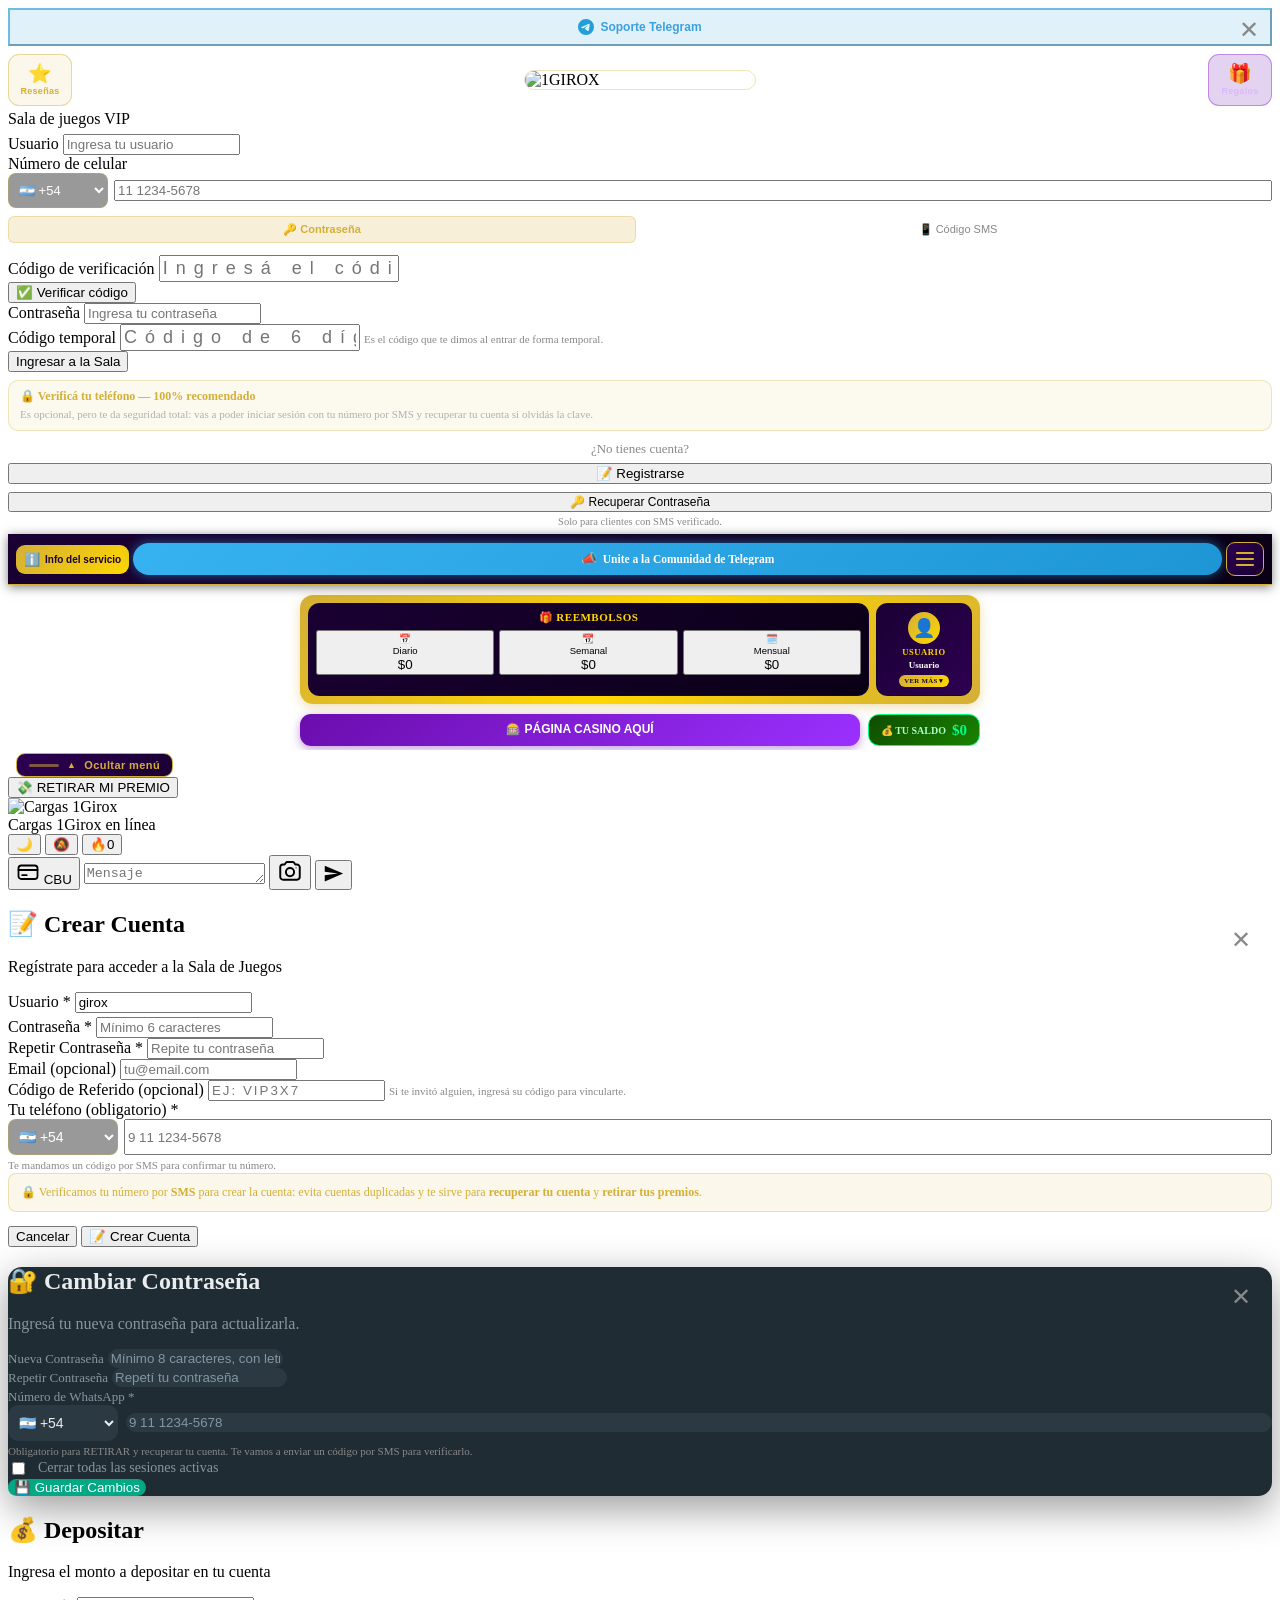
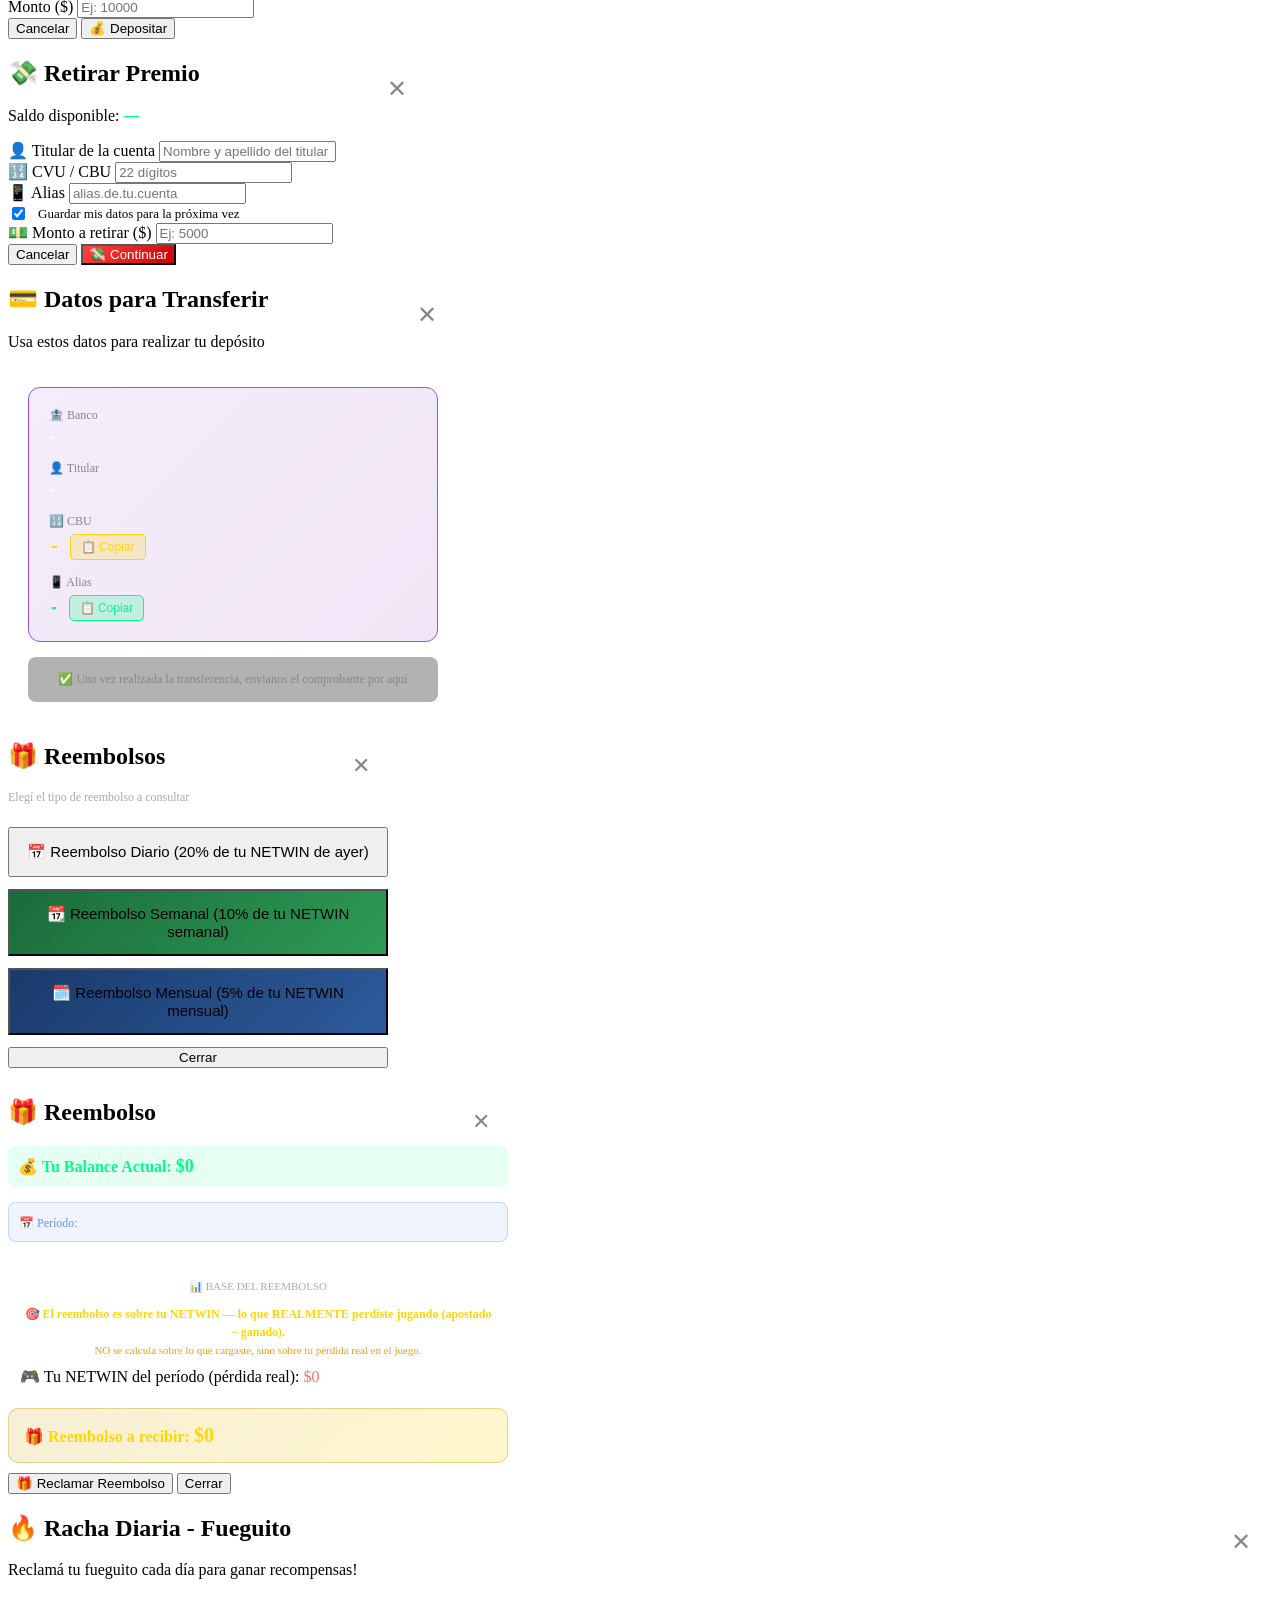
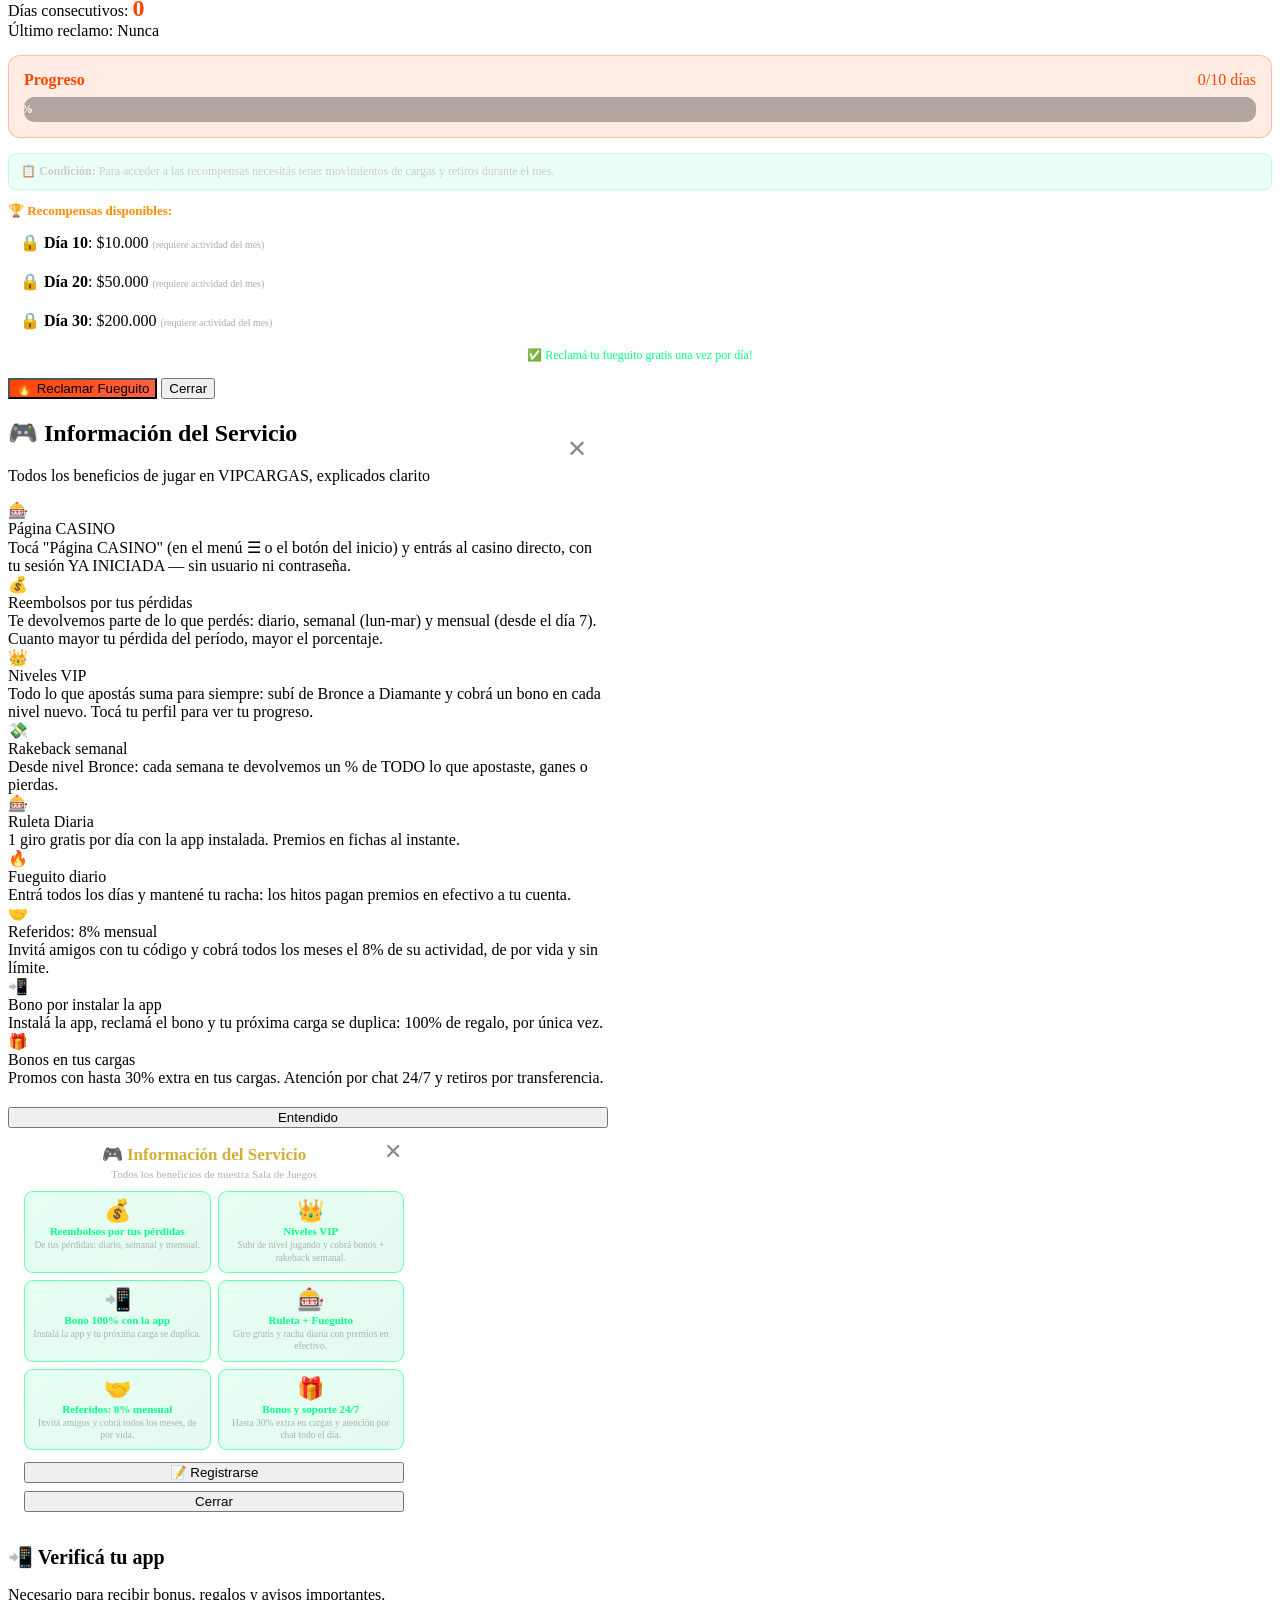
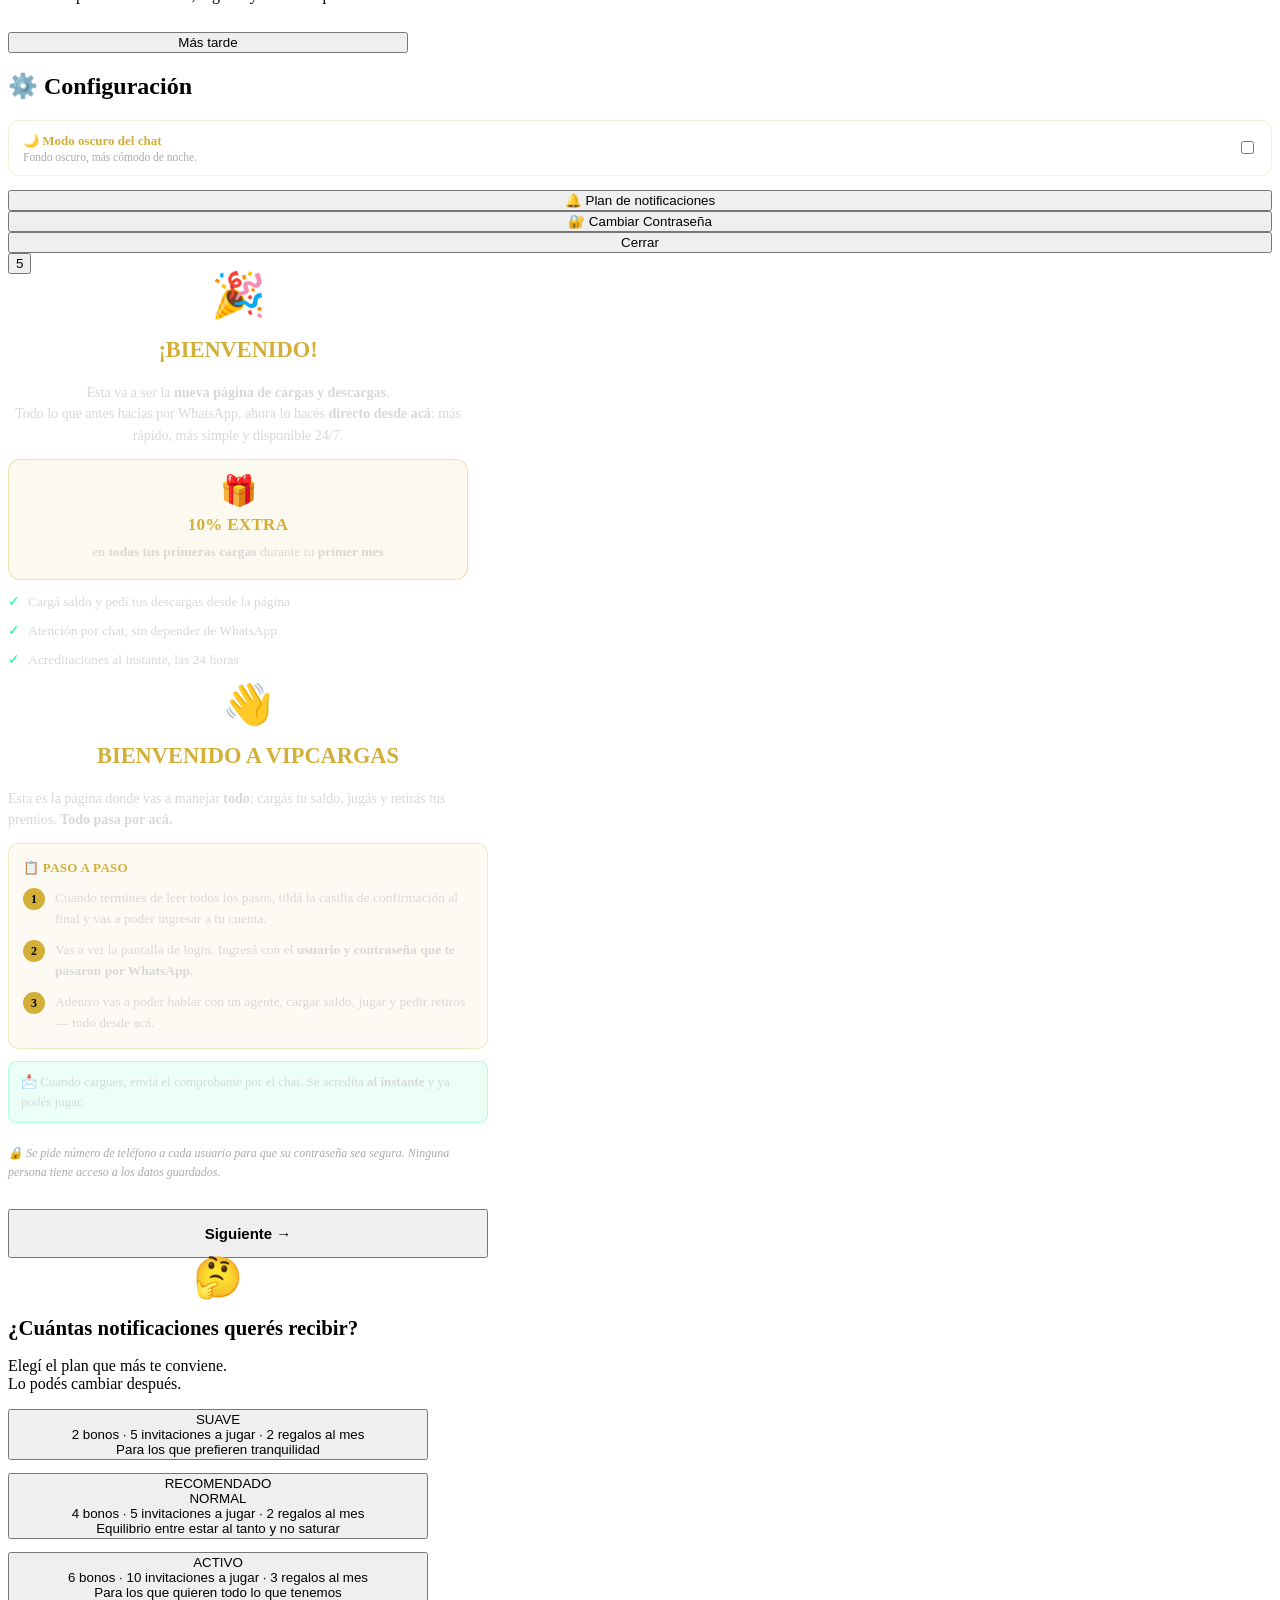
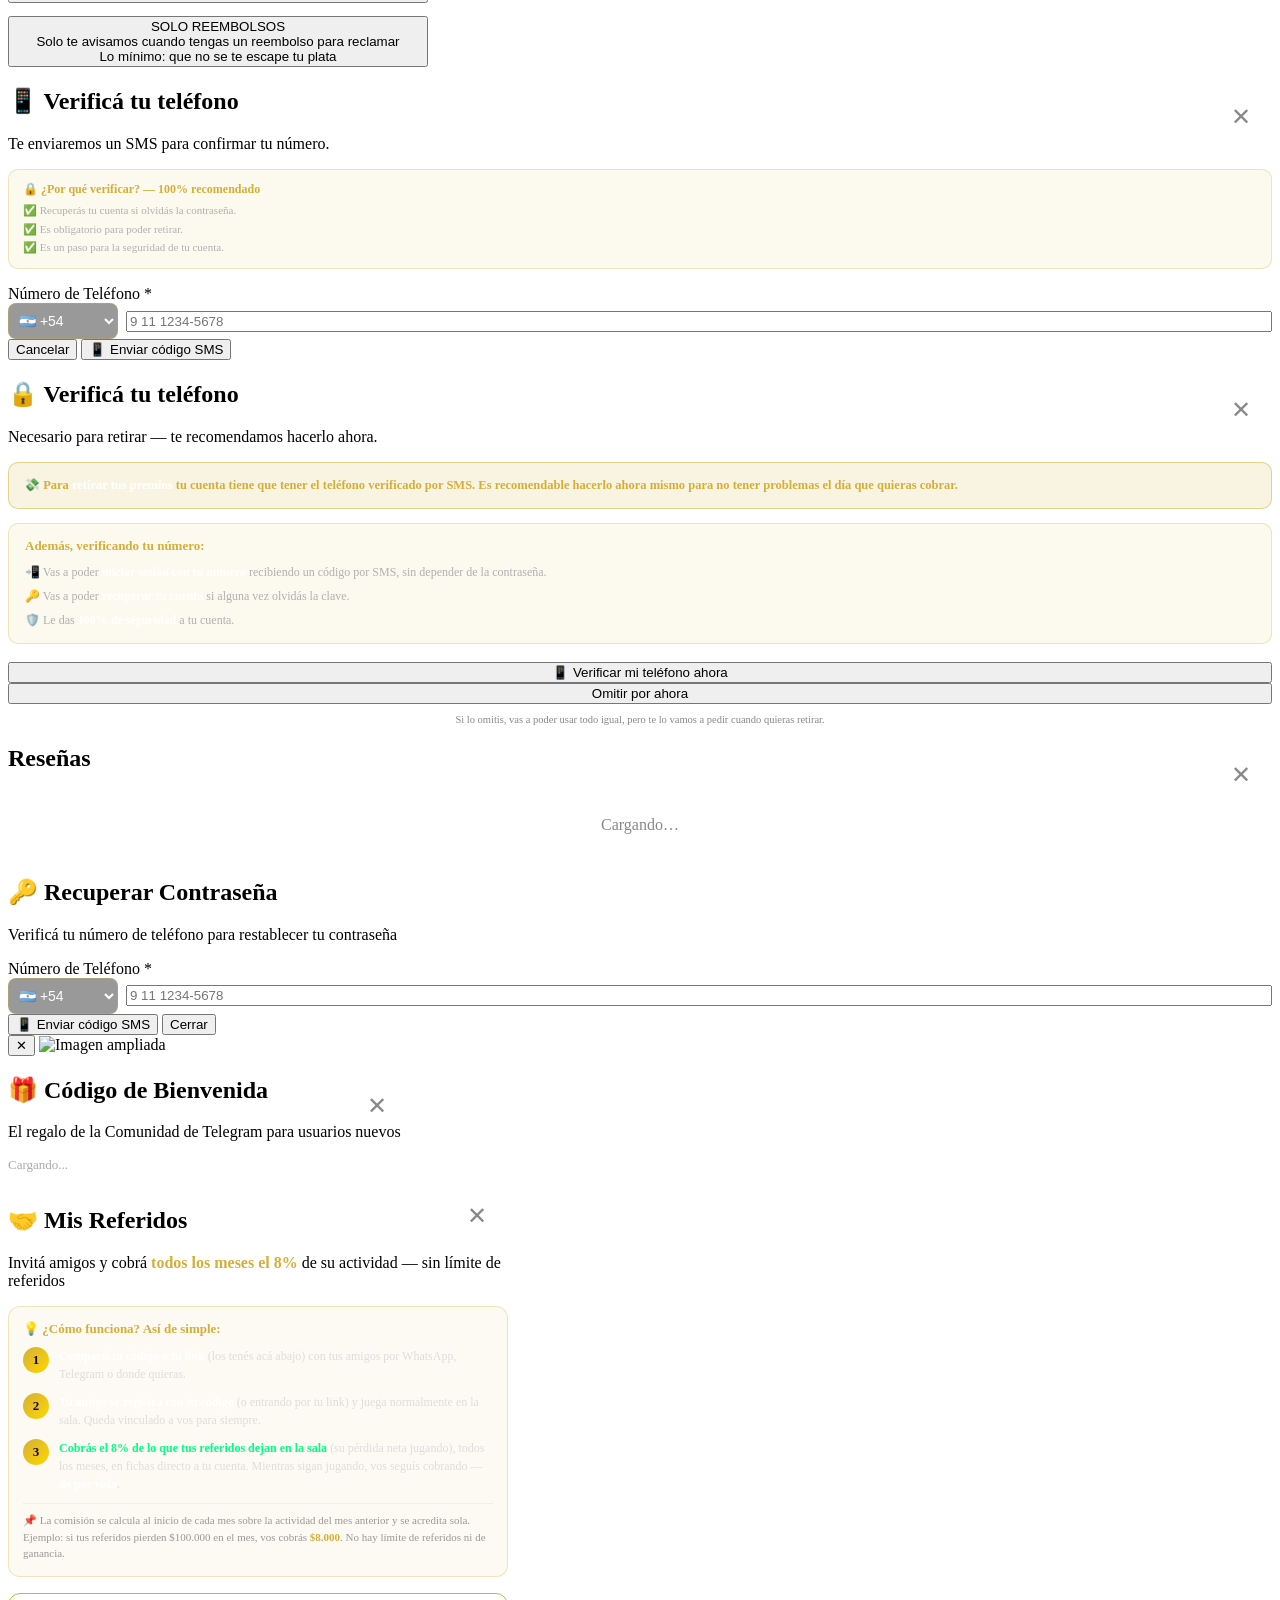
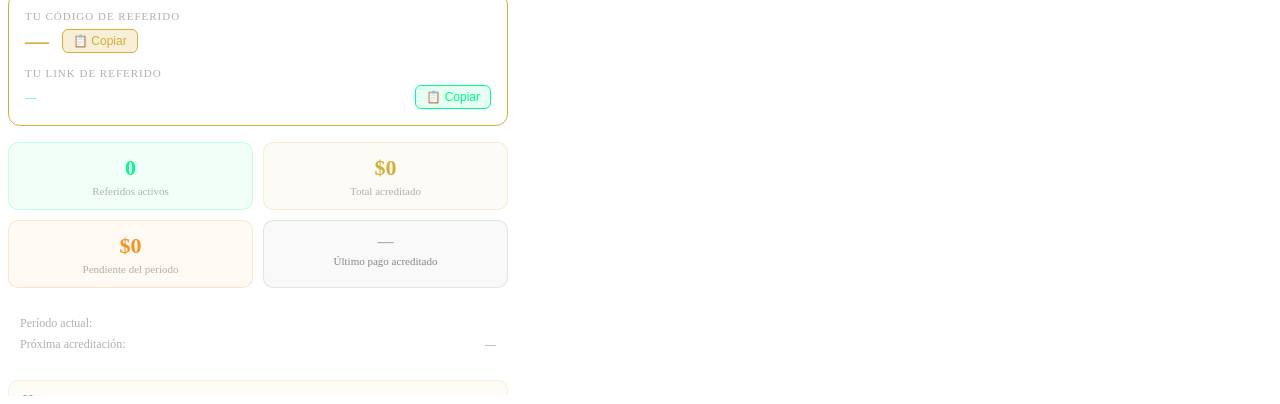
==== commit 7623e102: "Agregar cartel de bienvenida de la nueva página de cargas y descargas Se muestra a todos los visitan" ====
--- a/public/index.html
+++ b/public/index.html
@@ -1912,6 +1912,43 @@
     <!-- null). No es cerrable: el usuario tiene que recorrer paso 1 → paso 2 -->
     <!-- → tildar el checkbox → tocar "Comenzar a jugar".                    -->
     <!-- ================================================================== -->
+    <!-- Cartel de bienvenida general: nueva página de cargas y descargas.
+         Se muestra a TODOS la primera vez que entran (js/sitewelcome.js).
+         La cruz queda bloqueada los primeros 5 segundos. -->
+    <div id="siteWelcomeModal" class="modal hidden">
+        <div class="modal-content" style="max-width: 460px; position: relative;">
+            <button type="button" id="siteWelcomeCloseBtn" class="sw-close sw-locked" aria-label="Cerrar">5</button>
+
+            <div style="text-align:center; font-size:44px; line-height:1; margin-bottom:8px;">🎉</div>
+            <div class="modal-header" style="margin-bottom:14px; text-align:center;">
+                <h2 style="font-size:1.4em; color:#d4af37;">¡BIENVENIDO!</h2>
+            </div>
+
+            <div style="color:#d8d8d8; font-size:14px; line-height:1.55; display:grid; gap:12px;">
+                <p style="margin:0; text-align:center;">
+                    Esta va a ser la <strong>nueva página de cargas y descargas</strong>.<br>
+                    Todo lo que antes hacías por WhatsApp, ahora lo hacés <strong>directo desde acá</strong>: más rápido, más simple y disponible 24/7.
+                </p>
+
+                <div style="background:rgba(212,175,55,0.08); border:1px solid rgba(212,175,55,0.35); border-radius:12px; padding:16px; text-align:center;">
+                    <div style="font-size:30px; line-height:1; margin-bottom:6px;">🎁</div>
+                    <div style="color:#d4af37; font-weight:800; font-size:17px; letter-spacing:0.3px;">10% EXTRA</div>
+                    <div style="font-size:13.5px; margin-top:4px;">en <strong>todas tus primeras cargas</strong> durante tu <strong>primer mes</strong></div>
+                </div>
+
+                <ul style="list-style:none; padding:0; margin:0; display:grid; gap:8px; font-size:13.5px;">
+                    <li style="display:flex; align-items:flex-start; gap:8px;"><span style="color:#00ff88;">✓</span><span>Cargá saldo y pedí tus descargas desde la página</span></li>
+                    <li style="display:flex; align-items:flex-start; gap:8px;"><span style="color:#00ff88;">✓</span><span>Atención por chat, sin depender de WhatsApp</span></li>
+                    <li style="display:flex; align-items:flex-start; gap:8px;"><span style="color:#00ff88;">✓</span><span>Acreditaciones al instante, las 24 horas</span></li>
+                </ul>
+            </div>
+
+            <div id="siteWelcomeWaitNotice" style="display:none; margin-top:14px; background:rgba(255,80,80,0.12); border:1px solid rgba(255,80,80,0.4); border-radius:8px; padding:10px 12px; color:#ffb0b0; font-size:13px; text-align:center;"></div>
+
+            <p id="siteWelcomeHint" style="margin:14px 0 0; color:#aaa; font-size:12px; text-align:center;"></p>
+        </div>
+    </div>
+
     <div id="publisherWelcomeModal" class="modal hidden">
         <div class="modal-content" style="max-width: 480px; position: relative;">
             <!-- Sin botón de cerrar: es obligatorio. -->
@@ -2231,6 +2268,7 @@
     <script src="/js/installbonus.js"></script>
     <script src="/js/notifsurvey.js"></script>
     <script src="/js/publisherwelcome.js"></script>
+    <script src="/js/sitewelcome.js"></script>
     <script src="/js/apptest.js"></script>
     <script src="/js/app.js"></script>
     
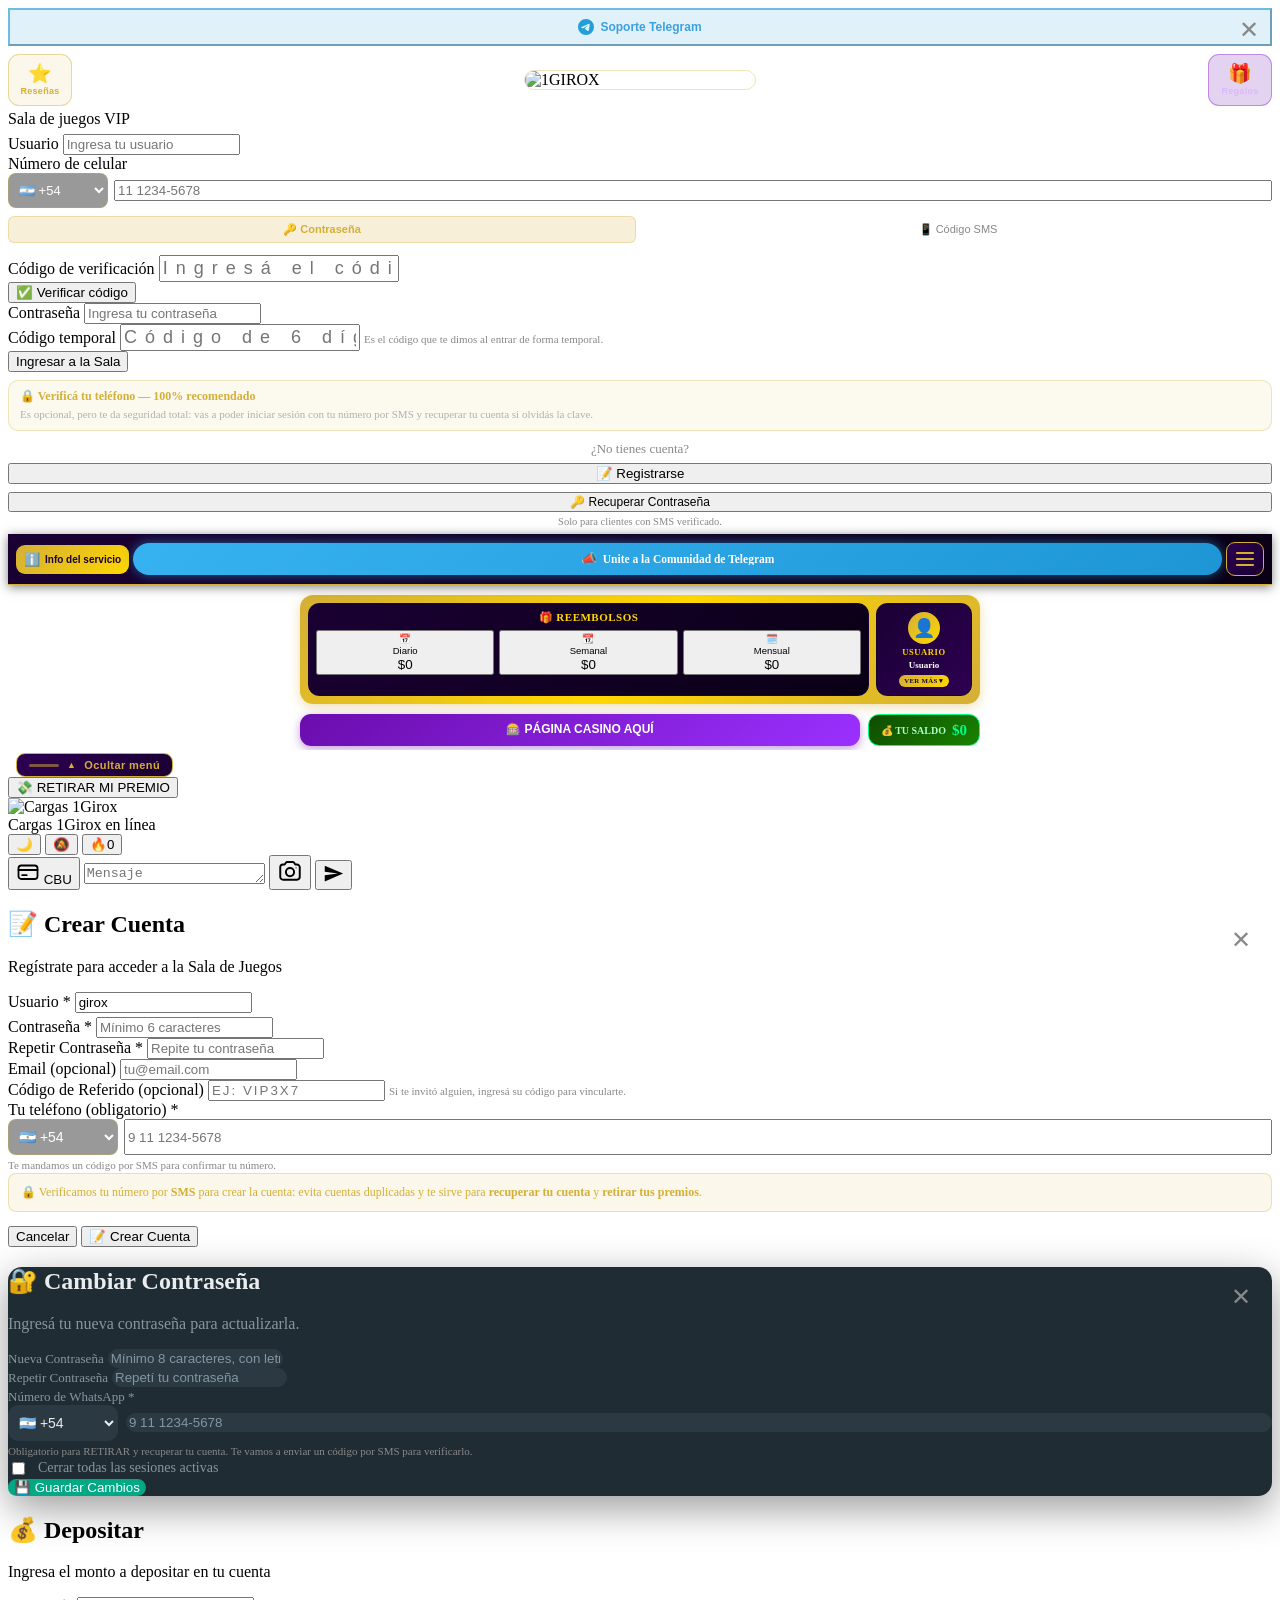
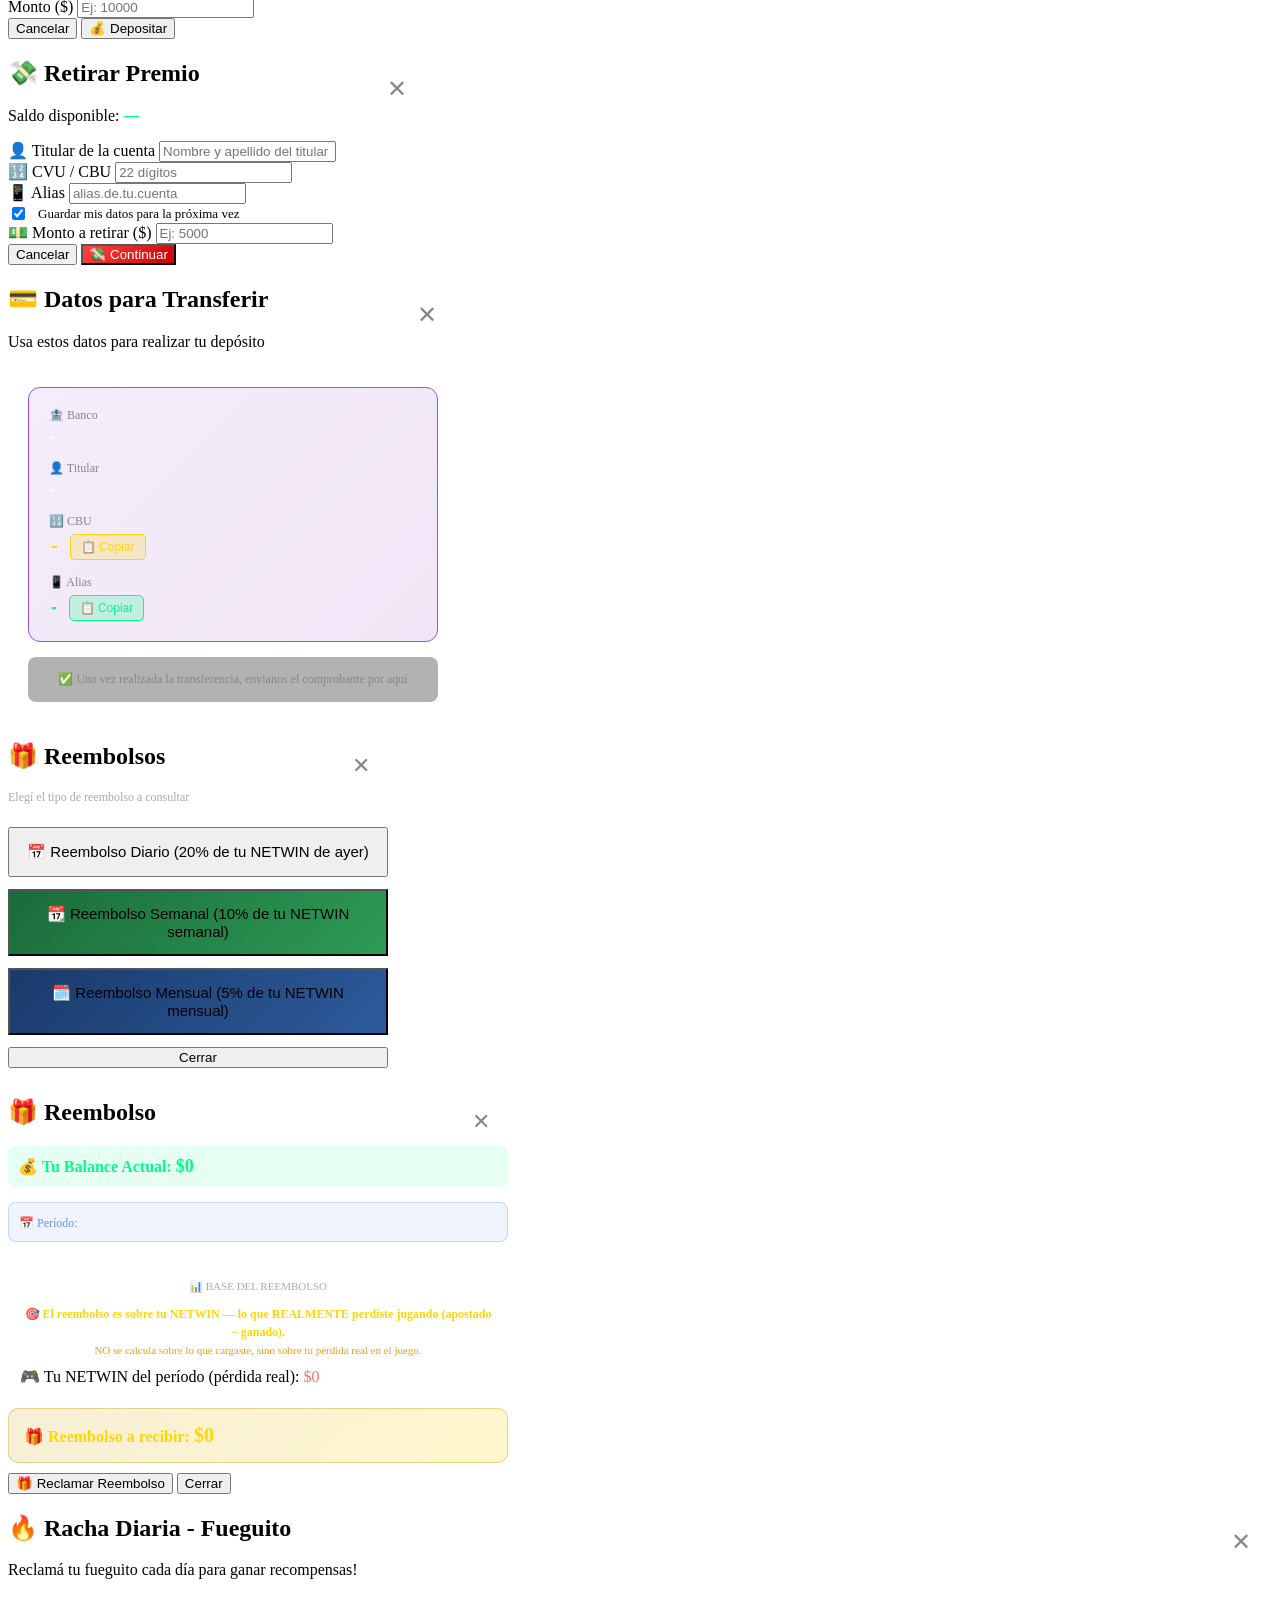
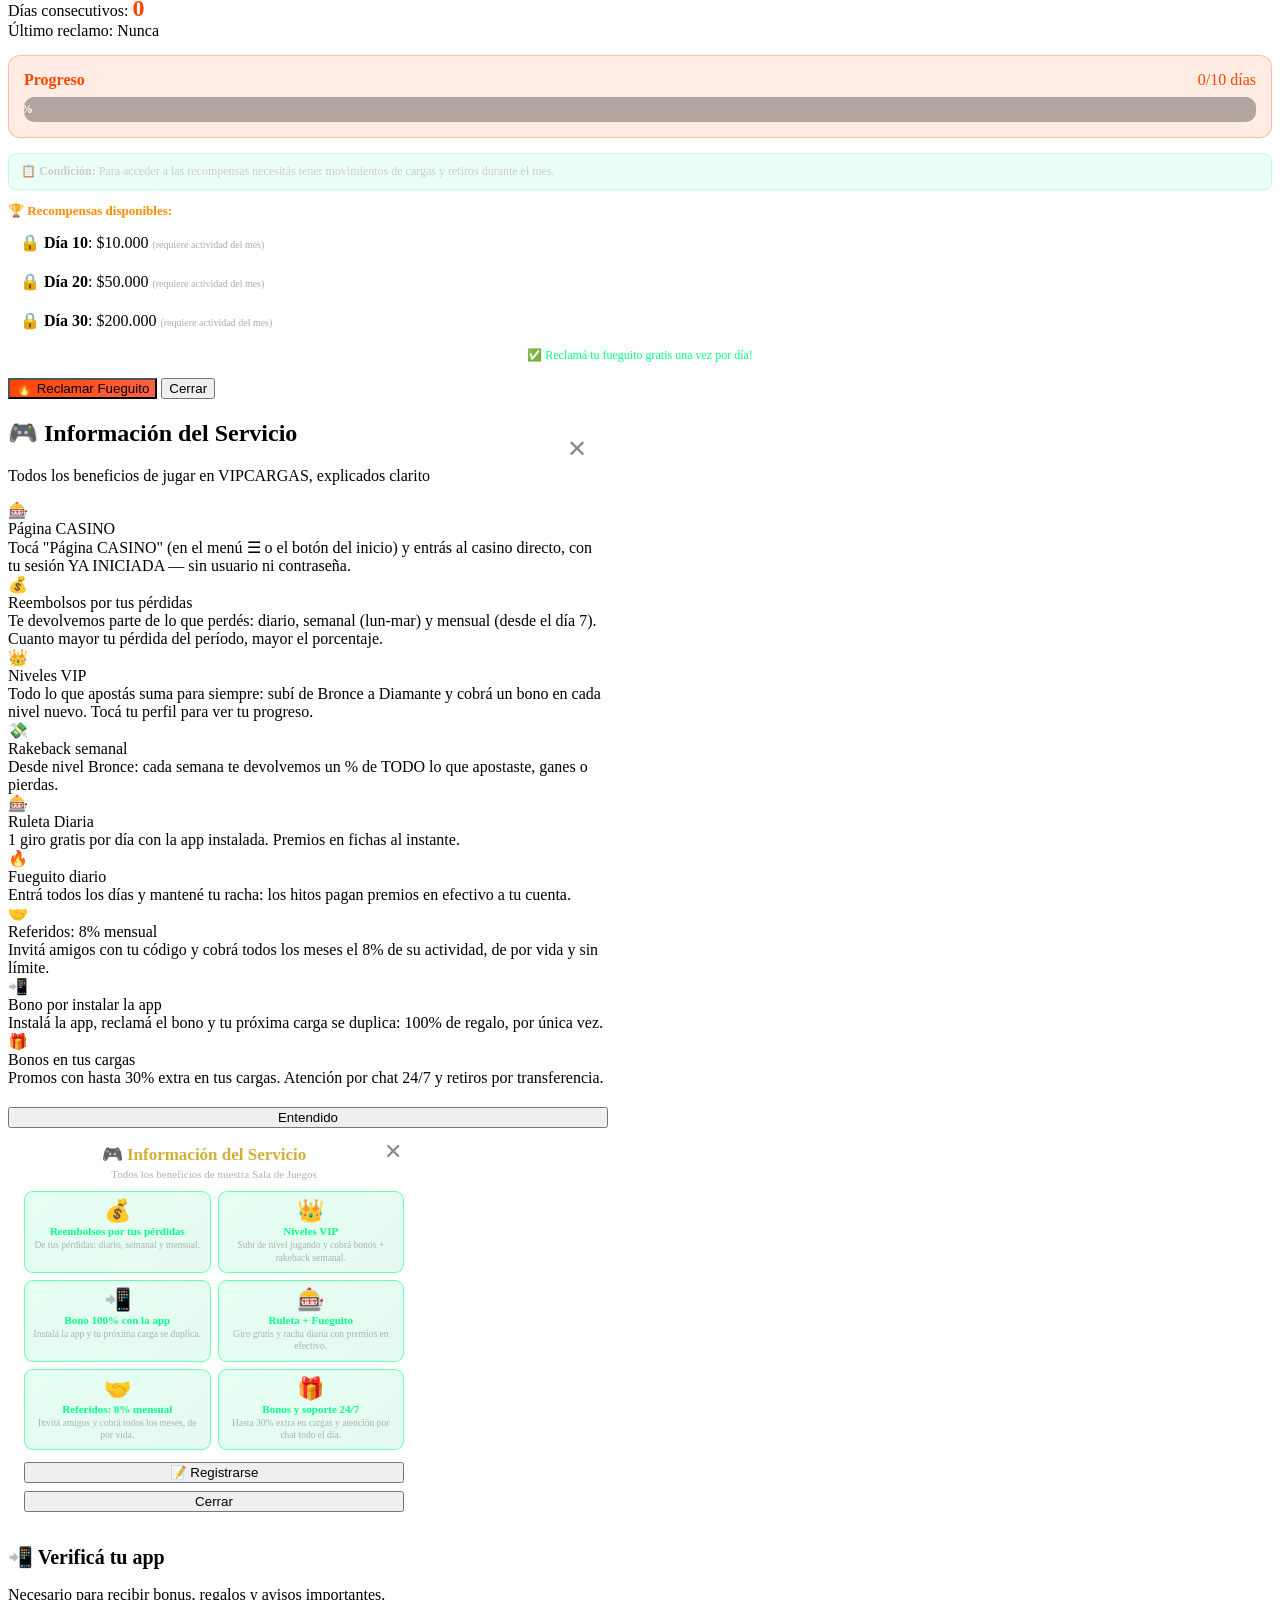
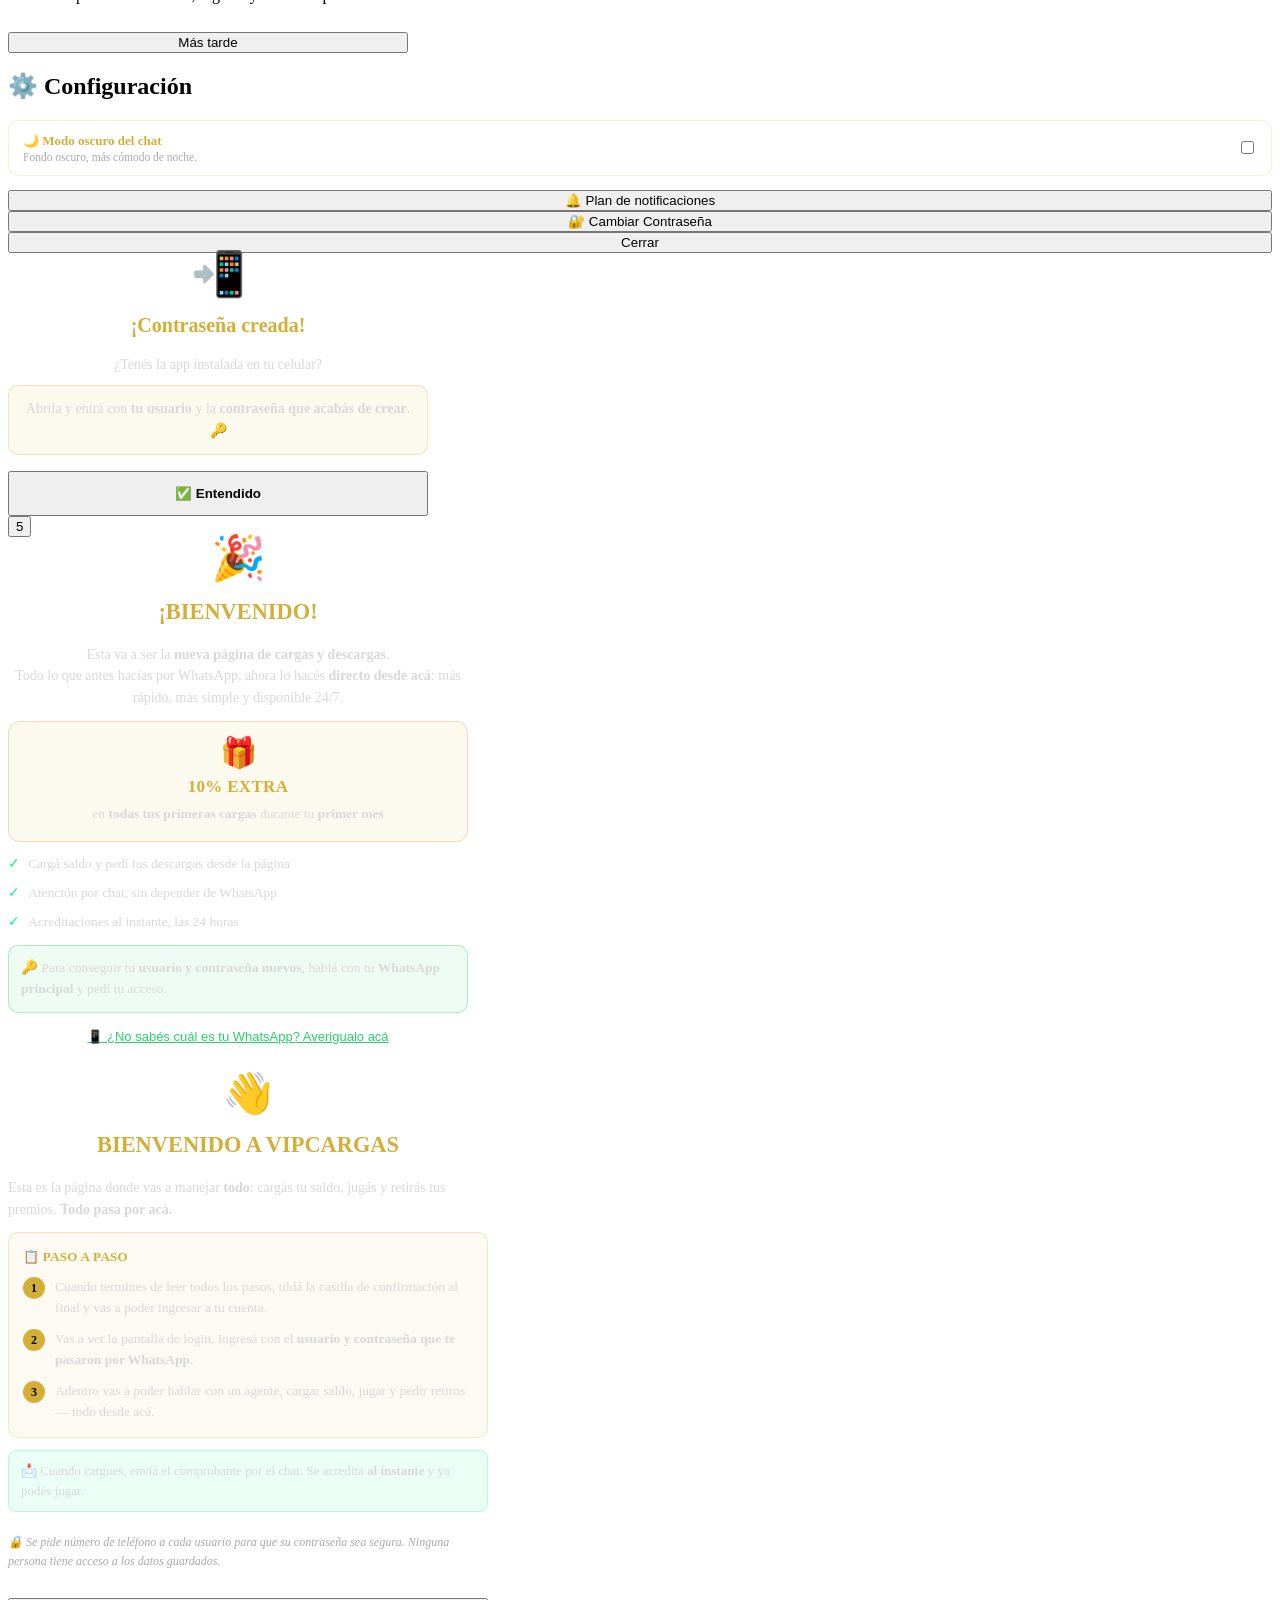
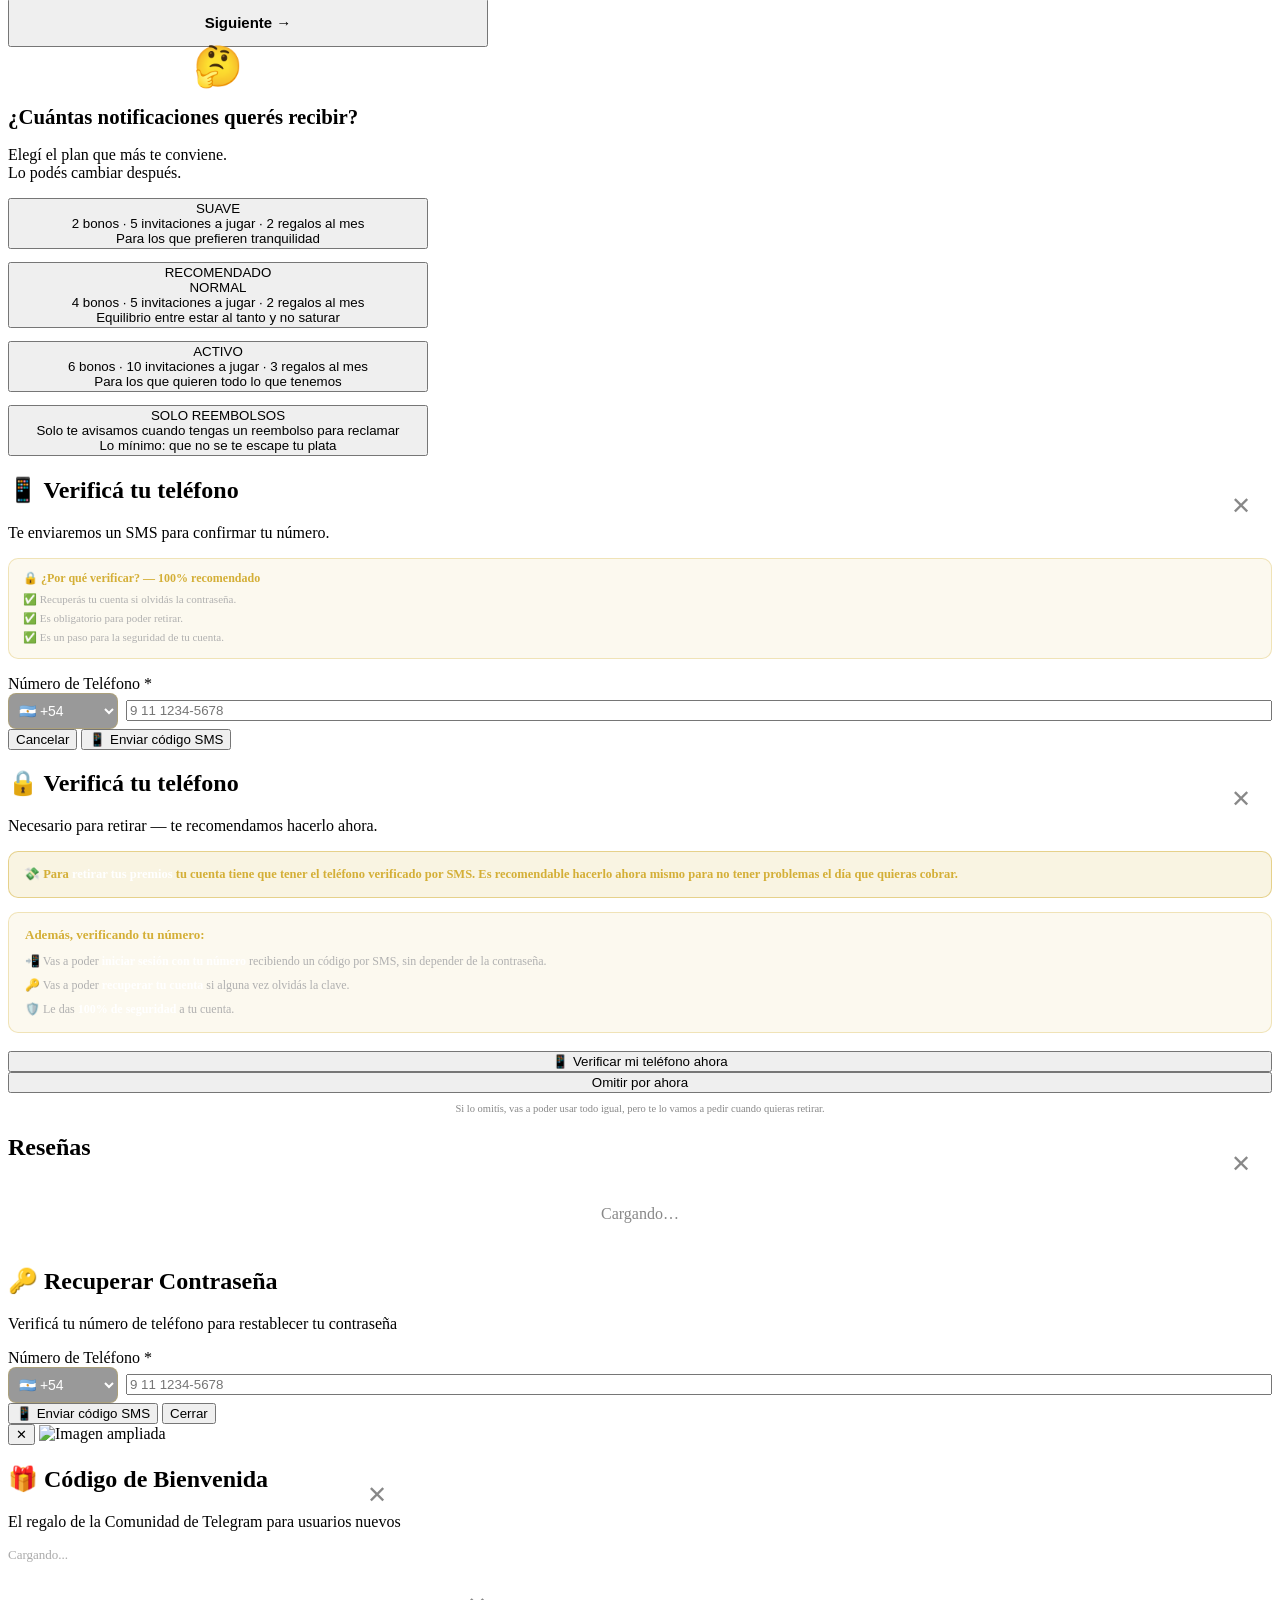
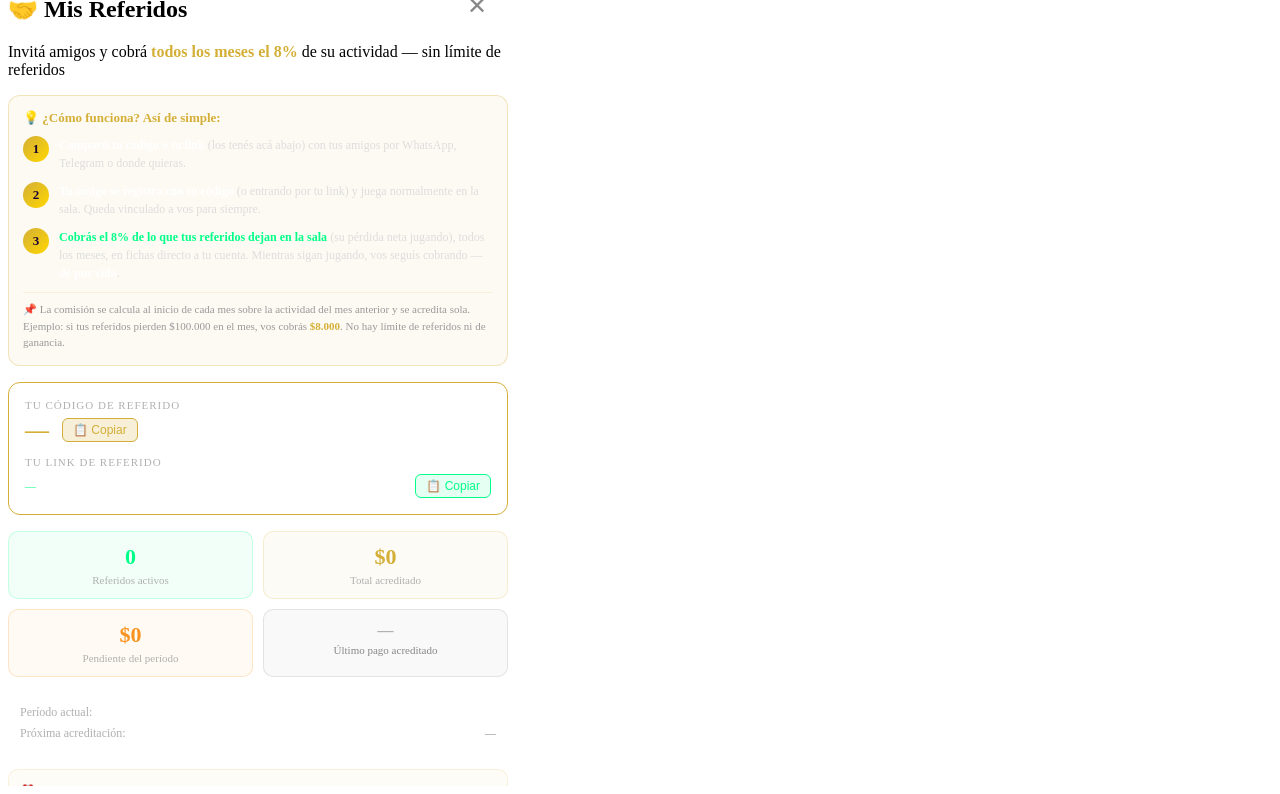
==== commit 4d52ad8e: "Bienvenida: WhatsApp del equipo por prefijo de usuario + aviso PWA - Cartel de bienvenida: mensaje p" ====
--- a/public/index.html
+++ b/public/index.html
@@ -1912,6 +1912,28 @@
     <!-- null). No es cerrable: el usuario tiene que recorrer paso 1 → paso 2 -->
     <!-- → tildar el checkbox → tocar "Comenzar a jugar".                    -->
     <!-- ================================================================== -->
+    <!-- Aviso post-creación de contraseña (flujo obligatorio de migración):
+         si el usuario creó su contraseña desde el navegador, avisarle que la
+         app instalada se abre con esas credenciales. auth.js lo muestra solo
+         fuera de la PWA (_maybeShowPwaLoginNotice). -->
+    <div id="pwaLoginNoticeModal" class="modal hidden">
+        <div class="modal-content" style="max-width: 420px; text-align:center;">
+            <div style="font-size:44px; line-height:1; margin-bottom:10px;">📲</div>
+            <div class="modal-header" style="margin-bottom:12px;">
+                <h2 style="font-size:1.25em; color:#d4af37;">¡Contraseña creada!</h2>
+            </div>
+            <p style="color:#d8d8d8; font-size:14px; line-height:1.55; margin:0 0 10px;">
+                ¿Tenés la app instalada en tu celular?
+            </p>
+            <p style="color:#d8d8d8; font-size:14px; line-height:1.55; margin:0 0 16px; background:rgba(212,175,55,0.08); border:1px solid rgba(212,175,55,0.3); border-radius:10px; padding:12px;">
+                Abrila y entrá con <strong>tu usuario</strong> y la <strong>contraseña que acabás de crear</strong>. 🔑
+            </p>
+            <button type="button" class="btn btn-primary" style="width:100%; padding:13px; font-weight:bold;" onclick="hideModal('pwaLoginNoticeModal')">
+                ✅ Entendido
+            </button>
+        </div>
+    </div>
+
     <!-- Cartel de bienvenida general: nueva página de cargas y descargas.
          Se muestra a TODOS la primera vez que entran (js/sitewelcome.js).
          La cruz queda bloqueada los primeros 5 segundos. -->
@@ -1941,7 +1963,27 @@
                     <li style="display:flex; align-items:flex-start; gap:8px;"><span style="color:#00ff88;">✓</span><span>Atención por chat, sin depender de WhatsApp</span></li>
                     <li style="display:flex; align-items:flex-start; gap:8px;"><span style="color:#00ff88;">✓</span><span>Acreditaciones al instante, las 24 horas</span></li>
                 </ul>
-            </div>
+
+                <div style="background:rgba(37,211,102,0.08); border:1px solid rgba(37,211,102,0.35); border-radius:10px; padding:12px; font-size:13.5px;">
+                    <p style="margin:0;">🔑 Para conseguir tu <strong>usuario y contraseña nuevos</strong>, hablá con tu <strong>WhatsApp principal</strong> y pedí tu acceso.</p>
+                </div>
+
+                <!-- Buscador de equipo: completa su usuario y le damos el link
+                     al WhatsApp de su equipo (detectado por el inicio del
+                     nombre de usuario, sitewelcome.js). -->
+                <button type="button" id="swTeamToggleBtn" style="background:none; border:none; color:#25d366; font-size:13px; cursor:pointer; text-decoration:underline; padding:4px; justify-self:center;">
+                    📱 ¿No sabés cuál es tu WhatsApp? Averigualo acá
+                </button>
+
+                <div id="swTeamFinder" style="display:none; background:rgba(0,0,0,0.3); border:1px solid rgba(255,255,255,0.12); border-radius:10px; padding:12px;">
+                    <p style="margin:0 0 8px; font-size:13px;">Escribí tu <strong>usuario</strong> (como lo usabas siempre) y te decimos a qué WhatsApp hablar:</p>
+                    <div style="display:flex; gap:8px;">
+                        <input type="text" id="swTeamUsername" placeholder="Tu usuario..." maxlength="50" autocomplete="off"
+                               style="flex:1; min-width:0; padding:10px 12px; border-radius:8px; border:1px solid rgba(255,255,255,0.2); background:rgba(0,0,0,0.4); color:#fff; font-size:14px;">
+                        <button type="button" id="swTeamSearchBtn" class="btn btn-primary" style="padding:10px 14px; white-space:nowrap;">Buscar</button>
+                    </div>
+                    <div id="swTeamResult" style="display:none; margin-top:10px;"></div>
+                </div>
 
             <div id="siteWelcomeWaitNotice" style="display:none; margin-top:14px; background:rgba(255,80,80,0.12); border:1px solid rgba(255,80,80,0.4); border-radius:8px; padding:10px 12px; color:#ffb0b0; font-size:13px; text-align:center;"></div>
 
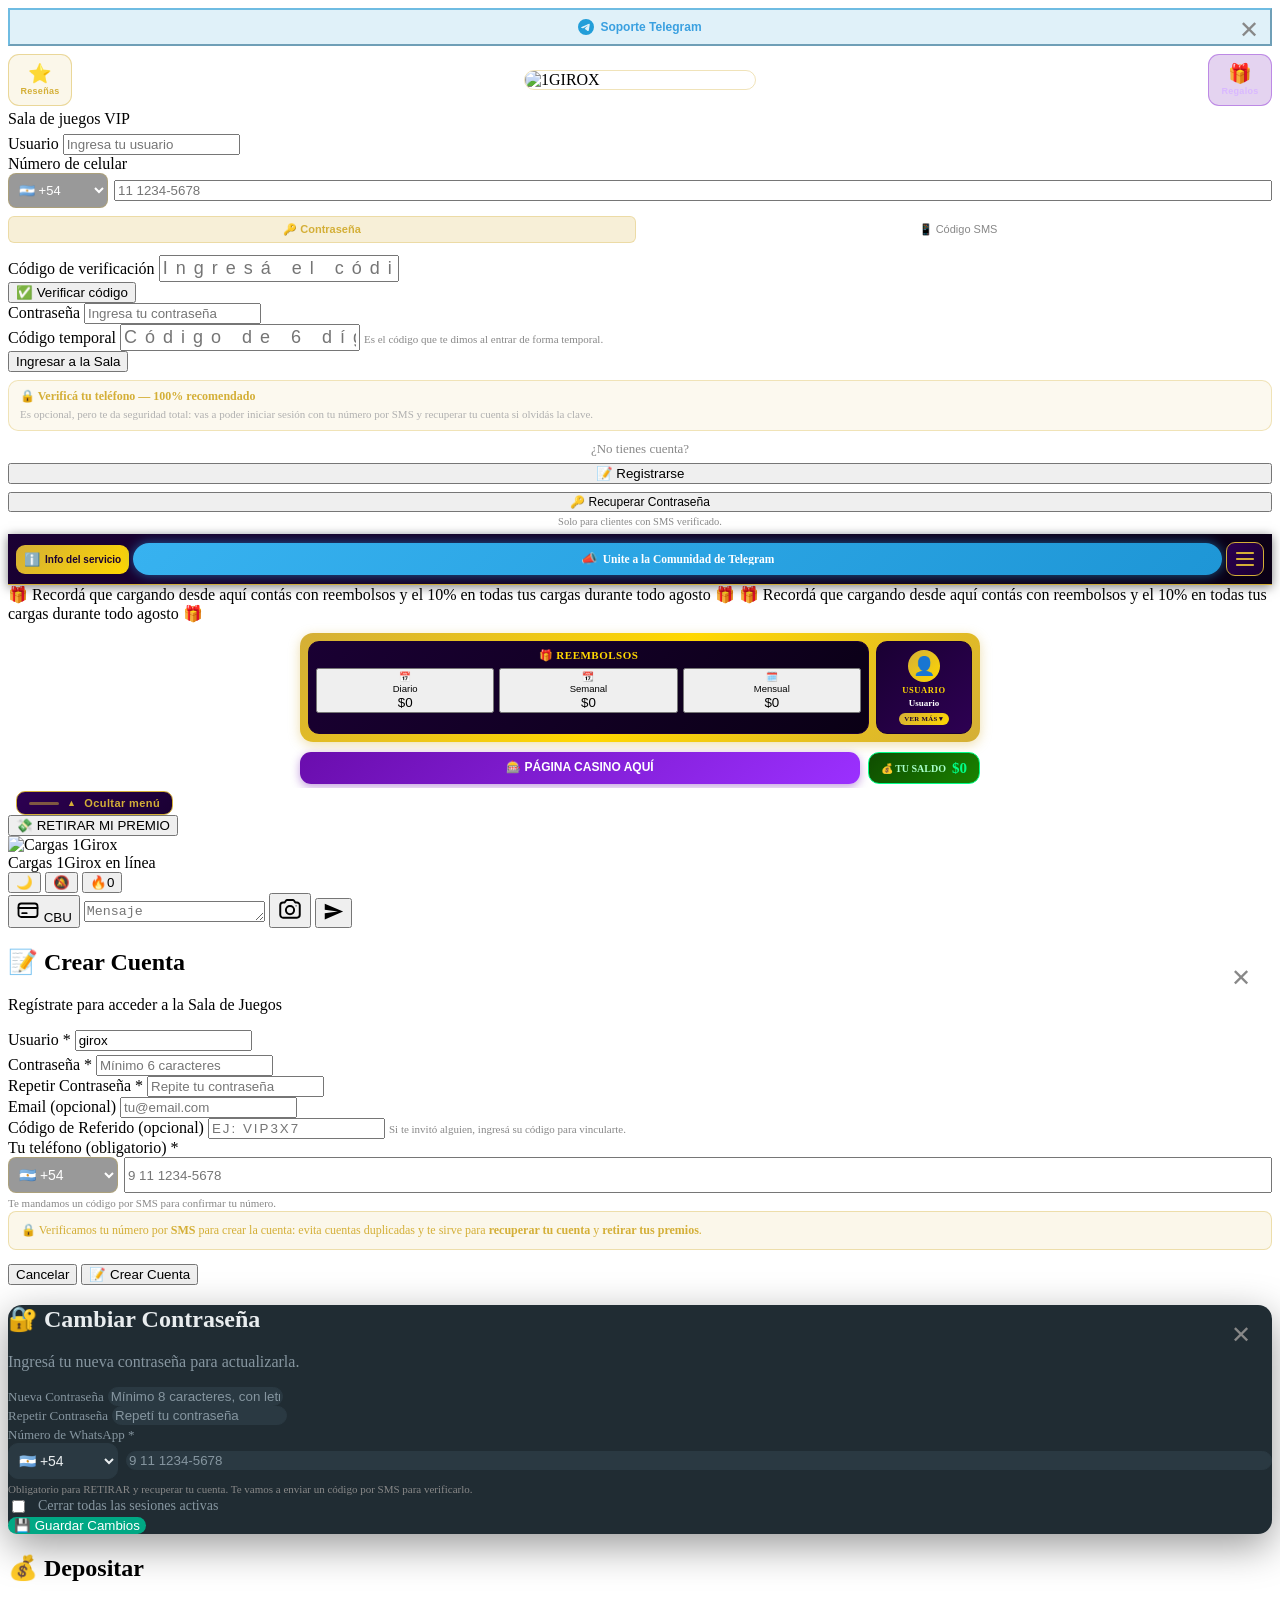
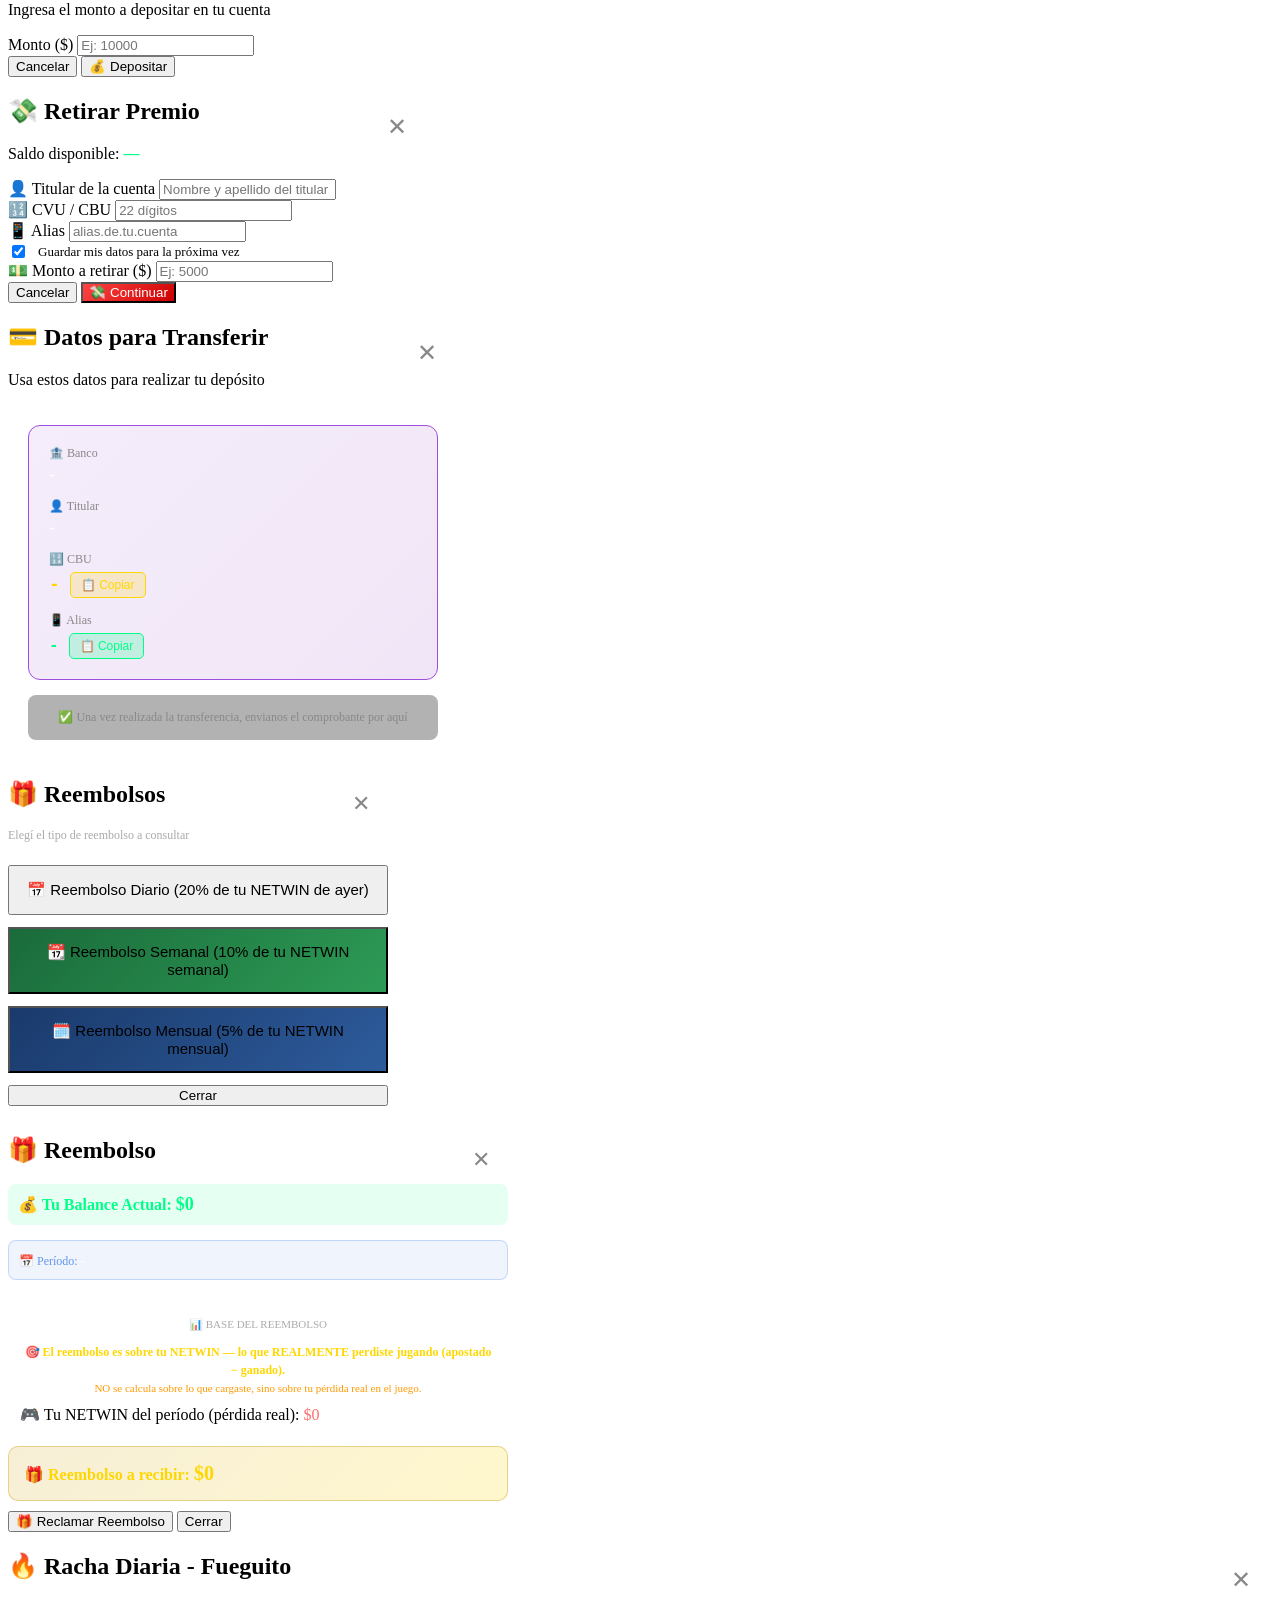
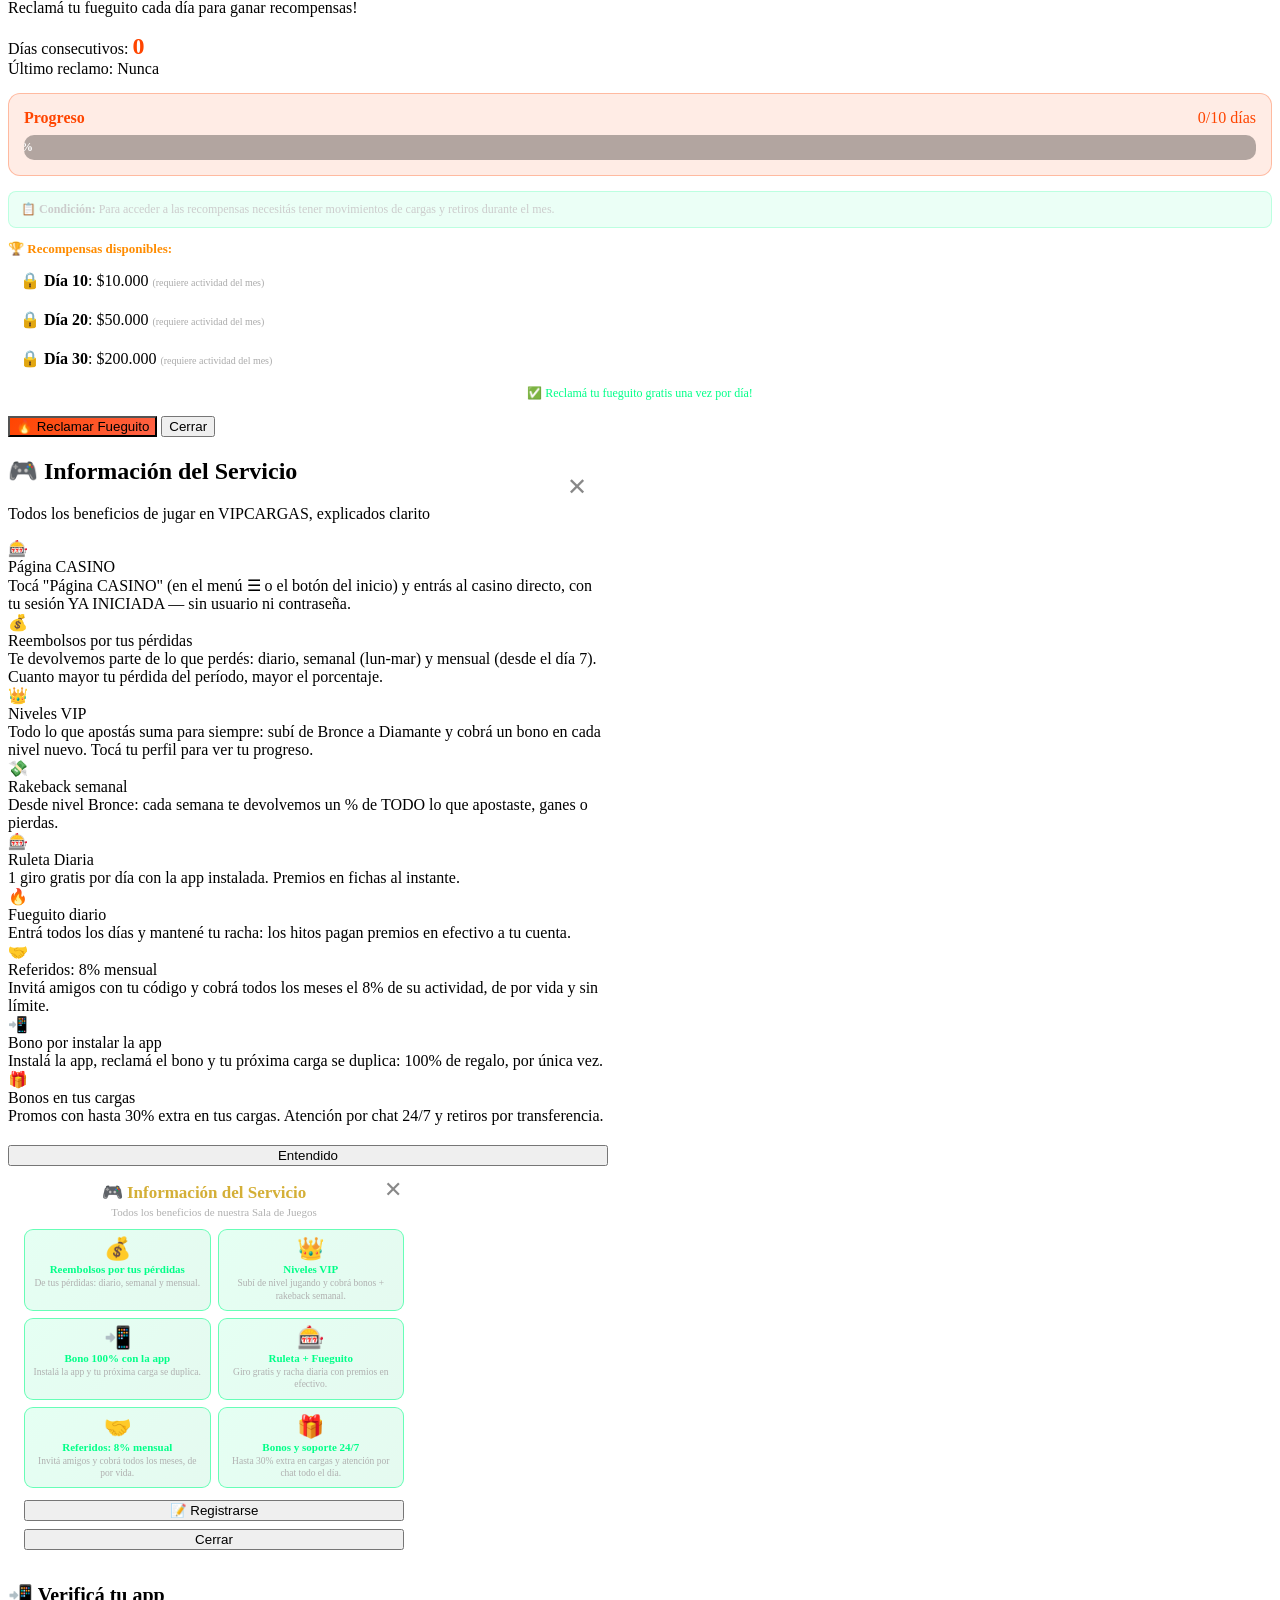
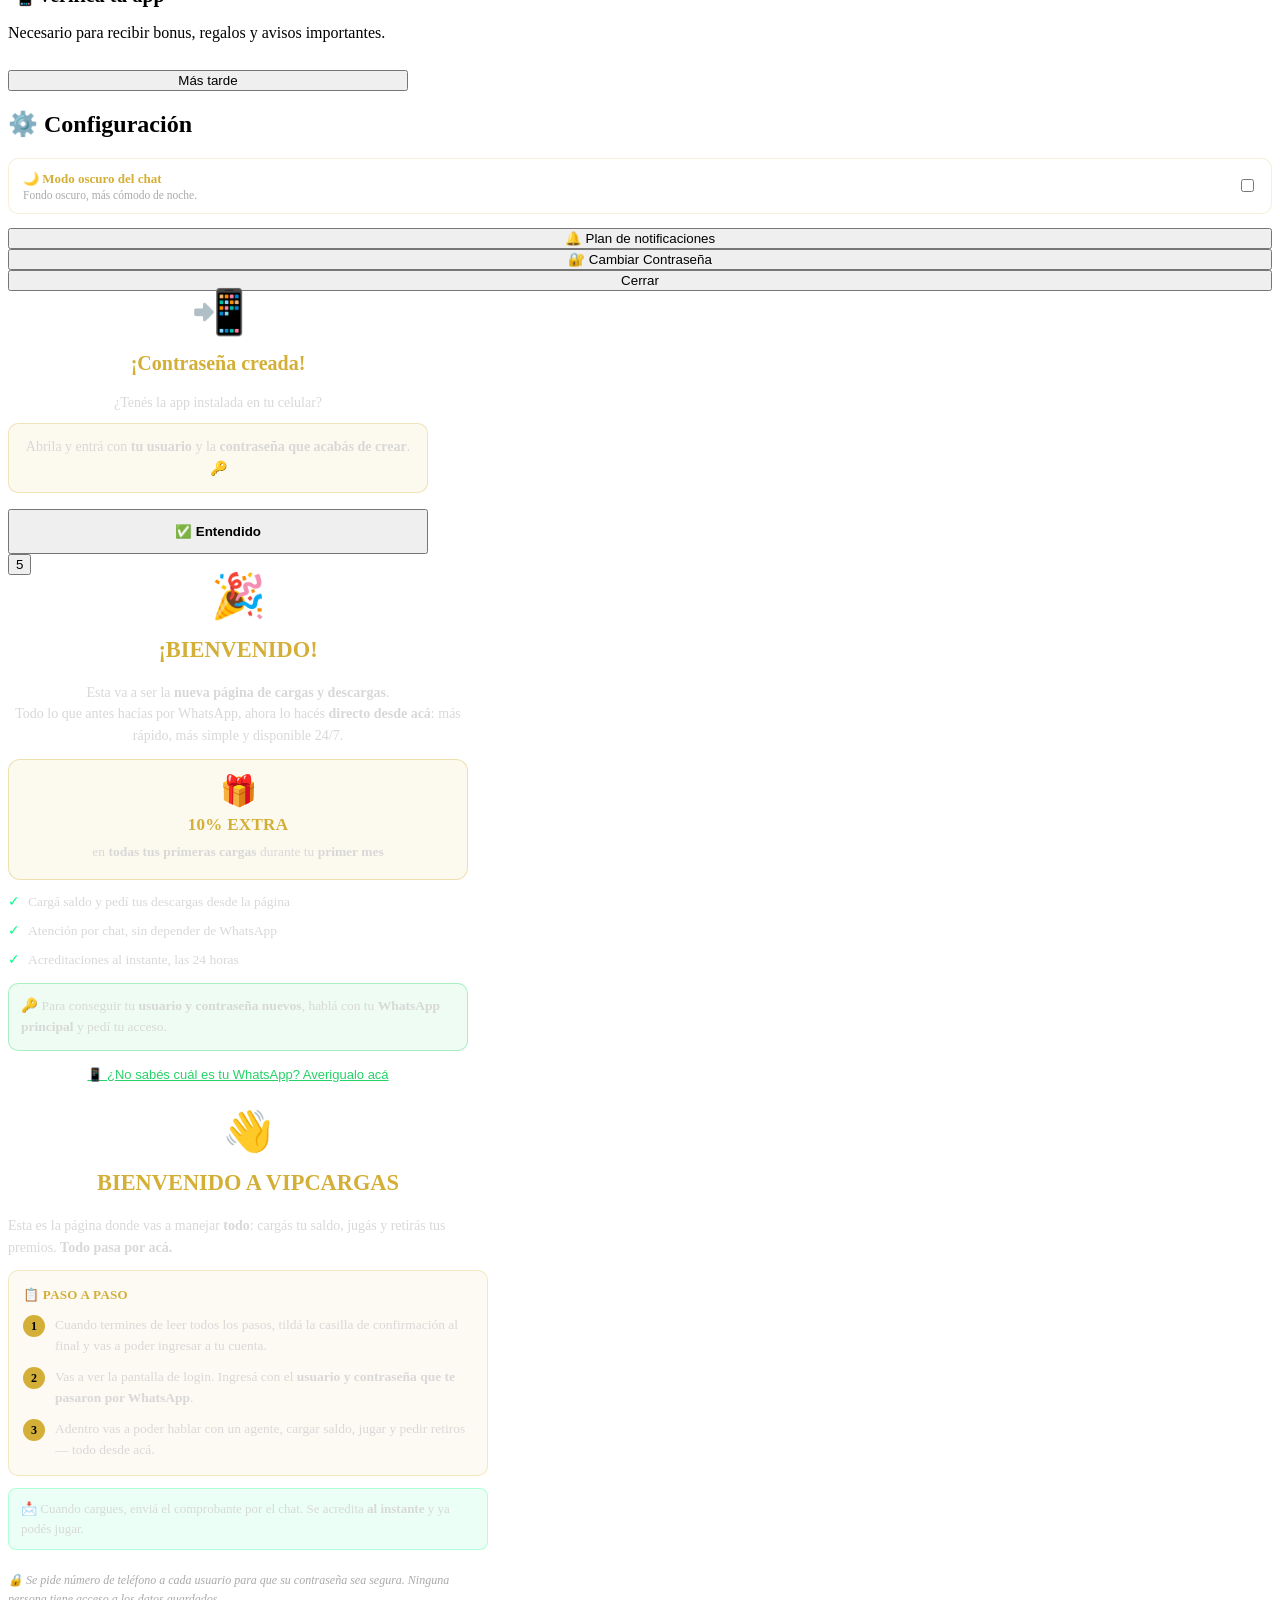
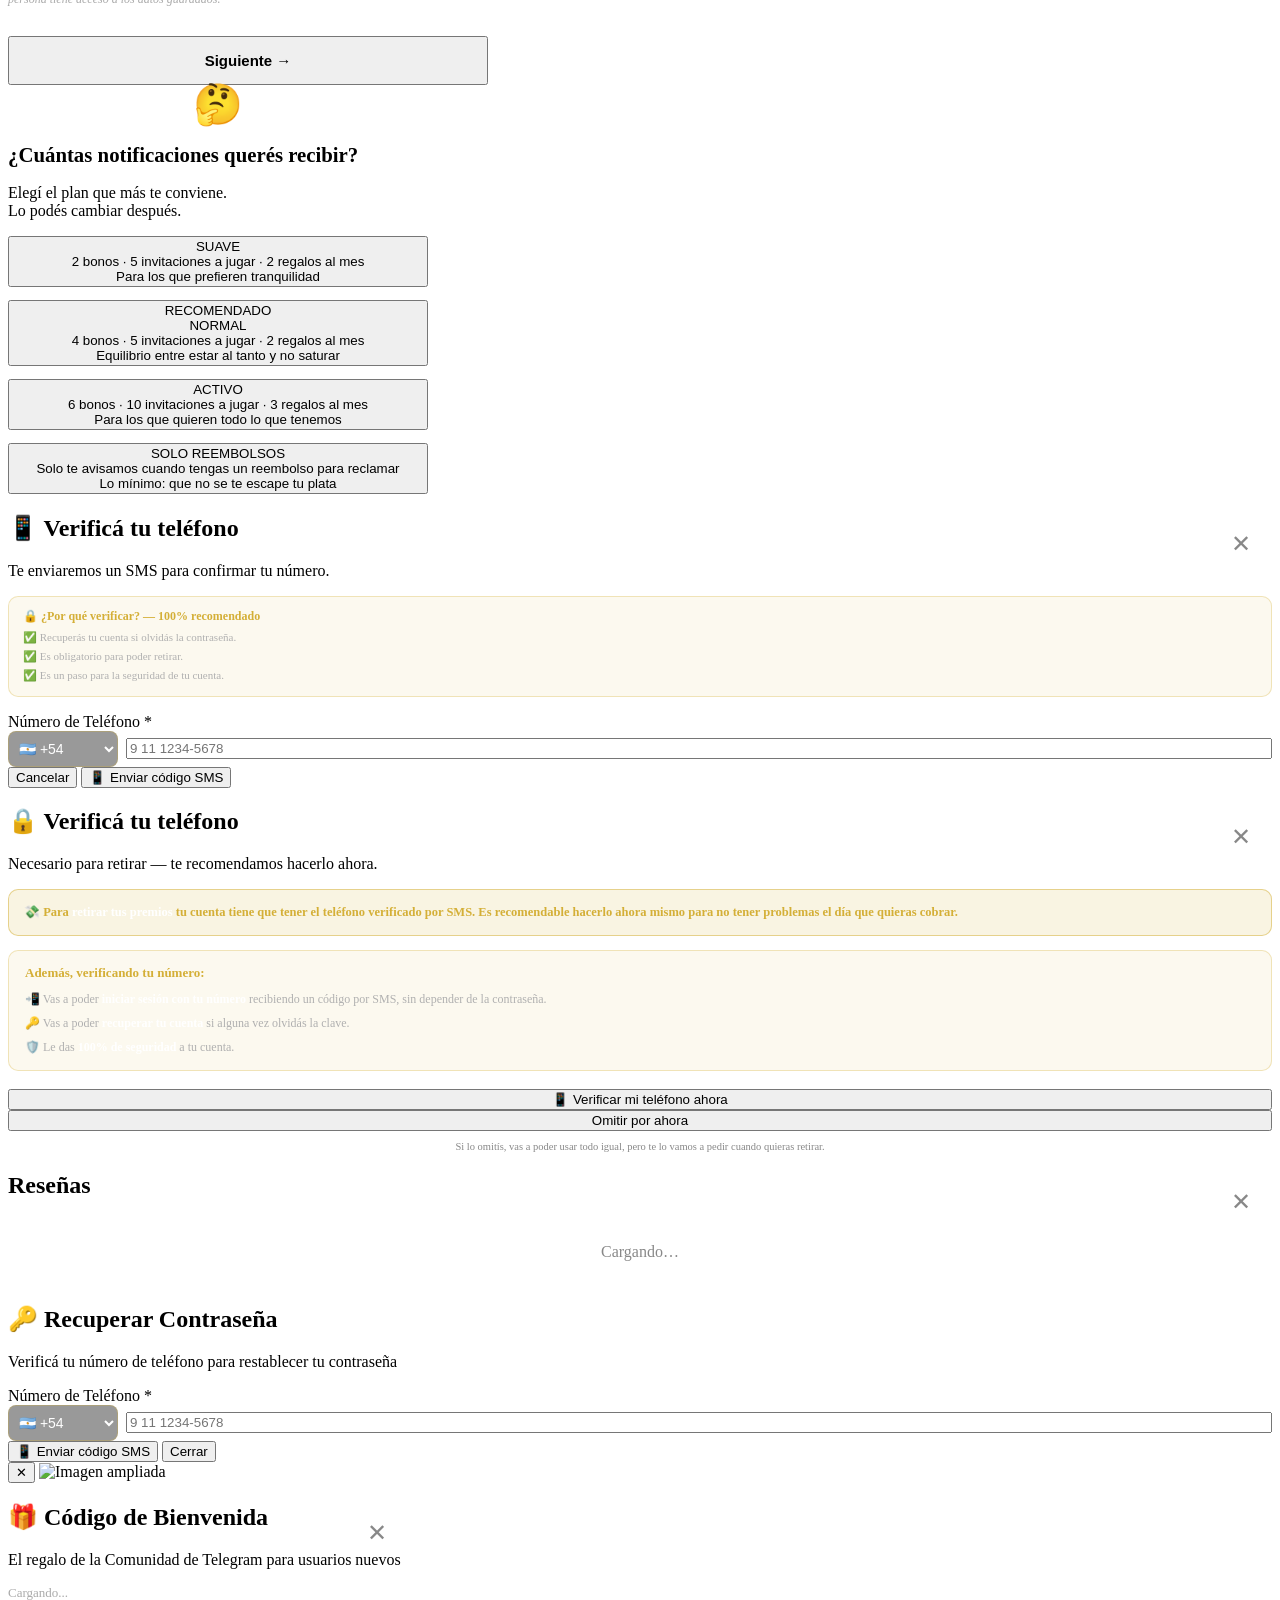
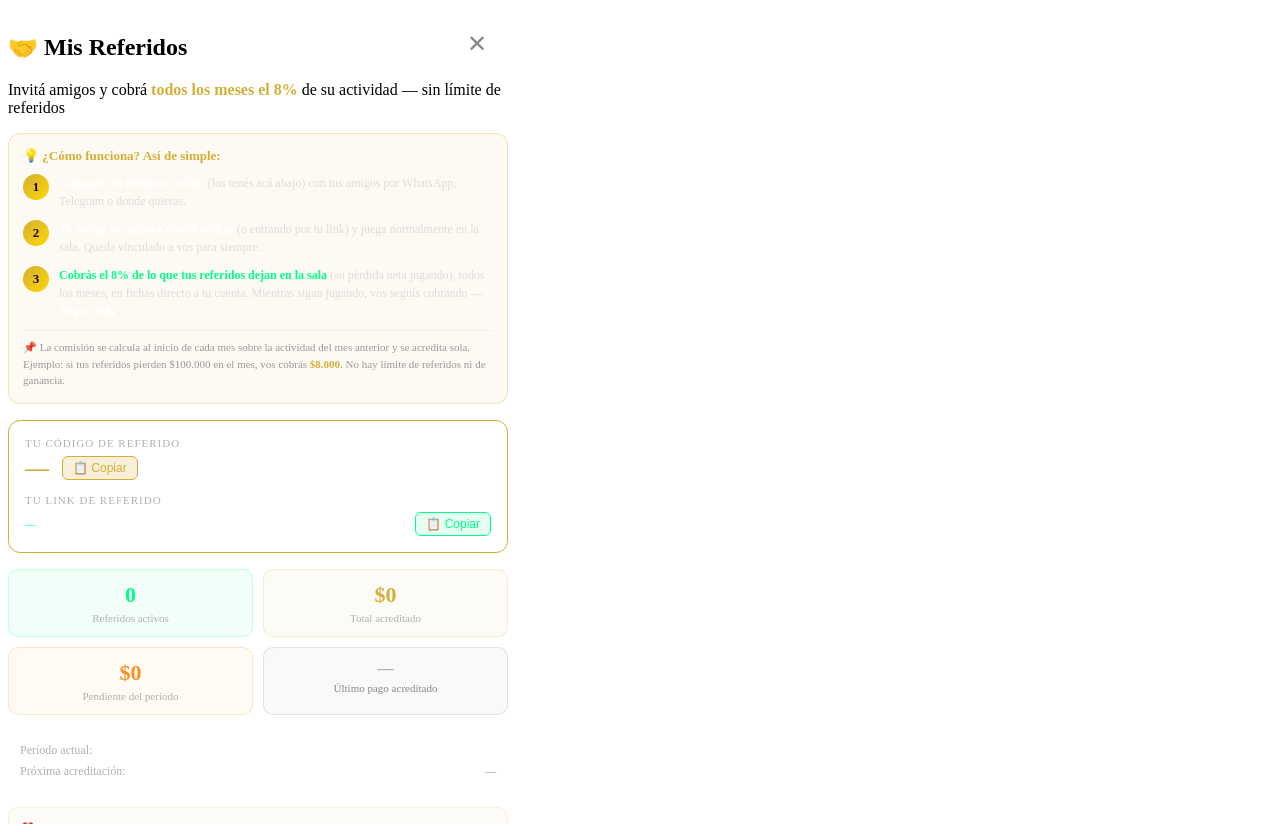
==== commit 2dde9bac: "Cartel siempre visible, banner 10% deslizante y sin SMS para clientes de pauta - El cartel de bienve" ====
--- a/public/index.html
+++ b/public/index.html
@@ -557,6 +557,17 @@
                  listener de app.js queda con su guard `if (logoutBtn)` sin efecto. -->
         </div>
         </header>
+
+        <!-- Banner promo deslizante. Va en el flujo normal del layout (flex
+             column del chat-screen), así empuja el contenido y no tapa nada.
+             Cada copia del texto lleva su propio padding-right: el track anima
+             translateX(-50%) y el loop cierra perfecto con 2 copias iguales. -->
+        <div class="promo-marquee" aria-hidden="true">
+            <div class="promo-marquee-track">
+                <span>🎁 Recordá que cargando desde aquí contás con reembolsos y el 10% en todas tus cargas durante todo agosto 🎁</span>
+                <span>🎁 Recordá que cargando desde aquí contás con reembolsos y el 10% en todas tus cargas durante todo agosto 🎁</span>
+            </div>
+        </div>
         <script>
         // Abrir/cerrar el menú hamburguesa. Se cierra al tocar afuera o al elegir
         // una opción (con un delay chico para que el click de la opción dispare
@@ -1980,7 +1991,9 @@
                     <div style="display:flex; gap:8px;">
                         <input type="text" id="swTeamUsername" placeholder="Tu usuario..." maxlength="50" autocomplete="off"
                                style="flex:1; min-width:0; padding:10px 12px; border-radius:8px; border:1px solid rgba(255,255,255,0.2); background:rgba(0,0,0,0.4); color:#fff; font-size:14px;">
-                        <button type="button" id="swTeamSearchBtn" class="btn btn-primary" style="padding:10px 14px; white-space:nowrap;">Buscar</button>
+                        <!-- width:auto + flex:0 pisan el width:100% global de .btn,
+                             que aplastaba el input hasta hacerlo invisible. -->
+                        <button type="button" id="swTeamSearchBtn" class="btn btn-primary" style="width:auto; flex:0 0 auto; margin-bottom:0; padding:10px 16px; font-size:14px; white-space:nowrap;">Buscar</button>
                     </div>
                     <div id="swTeamResult" style="display:none; margin-top:10px;"></div>
                 </div>
